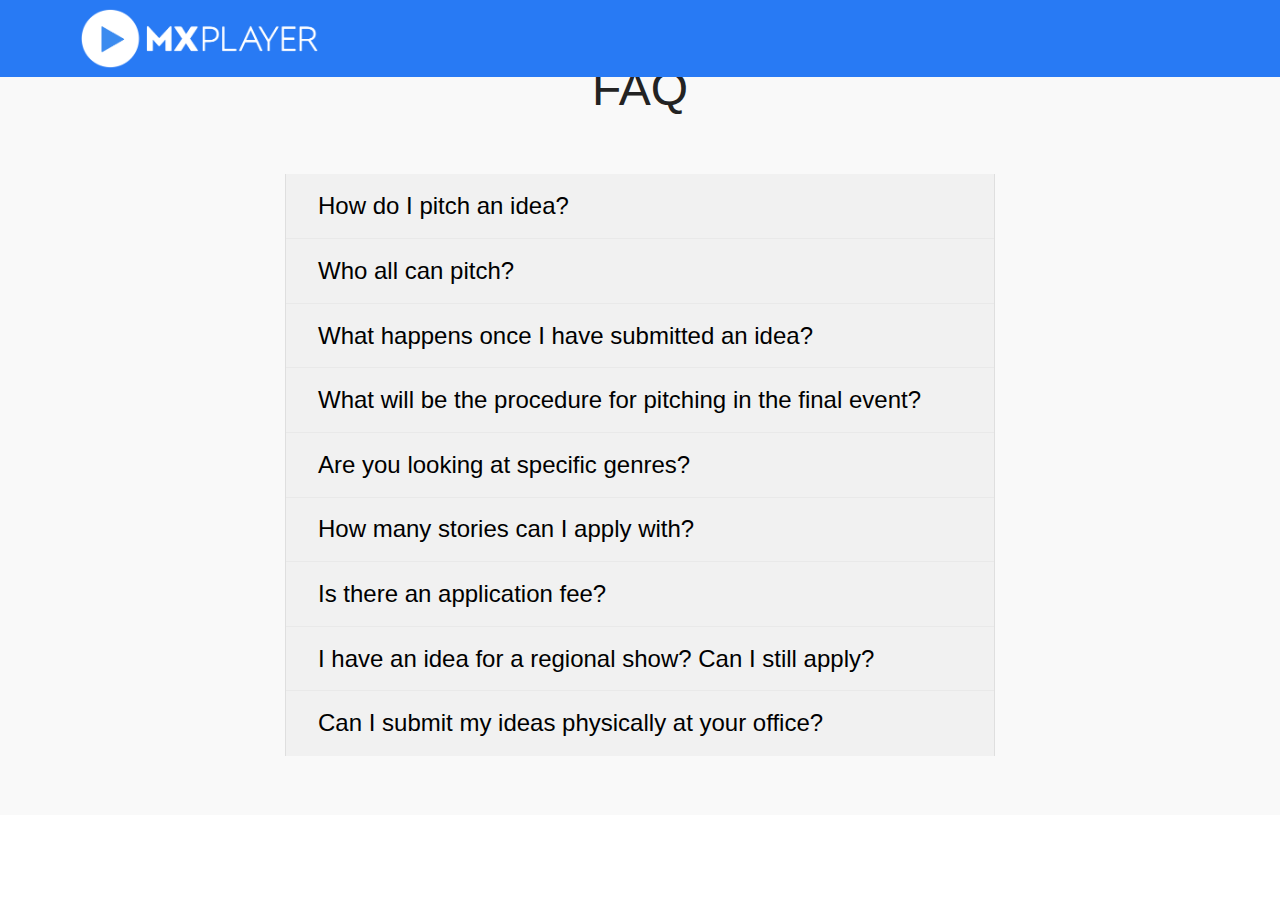
==== faq.html @ 54fdbb37 "First commit for penstrom site, url are hardcoded need to change it to config or something else" ====
<!DOCTYPE html>
<html  >
<head>
  
  <meta charset="UTF-8">
  <meta http-equiv="X-UA-Compatible" content="IE=edge">
  <meta name="generator" content="MXPlayer, mxplayer.in">
  <meta name="viewport" content="width=device-width, initial-scale=1, minimum-scale=1">
  <link rel="shortcut icon" href="assets/images/mxplayer-line-on-blue-rgb-522x133.png" type="image/x-icon">
  <meta name="description" content="Web Generator Description">
  
  <title>faq</title>
  <link rel="stylesheet" href="assets/web/assets/mobirise-icons/mobirise-icons.css">
  <link rel="stylesheet" href="assets/tether/tether.min.css">
  <link rel="stylesheet" href="assets/bootstrap/css/bootstrap.min.css">
  <link rel="stylesheet" href="assets/bootstrap/css/bootstrap-grid.min.css">
  <link rel="stylesheet" href="assets/bootstrap/css/bootstrap-reboot.min.css">
  <link rel="stylesheet" href="assets/dropdown/css/style.css">
  <link rel="stylesheet" href="assets/theme/css/style.css">
  <link rel="stylesheet" href="assets/mobirise/css/mbr-additional.css" type="text/css">
  
  
  
</head>
<body>
  <section class="menu cid-qTkzRZLJNu" once="menu" id="menu1-d">

    

    <nav class="navbar navbar-expand beta-menu navbar-dropdown align-items-center navbar-fixed-top navbar-toggleable-sm">
        <button class="navbar-toggler navbar-toggler-right" type="button" data-toggle="collapse" data-target="#navbarSupportedContent" aria-controls="navbarSupportedContent" aria-expanded="false" aria-label="Toggle navigation">
            <div class="hamburger">
                <span></span>
                <span></span>
                <span></span>
                <span></span>
            </div>
        </button>
        <div class="menu-logo">
            <div class="navbar-brand">
                <span class="navbar-logo">
                    <a href="index.html">
                         <img src="assets/images/mxplayer-line-on-blue-rgb-522x133.png" alt="MXPlayer" title="" style="height: 3.8rem;">
                    </a>
                </span>
                
            </div>
        </div>
        <!--<div class="collapse navbar-collapse" id="navbarSupportedContent">
            <ul class="navbar-nav nav-dropdown nav-right" data-app-modern-menu="true"><li class="nav-item">
                    <a class="nav-link link text-white display-4" href="https://mxplayer.in"><span class="mbri-question mbr-iconfont mbr-iconfont-btn"></span>
                        
                        Faq</a>
                </li>
                <li class="nav-item">
                    <a class="nav-link link text-white display-4" href="https://mxplayer.in"><span class="mbri-info mbr-iconfont mbr-iconfont-btn"></span>
                        
                        About Us
                    </a>
                </li></ul>
            
        </div>-->
    </nav>
</section>

<section class="engine"><a href="https://mxplayer.in">free responsive website templates</a></section><section class="accordion1 cid-rmzsfuFFrS" id="accordion1-m">

    

    
    <div class="container">
        <div class="media-container-row">
            <div class="col-12 col-md-8">
                <div class="section-head text-center space30">
                    <h2 class="mbr-section-title pb-5 mbr-fonts-style display-2">FAQ
                    </h2>
                </div>
                <div class="clearfix"></div>
                <div id="bootstrap-accordion_9" class="panel-group accordionStyles accordion" role="tablist" aria-multiselectable="true">
                    <div class="card">
                        <div class="card-header" role="tab" id="headingOne">
                            <a role="button" class="panel-title collapsed text-black" data-toggle="collapse" data-core="" href="#collapse1_9" aria-expanded="false" aria-controls="collapse1">
                                <h4 class="mbr-fonts-style display-5">How do I pitch an idea?</h4>
                            </a>
                        </div>
                        <div id="collapse1_9" class="panel-collapse noScroll collapse " role="tabpanel" aria-labelledby="headingOne" data-parent="#bootstrap-accordion_9">
                            <div class="panel-body p-4">
                                <p class="mbr-fonts-style panel-text display-7">
                                   Click  the ‘Start Pitching’ button, fill out your contact information and describe your idea in not more than 250 words</p>
                            </div>
                        </div>
                    </div>
                    <div class="card">
                        <div class="card-header" role="tab" id="headingTwo">
                            <a role="button" class="collapsed panel-title text-black" data-toggle="collapse" data-core="" href="#collapse2_9" aria-expanded="false" aria-controls="collapse2">
                                <h4 class="mbr-fonts-style display-5">Who all can pitch?</h4>
                            </a>
                            
                        </div>
                        <div id="collapse2_9" class="panel-collapse noScroll collapse" role="tabpanel" aria-labelledby="headingTwo" data-parent="#bootstrap-accordion_9">
                            <div class="panel-body p-4">
                                <p class="mbr-fonts-style panel-text display-7">
                                   If you have a unique story to tell, we have the inclination to hear! Independent writers, film makers, Production Houses, content creators with or without prior experience can pitch their ideas.</p>
                            </div>
                        </div>
                    </div>
                    <div class="card">
                        <div class="card-header" role="tab" id="headingThree">
                            <a role="button" class="collapsed text-black panel-title" data-toggle="collapse" data-core="" href="#collapse3_9" aria-expanded="false" aria-controls="collapse3">
                                <h4 class="mbr-fonts-style display-5">What happens once I have submitted an idea?</h4>
                            </a>
                        </div>
                        <div id="collapse3_9" class="panel-collapse noScroll collapse" role="tabpanel" aria-labelledby="headingThree" data-parent="#bootstrap-accordion_9">
                            <div class="panel-body p-4">
                                <p class="mbr-fonts-style panel-text display-7">After you have submitted your idea, it will go undergo an internal shortlisting process conducted by an experienced panel at MX Player. Once shortlisted, you will be sent an email confirming your invite for the final event.</p>
                            </div>
                        </div>
                    </div>
                    <div class="card">
                        <div class="card-header" role="tab" id="headingFour">
                            <a role="button" class="collapsed panel-title text-black" data-toggle="collapse" data-core="" href="#collapse4_9" aria-expanded="false" aria-controls="collapse4">
                                <h4 class="mbr-fonts-style display-5">What will be the procedure for pitching in the final event?</h4>
                            </a> 
                        </div>
                        <div id="collapse4_9" class="panel-collapse noScroll collapse" role="tabpanel" aria-labelledby="headingFour" data-parent="#bootstrap-accordion_9">
                            <div class="panel-body p-4">
                                <p class="mbr-fonts-style panel-text display-7">
                                   Once you receive an email confirmation that you have been shortlisted, you will be allocated a pitch ID along with a time slot for pitching. You will have a total of 20 minutes to pitch your idea to an experienced jury. A laptop will be provided incase you want to pitch your idea through a Powerpoint presentation, pdf, AV, etc.</p>
                            </div>
                        </div>
                    </div>
                    <div class="card">
                        <div class="card-header" role="tab" id="headingFive">
                            <a role="button" class="collapsed panel-title text-black" data-toggle="collapse" data-core="" href="#collapse5_9" aria-expanded="false" aria-controls="collapse5">
                                <h4 class="mbr-fonts-style display-5">Are you looking at specific genres?</h4>
                            </a>
                        </div>
                        <div id="collapse5_9" class="panel-collapse noScroll collapse" role="tabpanel" aria-labelledby="headingFive" data-parent="#bootstrap-accordion_9">
                            <div class="panel-body p-4">
                                <p class="mbr-fonts-style panel-text display-7">We are looking for great stories and are not restricted to any genres<br></p>
                            </div>
                        </div>
                    </div>
                    <div class="card">
                        <div class="card-header" role="tab" id="headingSix">
                            <a role="button" class="collapsed panel-title text-black" data-toggle="collapse" data-core="" href="#collapse6_9" aria-expanded="false" aria-controls="collapse6">
                                <h4 class="mbr-fonts-style display-5">How many stories can I apply with?</h4>
                            </a>
                        </div>
                        <div id="collapse6_9" class="panel-collapse noScroll collapse" role="tabpanel" aria-labelledby="headingSix" data-parent="#bootstrap-accordion_9">
                            <div class="panel-body p-4">
                                <p class="mbr-fonts-style panel-text display-7">
                                   You may submit any number of ideas. However, each idea should have a separate submission. For example, if you have 3 ideas, you will have to fill the pitch form thrice with the individual ideas.</p>
                            </div>
                        </div>
                    </div>
                    <div class="card">
                        <div class="card-header" role="tab" id="headingSix">
                            <a role="button" class="collapsed panel-title text-black" data-toggle="collapse" data-core="" href="#collapse7_9" aria-expanded="false" aria-controls="collapse7">
                                <h4 class="mbr-fonts-style display-5">Is there an application fee?</h4>
                            </a>
                        </div>
                        <div id="collapse7_9" class="panel-collapse noScroll collapse" role="tabpanel" aria-labelledby="headingSix" data-parent="#bootstrap-accordion_9">
                            <div class="panel-body p-4">
                                <p class="mbr-fonts-style panel-text display-7">
                                    No. It’s free!
                                </p>
                            </div>
                        </div>
                    </div>
                    <div class="card">
                        <div class="card-header" role="tab" id="headingSix">
                            <a role="button" class="collapsed panel-title text-black" data-toggle="collapse" data-core="" href="#collapse8_9" aria-expanded="false" aria-controls="collapse8">
                                <h4 class="mbr-fonts-style display-5">I have an idea for a regional show? Can I still apply?</h4>
                            </a>
                        </div>
                        <div id="collapse8_9" class="panel-collapse noScroll collapse" role="tabpanel" aria-labelledby="headingSix" data-parent="#bootstrap-accordion_9">
                            <div class="panel-body p-4">
                                <p class="mbr-fonts-style panel-text display-7">
                                    Yes we would love to hear your regional ideas. However, the idea synopsis should be entered in English in the pitch form
                                </p>
                            </div>
                        </div>
                    </div>
                    <div class="card">
                        <div class="card-header" role="tab" id="headingSix">
                            <a role="button" class="collapsed panel-title text-black" data-toggle="collapse" data-core="" href="#collapse9_9" aria-expanded="false" aria-controls="collapse9">
                                <h4 class="mbr-fonts-style display-5">Can I submit my ideas physically at your office?
                                </h4>
                            </a>
                        </div>
                        <div id="collapse9_9" class="panel-collapse noScroll collapse" role="tabpanel" aria-labelledby="headingSix" data-parent="#bootstrap-accordion_9">
                            <div class="panel-body p-4">
                                <p class="mbr-fonts-style panel-text display-7">
                                    No. All idea submissions have to be done online through the website. No physical submissions will be entertained
                                </p>
                            </div>
                        </div>
                    </div>
                </div>
            </div>
        </div>
    </div>
</section>


  <script src="assets/web/assets/jquery/jquery.min.js"></script>
  <script src="assets/popper/popper.min.js"></script>
  <script src="assets/tether/tether.min.js"></script>
  <script src="assets/bootstrap/js/bootstrap.min.js"></script>
  <script src="assets/smoothscroll/smooth-scroll.js"></script>
  <script src="assets/dropdown/js/script.min.js"></script>
  <script src="assets/touchswipe/jquery.touch-swipe.min.js"></script>
  <script src="assets/mbr-switch-arrow/mbr-switch-arrow.js"></script>
  <script src="assets/theme/js/script.js"></script>
  
  
</body>
</html>
---- assets/web/assets/mobirise-icons/mobirise-icons.css ----
@font-face {
  font-family: 'MobiriseIcons';
  src:  url('mobirise-icons.eot?spat4u');
  src:  url('mobirise-icons.eot?spat4u#iefix') format('embedded-opentype'),
    url('mobirise-icons.ttf?spat4u') format('truetype'),
    url('mobirise-icons.woff?spat4u') format('woff'),
    url('mobirise-icons.svg?spat4u#MobiriseIcons') format('svg');
  font-weight: normal;
  font-style: normal;
}

[class^="mbri-"], [class*=" mbri-"] {
  /* use !important to prevent issues with browser extensions that change fonts */
  font-family: MobiriseIcons !important;
  speak: none;
  font-style: normal;
  font-weight: normal;
  font-variant: normal;
  text-transform: none;
  line-height: 1;

  /* Better Font Rendering =========== */
  -webkit-font-smoothing: antialiased;
  -moz-osx-font-smoothing: grayscale;
}

.mbri-add-submenu:before {
  content: "\e900";
}
.mbri-alert:before {
  content: "\e901";
}
.mbri-align-center:before {
  content: "\e902";
}
.mbri-align-justify:before {
  content: "\e903";
}
.mbri-align-left:before {
  content: "\e904";
}
.mbri-align-right:before {
  content: "\e905";
}
.mbri-android:before {
  content: "\e906";
}
.mbri-apple:before {
  content: "\e907";
}
.mbri-arrow-down:before {
  content: "\e908";
}
.mbri-arrow-next:before {
  content: "\e909";
}
.mbri-arrow-prev:before {
  content: "\e90a";
}
.mbri-arrow-up:before {
  content: "\e90b";
}
.mbri-bold:before {
  content: "\e90c";
}
.mbri-bookmark:before {
  content: "\e90d";
}
.mbri-bootstrap:before {
  content: "\e90e";
}
.mbri-briefcase:before {
  content: "\e90f";
}
.mbri-browse:before {
  content: "\e910";
}
.mbri-bulleted-list:before {
  content: "\e911";
}
.mbri-calendar:before {
  content: "\e912";
}
.mbri-camera:before {
  content: "\e913";
}
.mbri-cart-add:before {
  content: "\e914";
}
.mbri-cart-full:before {
  content: "\e915";
}
.mbri-cash:before {
  content: "\e916";
}
.mbri-change-style:before {
  content: "\e917";
}
.mbri-chat:before {
  content: "\e918";
}
.mbri-clock:before {
  content: "\e919";
}
.mbri-close:before {
  content: "\e91a";
}
.mbri-cloud:before {
  content: "\e91b";
}
.mbri-code:before {
  content: "\e91c";
}
.mbri-contact-form:before {
  content: "\e91d";
}
.mbri-credit-card:before {
  content: "\e91e";
}
.mbri-cursor-click:before {
  content: "\e91f";
}
.mbri-cust-feedback:before {
  content: "\e920";
}
.mbri-database:before {
  content: "\e921";
}
.mbri-delivery:before {
  content: "\e922";
}
.mbri-desktop:before {
  content: "\e923";
}
.mbri-devices:before {
  content: "\e924";
}
.mbri-down:before {
  content: "\e925";
}
.mbri-download:before {
  content: "\e989";
}
.mbri-drag-n-drop:before {
  content: "\e927";
}
.mbri-drag-n-drop2:before {
  content: "\e928";
}
.mbri-edit:before {
  content: "\e929";
}
.mbri-edit2:before {
  content: "\e92a";
}
.mbri-error:before {
  content: "\e92b";
}
.mbri-extension:before {
  content: "\e92c";
}
.mbri-features:before {
  content: "\e92d";
}
.mbri-file:before {
  content: "\e92e";
}
.mbri-flag:before {
  content: "\e92f";
}
.mbri-folder:before {
  content: "\e930";
}
.mbri-gift:before {
  content: "\e931";
}
.mbri-github:before {
  content: "\e932";
}
.mbri-globe:before {
  content: "\e933";
}
.mbri-globe-2:before {
  content: "\e934";
}
.mbri-growing-chart:before {
  content: "\e935";
}
.mbri-hearth:before {
  content: "\e936";
}
.mbri-help:before {
  content: "\e937";
}
.mbri-home:before {
  content: "\e938";
}
.mbri-hot-cup:before {
  content: "\e939";
}
.mbri-idea:before {
  content: "\e93a";
}
.mbri-image-gallery:before {
  content: "\e93b";
}
.mbri-image-slider:before {
  content: "\e93c";
}
.mbri-info:before {
  content: "\e93d";
}
.mbri-italic:before {
  content: "\e93e";
}
.mbri-key:before {
  content: "\e93f";
}
.mbri-laptop:before {
  content: "\e940";
}
.mbri-layers:before {
  content: "\e941";
}
.mbri-left-right:before {
  content: "\e942";
}
.mbri-left:before {
  content: "\e943";
}
.mbri-letter:before {
  content: "\e944";
}
.mbri-like:before {
  content: "\e945";
}
.mbri-link:before {
  content: "\e946";
}
.mbri-lock:before {
  content: "\e947";
}
.mbri-login:before {
  content: "\e948";
}
.mbri-logout:before {
  content: "\e949";
}
.mbri-magic-stick:before {
  content: "\e94a";
}
.mbri-map-pin:before {
  content: "\e94b";
}
.mbri-menu:before {
  content: "\e94c";
}
.mbri-mobile:before {
  content: "\e94d";
}
.mbri-mobile2:before {
  content: "\e94e";
}
.mbri-mobirise:before {
  content: "\e94f";
}
.mbri-more-horizontal:before {
  content: "\e950";
}
.mbri-more-vertical:before {
  content: "\e951";
}
.mbri-music:before {
  content: "\e952";
}
.mbri-new-file:before {
  content: "\e953";
}
.mbri-numbered-list:before {
  content: "\e954";
}
.mbri-opened-folder:before {
  content: "\e955";
}
.mbri-pages:before {
  content: "\e956";
}
.mbri-paper-plane:before {
  content: "\e957";
}
.mbri-paperclip:before {
  content: "\e958";
}
.mbri-photo:before {
  content: "\e959";
}
.mbri-photos:before {
  content: "\e95a";
}
.mbri-pin:before {
  content: "\e95b";
}
.mbri-play:before {
  content: "\e95c";
}
.mbri-plus:before {
  content: "\e95d";
}
.mbri-preview:before {
  content: "\e95e";
}
.mbri-print:before {
  content: "\e95f";
}
.mbri-protect:before {
  content: "\e960";
}
.mbri-question:before {
  content: "\e961";
}
.mbri-quote-left:before {
  content: "\e962";
}
.mbri-quote-right:before {
  content: "\e963";
}
.mbri-refresh:before {
  content: "\e964";
}
.mbri-responsive:before {
  content: "\e965";
}
.mbri-right:before {
  content: "\e966";
}
.mbri-rocket:before {
  content: "\e967";
}
.mbri-sad-face:before {
  content: "\e968";
}
.mbri-sale:before {
  content: "\e969";
}
.mbri-save:before {
  content: "\e96a";
}
.mbri-search:before {
  content: "\e96b";
}
.mbri-setting:before {
  content: "\e96c";
}
.mbri-setting2:before {
  content: "\e96d";
}
.mbri-setting3:before {
  content: "\e96e";
}
.mbri-share:before {
  content: "\e96f";
}
.mbri-shopping-bag:before {
  content: "\e970";
}
.mbri-shopping-basket:before {
  content: "\e971";
}
.mbri-shopping-cart:before {
  content: "\e972";
}
.mbri-sites:before {
  content: "\e973";
}
.mbri-smile-face:before {
  content: "\e974";
}
.mbri-speed:before {
  content: "\e975";
}
.mbri-star:before {
  content: "\e976";
}
.mbri-success:before {
  content: "\e977";
}
.mbri-sun:before {
  content: "\e978";
}
.mbri-sun2:before {
  content: "\e979";
}
.mbri-tablet:before {
  content: "\e97a";
}
.mbri-tablet-vertical:before {
  content: "\e97b";
}
.mbri-target:before {
  content: "\e97c";
}
.mbri-timer:before {
  content: "\e97d";
}
.mbri-to-ftp:before {
  content: "\e97e";
}
.mbri-to-local-drive:before {
  content: "\e97f";
}
.mbri-touch-swipe:before {
  content: "\e980";
}
.mbri-touch:before {
  content: "\e981";
}
.mbri-trash:before {
  content: "\e982";
}
.mbri-underline:before {
  content: "\e983";
}
.mbri-unlink:before {
  content: "\e984";
}
.mbri-unlock:before {
  content: "\e985";
}
.mbri-up-down:before {
  content: "\e986";
}
.mbri-up:before {
  content: "\e987";
}
.mbri-update:before {
  content: "\e988";
}
.mbri-upload:before {
 content: "\e926"; 
}
.mbri-user:before {
  content: "\e98a";
}
.mbri-user2:before {
  content: "\e98b";
}
.mbri-users:before {
  content: "\e98c";
}
.mbri-video:before {
  content: "\e98d";
}
.mbri-video-play:before {
  content: "\e98e";
}
.mbri-watch:before {
  content: "\e98f";
}
.mbri-website-theme:before {
  content: "\e990";
}
.mbri-wifi:before {
  content: "\e991";
}
.mbri-windows:before {
  content: "\e992";
}
.mbri-zoom-out:before {
  content: "\e993";
}
.mbri-redo:before {
  content: "\e994";
}
.mbri-undo:before {
  content: "\e995";
}
---- assets/dropdown/css/style.css ----
.navbar-dropdown {
  left: 0;
  padding: 0;
  position: absolute;
  right: 0;
  top: 0;
  transition: all 0.45s ease;
  z-index: 1030;
  background: #282828; }
  .navbar-dropdown .navbar-logo {
    margin-right: 0.8rem;
    transition: margin 0.3s ease-in-out;
    vertical-align: middle; }
    .navbar-dropdown .navbar-logo img {
      height: 3.125rem;
      transition: all 0.3s ease-in-out; }
    .navbar-dropdown .navbar-logo.mbr-iconfont {
      font-size: 3.125rem;
      line-height: 3.125rem; }
  .navbar-dropdown .navbar-caption {
    font-weight: 700;
    white-space: normal;
    vertical-align: -4px;
    line-height: 3.125rem !important; }
    .navbar-dropdown .navbar-caption, .navbar-dropdown .navbar-caption:hover {
      color: inherit;
      text-decoration: none; }
  .navbar-dropdown .mbr-iconfont + .navbar-caption {
    vertical-align: -1px; }
  .navbar-dropdown.navbar-fixed-top {
    position: fixed; }
  .navbar-dropdown .navbar-brand span {
    vertical-align: -4px; }
  .navbar-dropdown.bg-color.transparent {
    background: none; }
  .navbar-dropdown.navbar-short .navbar-brand {
    padding: 0.625rem 0; }
    .navbar-dropdown.navbar-short .navbar-brand span {
      vertical-align: -1px; }
  .navbar-dropdown.navbar-short .navbar-caption {
    line-height: 2.375rem !important;
    vertical-align: -2px; }
  .navbar-dropdown.navbar-short .navbar-logo {
    margin-right: 0.5rem; }
    .navbar-dropdown.navbar-short .navbar-logo img {
      height: 2.375rem; }
    .navbar-dropdown.navbar-short .navbar-logo.mbr-iconfont {
      font-size: 2.375rem;
      line-height: 2.375rem; }
  .navbar-dropdown.navbar-short .mbr-table-cell {
    height: 3.625rem; }
  .navbar-dropdown .navbar-close {
    left: 0.6875rem;
    position: fixed;
    top: 0.75rem;
    z-index: 1000; }
  .navbar-dropdown .hamburger-icon {
    content: "";
    display: inline-block;
    vertical-align: middle;
    width: 16px;
    -webkit-box-shadow: 0 -6px 0 1px #282828,0 0 0 1px #282828,0 6px 0 1px #282828;
    -moz-box-shadow: 0 -6px 0 1px #282828,0 0 0 1px #282828,0 6px 0 1px #282828;
    box-shadow: 0 -6px 0 1px #282828,0 0 0 1px #282828,0 6px 0 1px #282828; }

.dropdown-menu .dropdown-toggle[data-toggle="dropdown-submenu"]::after {
  border-bottom: 0.35em solid transparent;
  border-left: 0.35em solid;
  border-right: 0;
  border-top: 0.35em solid transparent;
  margin-left: 0.3rem; }

.dropdown-menu .dropdown-item:focus {
  outline: 0; }

.nav-dropdown {
  font-size: 0.75rem;
  font-weight: 500;
  height: auto !important; }
  .nav-dropdown .nav-btn {
    padding-left: 1rem; }
  .nav-dropdown .link {
    margin: .667em 1.667em;
    font-weight: 500;
    padding: 0;
    transition: color .2s ease-in-out; }
    .nav-dropdown .link.dropdown-toggle {
      margin-right: 2.583em; }
      .nav-dropdown .link.dropdown-toggle::after {
        margin-left: .25rem;
        border-top: 0.35em solid;
        border-right: 0.35em solid transparent;
        border-left: 0.35em solid transparent;
        border-bottom: 0; }
      .nav-dropdown .link.dropdown-toggle[aria-expanded="true"] {
        margin: 0;
        padding: 0.667em 3.263em  0.667em 1.667em; }
  .nav-dropdown .link::after,
  .nav-dropdown .dropdown-item::after {
    color: inherit; }
  .nav-dropdown .btn {
    font-size: 0.75rem;
    font-weight: 700;
    letter-spacing: 0;
    margin-bottom: 0;
    padding-left: 1.25rem;
    padding-right: 1.25rem; }
  .nav-dropdown .dropdown-menu {
    border-radius: 0;
    border: 0;
    left: 0;
    margin: 0;
    padding-bottom: 1.25rem;
    padding-top: 1.25rem;
    position: relative; }
  .nav-dropdown .dropdown-submenu {
    margin-left: 0.125rem;
    top: 0; }
  .nav-dropdown .dropdown-item {
    font-weight: 500;
    line-height: 2;
    padding: 0.3846em 4.615em 0.3846em 1.5385em;
    position: relative;
    transition: color .2s ease-in-out, background-color .2s ease-in-out; }
    .nav-dropdown .dropdown-item::after {
      margin-top: -0.3077em;
      position: absolute;
      right: 1.1538em;
      top: 50%; }
    .nav-dropdown .dropdown-item:focus, .nav-dropdown .dropdown-item:hover {
      background: none; }

@media (max-width: 767px) {
  .nav-dropdown.navbar-toggleable-sm {
    bottom: 0;
    display: none;
    left: 0;
    overflow-x: hidden;
    position: fixed;
    top: 0;
    transform: translateX(-100%);
    -ms-transform: translateX(-100%);
    -webkit-transform: translateX(-100%);
    width: 18.75rem;
    z-index: 999; } }
.nav-dropdown.navbar-toggleable-xl {
  bottom: 0;
  display: none;
  left: 0;
  overflow-x: hidden;
  position: fixed;
  top: 0;
  transform: translateX(-100%);
  -ms-transform: translateX(-100%);
  -webkit-transform: translateX(-100%);
  width: 18.75rem;
  z-index: 999; }

.nav-dropdown-sm {
  display: block !important;
  overflow-x: hidden;
  overflow: auto;
  padding-top: 3.875rem; }
  .nav-dropdown-sm::after {
    content: "";
    display: block;
    height: 3rem;
    width: 100%; }
  .nav-dropdown-sm.collapse.in ~ .navbar-close {
    display: block !important; }
  .nav-dropdown-sm.collapsing, .nav-dropdown-sm.collapse.in {
    transform: translateX(0);
    -ms-transform: translateX(0);
    -webkit-transform: translateX(0);
    transition: all 0.25s ease-out;
    -webkit-transition: all 0.25s ease-out;
    background: #282828; }
  .nav-dropdown-sm.collapsing[aria-expanded="false"] {
    transform: translateX(-100%);
    -ms-transform: translateX(-100%);
    -webkit-transform: translateX(-100%); }
  .nav-dropdown-sm .nav-item {
    display: block;
    margin-left: 0 !important;
    padding-left: 0; }
  .nav-dropdown-sm .link,
  .nav-dropdown-sm .dropdown-item {
    border-top: 1px dotted rgba(255, 255, 255, 0.1);
    font-size: 0.8125rem;
    line-height: 1.6;
    margin: 0 !important;
    padding: 0.875rem 2.4rem 0.875rem 1.5625rem !important;
    position: relative;
    white-space: normal; }
    .nav-dropdown-sm .link:focus, .nav-dropdown-sm .link:hover,
    .nav-dropdown-sm .dropdown-item:focus,
    .nav-dropdown-sm .dropdown-item:hover {
      background: rgba(0, 0, 0, 0.2) !important;
      color: #c0a375; }
  .nav-dropdown-sm .nav-btn {
    position: relative;
    padding: 1.5625rem 1.5625rem 0 1.5625rem; }
    .nav-dropdown-sm .nav-btn::before {
      border-top: 1px dotted rgba(255, 255, 255, 0.1);
      content: "";
      left: 0;
      position: absolute;
      top: 0;
      width: 100%; }
    .nav-dropdown-sm .nav-btn + .nav-btn {
      padding-top: 0.625rem; }
      .nav-dropdown-sm .nav-btn + .nav-btn::before {
        display: none; }
  .nav-dropdown-sm .btn {
    padding: 0.625rem 0; }
  .nav-dropdown-sm .dropdown-toggle[data-toggle="dropdown-submenu"]::after {
    margin-left: .25rem;
    border-top: 0.35em solid;
    border-right: 0.35em solid transparent;
    border-left: 0.35em solid transparent;
    border-bottom: 0; }
  .nav-dropdown-sm .dropdown-toggle[data-toggle="dropdown-submenu"][aria-expanded="true"]::after {
    border-top: 0;
    border-right: 0.35em solid transparent;
    border-left: 0.35em solid transparent;
    border-bottom: 0.35em solid; }
  .nav-dropdown-sm .dropdown-menu {
    margin: 0;
    padding: 0;
    position: relative;
    top: 0;
    left: 0;
    width: 100%;
    border: 0;
    float: none;
    border-radius: 0;
    background: none; }
  .nav-dropdown-sm .dropdown-submenu {
    left: 100%;
    margin-left: 0.125rem;
    margin-top: -1.25rem;
    top: 0; }

.navbar-toggleable-sm .nav-dropdown .dropdown-menu {
  position: absolute; }

.navbar-toggleable-sm .nav-dropdown .dropdown-submenu {
  left: 100%;
  margin-left: 0.125rem;
  margin-top: -1.25rem;
  top: 0; }

.navbar-toggleable-sm.opened .nav-dropdown .dropdown-menu {
  position: relative; }

.navbar-toggleable-sm.opened .nav-dropdown .dropdown-submenu {
  left: 0;
  margin-left: 00rem;
  margin-top: 0rem;
  top: 0; }

.is-builder .nav-dropdown.collapsing {
  transition: none !important; }

/*# sourceMappingURL=style.css.map */
---- assets/theme/css/style.css ----
/*!
 * Mobirise v4 theme (https://mobirise.com/)
 * Copyright 2017 Mobirise
 */
section {
  background-color: #eeeeee; }

section,
.container,
.container-fluid {
  position: relative;
  word-wrap: break-word; }

a.mbr-iconfont:hover {
  text-decoration: none; }

.article .lead p, .article .lead ul, .article .lead ol, .article .lead pre, .article .lead blockquote {
  margin-bottom: 0; }

a {
  font-style: normal;
  font-weight: 400;
  cursor: pointer; }
  a, a:hover {
    text-decoration: none; }

figure {
  margin-bottom: 0; }

body {
  color: #232323; }

h1, h2, h3, h4, h5, h6,
.h1, .h2, .h3, .h4, .h5, .h6,
.display-1, .display-2, .display-3, .display-4 {
  line-height: 1;
  word-break: break-word;
  word-wrap: break-word; }

b, strong {
  font-weight: bold; }

blockquote {
  padding: 10px 0 10px 20px;
  position: relative;
  border-left: 2px solid;
  border-color: #ff3366; }

input:-webkit-autofill, input:-webkit-autofill:hover, input:-webkit-autofill:focus, input:-webkit-autofill:active {
  transition-delay: 9999s;
  transition-property: background-color, color; }

textarea[type="hidden"] {
  display: none; }

body {
  position: relative; }

section {
  background-position: 50% 50%;
  background-repeat: no-repeat;
  background-size: cover; }
  section .mbr-background-video,
  section .mbr-background-video-preview {
    position: absolute;
    bottom: 0;
    left: 0;
    right: 0;
    top: 0; }

.hidden {
  visibility: hidden; }

.mbr-z-index20 {
  z-index: 20; }

/*! Base colors */
.mbr-white {
  color: #ffffff; }

.mbr-black {
  color: #000000; }

.mbr-bg-white {
  background-color: #ffffff; }

.mbr-bg-black {
  background-color: #000000; }

/*! Text-aligns */
.align-left {
  text-align: left; }

.align-center {
  text-align: center; }

.align-right {
  text-align: right; }

@media (max-width: 767px) {
  .align-left, .align-center, .align-right, .mbr-section-btn, .mbr-section-title {
    text-align: center; } }
/*! Font-weight  */
.mbr-light {
  font-weight: 300; }

.mbr-regular {
  font-weight: 400; }

.mbr-semibold {
  font-weight: 500; }

.mbr-bold {
  font-weight: 700; }

/*! Media  */
.media-size-item {
  -webkit-flex: 1 1 auto;
  -moz-flex: 1 1 auto;
  -ms-flex: 1 1 auto;
  -o-flex: 1 1 auto;
  flex: 1 1 auto; }

.media-content {
  -webkit-flex-basis: 100%;
  flex-basis: 100%; }

.media-container-row {
  display: -ms-flexbox;
  display: -webkit-flex;
  display: flex;
  -webkit-flex-direction: row;
  -ms-flex-direction: row;
  flex-direction: row;
  -webkit-flex-wrap: wrap;
  -ms-flex-wrap: wrap;
  flex-wrap: wrap;
  -webkit-justify-content: center;
  -ms-flex-pack: center;
  justify-content: center;
  -webkit-align-content: center;
  -ms-flex-line-pack: center;
  align-content: center;
  -webkit-align-items: start;
  -ms-flex-align: start;
  align-items: start; }
  .media-container-row .media-size-item {
    width: 400px; }

.media-container-column {
  display: -ms-flexbox;
  display: -webkit-flex;
  display: flex;
  -webkit-flex-direction: column;
  -ms-flex-direction: column;
  flex-direction: column;
  -webkit-flex-wrap: wrap;
  -ms-flex-wrap: wrap;
  flex-wrap: wrap;
  -webkit-justify-content: center;
  -ms-flex-pack: center;
  justify-content: center;
  -webkit-align-content: center;
  -ms-flex-line-pack: center;
  align-content: center;
  -webkit-align-items: stretch;
  -ms-flex-align: stretch;
  align-items: stretch; }
  .media-container-column > * {
    width: 100%; }

@media (min-width: 992px) {
  .media-container-row {
    -webkit-flex-wrap: nowrap;
    -ms-flex-wrap: nowrap;
    flex-wrap: nowrap; } }
figure {
  overflow: hidden; }

figure[mbr-media-size] {
  transition: width 0.1s; }

.mbr-figure img, .mbr-figure iframe {
  display: block;
  width: 100%; }

.card {
  background-color: transparent;
  border: none; }

.card-img {
  text-align: center;
  flex-shrink: 0;
  -webkit-flex-shrink: 0; }

.media {
  max-width: 100%;
  margin: 0 auto; }

.mbr-figure {
  -ms-flex-item-align: center;
  -ms-grid-row-align: center;
  -webkit-align-self: center;
  align-self: center; }

.media-container > div {
  max-width: 100%; }

.mbr-figure img, .card-img img {
  width: 100%; }

@media (max-width: 991px) {
  .media-size-item {
    width: auto !important; }

  .media {
    width: auto; }

  .mbr-figure {
    width: 100% !important; } }
/*! Buttons */
.mbr-section-btn {
  margin-left: -.25rem;
  margin-right: -.25rem;
  font-size: 0; }

nav .mbr-section-btn {
  margin-left: 0rem;
  margin-right: 0rem; }

/*! Btn icon margin */
.btn .mbr-iconfont, .btn.btn-sm .mbr-iconfont {
  cursor: pointer;
  margin-right: 0.5rem; }

.btn.btn-md .mbr-iconfont, .btn.btn-md .mbr-iconfont {
  margin-right: 0.8rem; }

.mbr-regular {
  font-weight: 400; }

.mbr-semibold {
  font-weight: 500; }

.mbr-bold {
  font-weight: 700; }

[type="submit"] {
  -webkit-appearance: none; }

/*! Full-screen */
.mbr-fullscreen .mbr-overlay {
  min-height: 100vh; }

.mbr-fullscreen {
  display: flex;
  display: -webkit-flex;
  display: -moz-flex;
  display: -ms-flex;
  display: -o-flex;
  align-items: center;
  -webkit-align-items: center;
  min-height: 100vh;
  padding-top: 3rem;
  padding-bottom: 3rem; }

/*! Map */
.map {
  height: 25rem;
  position: relative; }
  .map iframe {
    width: 100%;
    height: 100%; }

/* Form */
.form-asterisk {
  font-family: initial;
  position: absolute;
  top: -2px;
  font-weight: normal; }

/*! Scroll to top arrow */
.mbr-arrow-up {
  bottom: 25px;
  right: 90px;
  position: fixed;
  text-align: right;
  z-index: 5000;
  color: #ffffff;
  font-size: 32px;
  transform: rotate(180deg);
  -webkit-transform: rotate(180deg); }

.mbr-arrow-up a {
  background: rgba(0, 0, 0, 0.2);
  border-radius: 3px;
  color: #fff;
  display: inline-block;
  height: 60px;
  width: 60px;
  outline-style: none !important;
  position: relative;
  text-decoration: none;
  transition: all .3s ease-in-out;
  cursor: pointer;
  text-align: center; }
  .mbr-arrow-up a:hover {
    background-color: rgba(0, 0, 0, 0.4); }
  .mbr-arrow-up a i {
    line-height: 60px; }

.mbr-arrow-up-icon {
  display: block;
  color: #fff; }

.mbr-arrow-up-icon::before {
  content: "\203a";
  display: inline-block;
  font-family: serif;
  font-size: 32px;
  line-height: 1;
  font-style: normal;
  position: relative;
  top: 6px;
  left: -4px;
  -webkit-transform: rotate(-90deg);
  transform: rotate(-90deg); }

/*! Arrow Down */
.mbr-arrow {
  position: absolute;
  bottom: 45px;
  left: 50%;
  width: 60px;
  height: 60px;
  cursor: pointer;
  background-color: rgba(80, 80, 80, 0.5);
  border-radius: 50%;
  -webkit-transform: translateX(-50%);
  transform: translateX(-50%); }
  .mbr-arrow > a {
    display: inline-block;
    text-decoration: none;
    outline-style: none;
    -webkit-animation: arrowdown 1.7s ease-in-out infinite;
    animation: arrowdown 1.7s ease-in-out infinite; }
    .mbr-arrow > a > i {
      position: absolute;
      top: -2px;
      left: 15px;
      font-size: 2rem; }

@keyframes arrowdown {
  0% {
    transform: translateY(0px);
    -webkit-transform: translateY(0px); }
  50% {
    transform: translateY(-5px);
    -webkit-transform: translateY(-5px); }
  100% {
    transform: translateY(0px);
    -webkit-transform: translateY(0px); } }
@-webkit-keyframes arrowdown {
  0% {
    transform: translateY(0px);
    -webkit-transform: translateY(0px); }
  50% {
    transform: translateY(-5px);
    -webkit-transform: translateY(-5px); }
  100% {
    transform: translateY(0px);
    -webkit-transform: translateY(0px); } }
@media (max-width: 500px) {
  .mbr-arrow-up {
    left: 50%;
    right: auto;
    transform: translateX(-50%) rotate(180deg);
    -webkit-transform: translateX(-50%) rotate(180deg); } }
/*Gradients animation*/
@keyframes gradient-animation {
  from {
    background-position: 0% 100%;
    animation-timing-function: ease-in-out; }
  to {
    background-position: 100% 0%;
    animation-timing-function: ease-in-out; } }
@-webkit-keyframes gradient-animation {
  from {
    background-position: 0% 100%;
    animation-timing-function: ease-in-out; }
  to {
    background-position: 100% 0%;
    animation-timing-function: ease-in-out; } }
.bg-gradient {
  background-size: 200% 200%;
  animation: gradient-animation 5s infinite alternate;
  -webkit-animation: gradient-animation 5s infinite alternate; }

.menu .navbar-brand {
  display: -webkit-flex; }
  .menu .navbar-brand span {
    display: flex;
    display: -webkit-flex; }
  .menu .navbar-brand .navbar-caption-wrap {
    display: -webkit-flex; }
  .menu .navbar-brand .navbar-logo img {
    display: -webkit-flex; }
@media (min-width: 768px) and (max-width: 991px) {
  .menu .navbar-toggleable-sm .navbar-nav {
    display: -webkit-box;
    display: -webkit-flex;
    display: -ms-flexbox; } }
@media (min-width: 992px) {
  .menu .navbar-nav.nav-dropdown {
    display: -webkit-flex; }
  .menu .navbar-toggleable-sm .navbar-collapse {
    display: -webkit-flex !important; } }
@media (max-width: 767px) {
  .menu .navbar-collapse {
    max-height: 80vh; }
  .menu .dropdown-menu {
    max-height: 60vh; } }

.navbar {
  display: -webkit-flex;
  -webkit-flex-wrap: wrap;
  -webkit-align-items: center;
  -webkit-justify-content: space-between; }

.navbar-collapse {
  -webkit-flex-basis: 100%;
  -webkit-flex-grow: 1;
  -webkit-align-items: center;
  max-height: 93.5vh; }
  .navbar-collapse.show {
    overflow: auto; }

.nav-dropdown .link {
  padding: .667em 1.667em !important;
  margin: 0 !important; }

.nav {
  display: -webkit-flex;
  -webkit-flex-wrap: wrap; }

.row {
  display: -webkit-flex;
  -webkit-flex-wrap: wrap; }

.justify-content-center {
  -webkit-justify-content: center; }

.form-inline {
  display: -webkit-flex;
  -webkit-flex-flow: row wrap;
  -webkit-align-items: center; }

.card-wrapper {
  -webkit-flex: 1; }

.carousel-control {
  z-index: 10;
  display: -webkit-flex;
  -webkit-align-items: center;
  -webkit-justify-content: center; }

.carousel-controls {
  display: -webkit-flex; }

.media {
  display: -webkit-flex; }

.jq-selectbox__select {
  padding: 1.07em .5em;
  position: absolute;
  top: 0;
  left: 0;
  width: 100%; }

.jq-selectbox__dropdown {
  position: absolute;
  top: 100% !important;
  left: 0 !important;
  width: 100% !important; }

.jq-selectbox__trigger-arrow {
  transform: translateY(-50%); }

.jq-selectbox li {
  padding: 1.07em .5em; }

/*# sourceMappingURL=style.css.map */
.engine {
	position: absolute;
	text-indent: -2400px;
	text-align: center;
	padding: 0;
	top: 0;
	left: -2400px;
}
---- assets/mobirise/css/mbr-additional.css ----
@import url(https://fonts.googleapis.com/css?family=Rubik:300,300i,400,400i,500,500i,700,700i,900,900i);





body {
  font-style: normal;
  line-height: 1.5;
}
.mbr-section-title {
  font-style: normal;
  line-height: 1.2;
}
.mbr-section-subtitle {
  line-height: 1.3;
}
.mbr-text {
  font-style: normal;
  line-height: 1.6;
}
.display-1 {
  font-family: 'Roboto', sans-serif;
  font-size: 4.25rem;
}
.display-1 > .mbr-iconfont {
  font-size: 6.8rem;
}
.display-2 {
  font-family: 'Roboto', sans-serif;
  font-size: 3rem;
}
.display-2 > .mbr-iconfont {
  font-size: 4.8rem;
}
.display-4 {
  font-family: 'Roboto', sans-serif;
  font-size: 1rem;
}
.display-4 > .mbr-iconfont {
  font-size: 1.6rem;
}
.display-5 {
  font-family: 'Roboto', sans-serif;
  font-size: 1.5rem;
}
.display-5 > .mbr-iconfont {
  font-size: 2.4rem;
}
.display-7 {
  font-family: 'Roboto', sans-serif;
  font-size: 1rem;
}
.display-7 > .mbr-iconfont {
  font-size: 1.6rem;
}
/* ---- Fluid typography for mobile devices ---- */
/* 1.4 - font scale ratio ( bootstrap == 1.42857 ) */
/* 100vw - current viewport width */
/* (48 - 20)  48 == 48rem == 768px, 20 == 20rem == 320px(minimal supported viewport) */
/* 0.65 - min scale variable, may vary */
@media (max-width: 768px) {
  .display-1 {
    font-size: 3.4rem;
    font-size: calc( 2.1374999999999997rem + (4.25 - 2.1374999999999997) * ((100vw - 20rem) / (48 - 20)));
    line-height: calc( 1.4 * (2.1374999999999997rem + (4.25 - 2.1374999999999997) * ((100vw - 20rem) / (48 - 20))));
  }
  .display-2 {
    font-size: 2.4rem;
    font-size: calc( 1.7rem + (3 - 1.7) * ((100vw - 20rem) / (48 - 20)));
    line-height: calc( 1.4 * (1.7rem + (3 - 1.7) * ((100vw - 20rem) / (48 - 20))));
  }
  .display-4 {
    font-size: 0.8rem;
    font-size: calc( 1rem + (1 - 1) * ((100vw - 20rem) / (48 - 20)));
    line-height: calc( 1.4 * (1rem + (1 - 1) * ((100vw - 20rem) / (48 - 20))));
  }
  .display-5 {
    font-size: 1.2rem;
    font-size: calc( 1.175rem + (1.5 - 1.175) * ((100vw - 20rem) / (48 - 20)));
    line-height: calc( 1.4 * (1.175rem + (1.5 - 1.175) * ((100vw - 20rem) / (48 - 20))));
  }
}
/* Buttons */
.btn {
  font-weight: 500;
  border-width: 2px;
  font-style: normal;
  letter-spacing: 1px;
  margin: .4rem .8rem;
  white-space: normal;
  -webkit-transition: all 0.3s ease-in-out;
  -moz-transition: all 0.3s ease-in-out;
  transition: all 0.3s ease-in-out;
  display: inline-flex;
  align-items: center;
  justify-content: center;
  word-break: break-word;
  -webkit-align-items: center;
  -webkit-justify-content: center;
  display: -webkit-inline-flex;
  padding: 1rem 3rem;
  border-radius: 3px;
}
.btn-sm {
  font-weight: 500;
  letter-spacing: 1px;
  -webkit-transition: all 0.3s ease-in-out;
  -moz-transition: all 0.3s ease-in-out;
  transition: all 0.3s ease-in-out;
  padding: 0.6rem 1.5rem;
  border-radius: 3px;
}
.btn-md {
  font-weight: 500;
  letter-spacing: 1px;
  margin: .4rem .8rem !important;
  -webkit-transition: all 0.3s ease-in-out;
  -moz-transition: all 0.3s ease-in-out;
  transition: all 0.3s ease-in-out;
  padding: 1rem 3rem;
  border-radius: 3px;
}
.btn-lg {
  font-weight: 500;
  letter-spacing: 1px;
  margin: .4rem .8rem !important;
  -webkit-transition: all 0.3s ease-in-out;
  -moz-transition: all 0.3s ease-in-out;
  transition: all 0.3s ease-in-out;
  padding: 1.2rem 3.2rem;
  border-radius: 3px;
}
.bg-primary {
  background-color: #149dcc !important;
}
.bg-success {
  background-color: #f7ed4a !important;
}
.bg-info {
  background-color: #82786e !important;
}
.bg-warning {
  background-color: #879a9f !important;
}
.bg-danger {
  background-color: #b1a374 !important;
}
.btn-primary,
.btn-primary:active {
  background-color: #149dcc !important;
  border-color: #149dcc !important;
  color: #ffffff !important;
}
.btn-primary:hover,
.btn-primary:focus,
.btn-primary.focus,
.btn-primary.active {
  color: #ffffff !important;
  background-color: #0d6786 !important;
  border-color: #0d6786 !important;
}
.btn-primary.disabled,
.btn-primary:disabled {
  color: #ffffff !important;
  background-color: #0d6786 !important;
  border-color: #0d6786 !important;
}
.btn-secondary,
.btn-secondary:active {
  background-color: #ff3366 !important;
  border-color: #ff3366 !important;
  color: #ffffff !important;
}
.btn-secondary:hover,
.btn-secondary:focus,
.btn-secondary.focus,
.btn-secondary.active {
  color: #ffffff !important;
  background-color: #e50039 !important;
  border-color: #e50039 !important;
}
.btn-secondary.disabled,
.btn-secondary:disabled {
  color: #ffffff !important;
  background-color: #e50039 !important;
  border-color: #e50039 !important;
}
.btn-info,
.btn-info:active {
  background-color: #82786e !important;
  border-color: #82786e !important;
  color: #ffffff !important;
}
.btn-info:hover,
.btn-info:focus,
.btn-info.focus,
.btn-info.active {
  color: #ffffff !important;
  background-color: #59524b !important;
  border-color: #59524b !important;
}
.btn-info.disabled,
.btn-info:disabled {
  color: #ffffff !important;
  background-color: #59524b !important;
  border-color: #59524b !important;
}
.btn-success,
.btn-success:active {
  background-color: #f7ed4a !important;
  border-color: #f7ed4a !important;
  color: #3f3c03 !important;
}
.btn-success:hover,
.btn-success:focus,
.btn-success.focus,
.btn-success.active {
  color: #3f3c03 !important;
  background-color: #eadd0a !important;
  border-color: #eadd0a !important;
}
.btn-success.disabled,
.btn-success:disabled {
  color: #3f3c03 !important;
  background-color: #eadd0a !important;
  border-color: #eadd0a !important;
}
.btn-warning,
.btn-warning:active {
  background-color: #879a9f !important;
  border-color: #879a9f !important;
  color: #ffffff !important;
}
.btn-warning:hover,
.btn-warning:focus,
.btn-warning.focus,
.btn-warning.active {
  color: #ffffff !important;
  background-color: #617479 !important;
  border-color: #617479 !important;
}
.btn-warning.disabled,
.btn-warning:disabled {
  color: #ffffff !important;
  background-color: #617479 !important;
  border-color: #617479 !important;
}
.btn-danger,
.btn-danger:active {
  background-color: #b1a374 !important;
  border-color: #b1a374 !important;
  color: #ffffff !important;
}
.btn-danger:hover,
.btn-danger:focus,
.btn-danger.focus,
.btn-danger.active {
  color: #ffffff !important;
  background-color: #8b7d4e !important;
  border-color: #8b7d4e !important;
}
.btn-danger.disabled,
.btn-danger:disabled {
  color: #ffffff !important;
  background-color: #8b7d4e !important;
  border-color: #8b7d4e !important;
}
.btn-white {
  color: #333333 !important;
}
.btn-white,
.btn-white:active {
  background-color: #ffffff !important;
  border-color: #ffffff !important;
  color: #808080 !important;
}
.btn-white:hover,
.btn-white:focus,
.btn-white.focus,
.btn-white.active {
  color: #808080 !important;
  background-color: #d9d9d9 !important;
  border-color: #d9d9d9 !important;
}
.btn-white.disabled,
.btn-white:disabled {
  color: #808080 !important;
  background-color: #d9d9d9 !important;
  border-color: #d9d9d9 !important;
}
.btn-black,
.btn-black:active {
  background-color: #333333 !important;
  border-color: #333333 !important;
  color: #ffffff !important;
}
.btn-black:hover,
.btn-black:focus,
.btn-black.focus,
.btn-black.active {
  color: #ffffff !important;
  background-color: #0d0d0d !important;
  border-color: #0d0d0d !important;
}
.btn-black.disabled,
.btn-black:disabled {
  color: #ffffff !important;
  background-color: #0d0d0d !important;
  border-color: #0d0d0d !important;
}
.btn-primary-outline,
.btn-primary-outline:active {
  background: none;
  border-color: #0b566f;
  color: #0b566f;
}
.btn-primary-outline:hover,
.btn-primary-outline:focus,
.btn-primary-outline.focus,
.btn-primary-outline.active {
  color: #ffffff;
  background-color: #149dcc;
  border-color: #149dcc;
}
.btn-primary-outline.disabled,
.btn-primary-outline:disabled {
  color: #ffffff !important;
  background-color: #149dcc !important;
  border-color: #149dcc !important;
}
.btn-secondary-outline,
.btn-secondary-outline:active {
  background: none;
  border-color: #cc0033;
  color: #cc0033;
}
.btn-secondary-outline:hover,
.btn-secondary-outline:focus,
.btn-secondary-outline.focus,
.btn-secondary-outline.active {
  color: #ffffff;
  background-color: #ff3366;
  border-color: #ff3366;
}
.btn-secondary-outline.disabled,
.btn-secondary-outline:disabled {
  color: #ffffff !important;
  background-color: #ff3366 !important;
  border-color: #ff3366 !important;
}
.btn-info-outline,
.btn-info-outline:active {
  background: none;
  border-color: #4b453f;
  color: #4b453f;
}
.btn-info-outline:hover,
.btn-info-outline:focus,
.btn-info-outline.focus,
.btn-info-outline.active {
  color: #ffffff;
  background-color: #82786e;
  border-color: #82786e;
}
.btn-info-outline.disabled,
.btn-info-outline:disabled {
  color: #ffffff !important;
  background-color: #82786e !important;
  border-color: #82786e !important;
}
.btn-success-outline,
.btn-success-outline:active {
  background: none;
  border-color: #d2c609;
  color: #d2c609;
}
.btn-success-outline:hover,
.btn-success-outline:focus,
.btn-success-outline.focus,
.btn-success-outline.active {
  color: #3f3c03;
  background-color: #f7ed4a;
  border-color: #f7ed4a;
}
.btn-success-outline.disabled,
.btn-success-outline:disabled {
  color: #3f3c03 !important;
  background-color: #f7ed4a !important;
  border-color: #f7ed4a !important;
}
.btn-warning-outline,
.btn-warning-outline:active {
  background: none;
  border-color: #55666b;
  color: #55666b;
}
.btn-warning-outline:hover,
.btn-warning-outline:focus,
.btn-warning-outline.focus,
.btn-warning-outline.active {
  color: #ffffff;
  background-color: #879a9f;
  border-color: #879a9f;
}
.btn-warning-outline.disabled,
.btn-warning-outline:disabled {
  color: #ffffff !important;
  background-color: #879a9f !important;
  border-color: #879a9f !important;
}
.btn-danger-outline,
.btn-danger-outline:active {
  background: none;
  border-color: #7a6e45;
  color: #7a6e45;
}
.btn-danger-outline:hover,
.btn-danger-outline:focus,
.btn-danger-outline.focus,
.btn-danger-outline.active {
  color: #ffffff;
  background-color: #b1a374;
  border-color: #b1a374;
}
.btn-danger-outline.disabled,
.btn-danger-outline:disabled {
  color: #ffffff !important;
  background-color: #b1a374 !important;
  border-color: #b1a374 !important;
}
.btn-black-outline,
.btn-black-outline:active {
  background: none;
  border-color: #000000;
  color: #000000;
}
.btn-black-outline:hover,
.btn-black-outline:focus,
.btn-black-outline.focus,
.btn-black-outline.active {
  color: #ffffff;
  background-color: #333333;
  border-color: #333333;
}
.btn-black-outline.disabled,
.btn-black-outline:disabled {
  color: #ffffff !important;
  background-color: #333333 !important;
  border-color: #333333 !important;
}
.btn-white-outline,
.btn-white-outline:active,
.btn-white-outline.active {
  background: none;
  border-color: #ffffff;
  color: #ffffff;
}
.btn-white-outline:hover,
.btn-white-outline:focus,
.btn-white-outline.focus {
  color: #333333;
  background-color: #ffffff;
  border-color: #ffffff;
}
.text-primary {
  color: #149dcc !important;
}
.text-secondary {
  color: #ff3366 !important;
}
.text-success {
  color: #f7ed4a !important;
}
.text-info {
  color: #82786e !important;
}
.text-warning {
  color: #879a9f !important;
}
.text-danger {
  color: #b1a374 !important;
}
.text-white {
  color: #ffffff !important;
}
.text-black {
  color: #000000 !important;
}
a.text-primary:hover,
a.text-primary:focus {
  color: #0b566f !important;
}
a.text-secondary:hover,
a.text-secondary:focus {
  color: #cc0033 !important;
}
a.text-success:hover,
a.text-success:focus {
  color: #d2c609 !important;
}
a.text-info:hover,
a.text-info:focus {
  color: #4b453f !important;
}
a.text-warning:hover,
a.text-warning:focus {
  color: #55666b !important;
}
a.text-danger:hover,
a.text-danger:focus {
  color: #7a6e45 !important;
}
a.text-white:hover,
a.text-white:focus {
  color: #b3b3b3 !important;
}
a.text-black:hover,
a.text-black:focus {
  color: #4d4d4d !important;
}
.alert-success {
  background-color: #70c770;
}
.alert-info {
  background-color: #82786e;
}
.alert-warning {
  background-color: #879a9f;
}
.alert-danger {
  background-color: #b1a374;
}
.mbr-section-btn a.btn:not(.btn-form) {
  border-radius: 100px;
}
.mbr-section-btn a.btn:not(.btn-form):hover,
.mbr-section-btn a.btn:not(.btn-form):focus {
  box-shadow: none !important;
}
.mbr-section-btn a.btn:not(.btn-form):hover,
.mbr-section-btn a.btn:not(.btn-form):focus {
  box-shadow: 0 10px 40px 0 rgba(0, 0, 0, 0.2) !important;
  -webkit-box-shadow: 0 10px 40px 0 rgba(0, 0, 0, 0.2) !important;
}
.mbr-gallery-filter li a {
  border-radius: 100px !important;
}
.mbr-gallery-filter li.active .btn {
  background-color: #149dcc;
  border-color: #149dcc;
  color: #ffffff;
}
.mbr-gallery-filter li.active .btn:focus {
  box-shadow: none;
}
.nav-tabs .nav-link {
  border-radius: 100px !important;
}
.btn-form {
  border-radius: 0;
}
.btn-form:hover {
  cursor: pointer;
}
a,
a:hover {
  color: #149dcc;
}
.mbr-plan-header.bg-primary .mbr-plan-subtitle,
.mbr-plan-header.bg-primary .mbr-plan-price-desc {
  color: #b4e6f8;
}
.mbr-plan-header.bg-success .mbr-plan-subtitle,
.mbr-plan-header.bg-success .mbr-plan-price-desc {
  color: #ffffff;
}
.mbr-plan-header.bg-info .mbr-plan-subtitle,
.mbr-plan-header.bg-info .mbr-plan-price-desc {
  color: #beb8b2;
}
.mbr-plan-header.bg-warning .mbr-plan-subtitle,
.mbr-plan-header.bg-warning .mbr-plan-price-desc {
  color: #ced6d8;
}
.mbr-plan-header.bg-danger .mbr-plan-subtitle,
.mbr-plan-header.bg-danger .mbr-plan-price-desc {
  color: #dfd9c6;
}
/* Scroll to top button*/
.scrollToTop_wraper {
  display: none;
}
#scrollToTop a i:before {
  content: '';
  position: absolute;
  height: 40%;
  top: 25%;
  background: #fff;
  width: 2px;
  left: calc(50% - 1px);
}
#scrollToTop a i:after {
  content: '';
  position: absolute;
  display: block;
  border-top: 2px solid #fff;
  border-right: 2px solid #fff;
  width: 40%;
  height: 40%;
  left: 30%;
  bottom: 30%;
  transform: rotate(135deg);
  -webkit-transform: rotate(135deg);
}
/* Others*/
.note-check a[data-value=Rubik] {
  font-style: normal;
}
.mbr-arrow a {
  color: #ffffff;
}
@media (max-width: 767px) {
  .mbr-arrow {
    display: none;
  }
}
.form-control-label {
  position: relative;
  cursor: pointer;
  margin-bottom: .357em;
  padding: 0;
}
.alert {
  color: #ffffff;
  border-radius: 0;
  border: 0;
  font-size: .875rem;
  line-height: 1.5;
  margin-bottom: 1.875rem;
  padding: 1.25rem;
  position: relative;
}
.alert.alert-form::after {
  background-color: inherit;
  bottom: -7px;
  content: "";
  display: block;
  height: 14px;
  left: 50%;
  margin-left: -7px;
  position: absolute;
  transform: rotate(45deg);
  width: 14px;
  -webkit-transform: rotate(45deg);
}
.form-control {
  background-color: #f5f5f5;
  box-shadow: none;
  color: #565656;
  font-family: 'Rubik', sans-serif;
  font-size: 1rem;
  line-height: 1.43;
  min-height: 3.5em;
  padding: 1.07em .5em;
}
.form-control > .mbr-iconfont {
  font-size: 1.6rem;
}
.form-control,
.form-control:focus {
  border: 1px solid #e8e8e8;
}
.form-active .form-control:invalid {
  border-color: red;
}
.mbr-overlay {
  background-color: #000;
  bottom: 0;
  left: 0;
  opacity: .5;
  position: absolute;
  right: 0;
  top: 0;
  z-index: 0;
  pointer-events: none;
}
blockquote {
  font-style: italic;
  padding: 10px 0 10px 20px;
  font-size: 1.09rem;
  position: relative;
  border-color: #149dcc;
  border-width: 3px;
}
ul,
ol,
pre,
blockquote {
  margin-bottom: 2.3125rem;
}
pre {
  background: #f4f4f4;
  padding: 10px 24px;
  white-space: pre-wrap;
}
.inactive {
  -webkit-user-select: none;
  -moz-user-select: none;
  -ms-user-select: none;
  user-select: none;
  pointer-events: none;
  -webkit-user-drag: none;
  user-drag: none;
}
.mbr-section__comments .row {
  justify-content: center;
  -webkit-justify-content: center;
}
/* Forms */
.mbr-form .btn {
  margin: .4rem 0;
}
.mbr-form .input-group-btn a.btn {
  border-radius: 100px !important;
}
.mbr-form .input-group-btn a.btn:hover {
  box-shadow: 0 10px 40px 0 rgba(0, 0, 0, 0.2);
}
.mbr-form .input-group-btn button[type="submit"] {
  border-radius: 100px !important;
  padding: 1rem 3rem;
}
.mbr-form .input-group-btn button[type="submit"]:hover {
  box-shadow: 0 10px 40px 0 rgba(0, 0, 0, 0.2);
}
.form2 .form-control {
  border-top-left-radius: 100px;
  border-bottom-left-radius: 100px;
}
.form2 .input-group-btn a.btn {
  border-top-left-radius: 0 !important;
  border-bottom-left-radius: 0 !important;
}
.form2 .input-group-btn button[type="submit"] {
  border-top-left-radius: 0 !important;
  border-bottom-left-radius: 0 !important;
}
.form3 input[type="email"] {
  border-radius: 100px !important;
}
@media (max-width: 349px) {
  .form2 input[type="email"] {
    border-radius: 100px !important;
  }
  .form2 .input-group-btn a.btn {
    border-radius: 100px !important;
  }
  .form2 .input-group-btn button[type="submit"] {
    border-radius: 100px !important;
  }
}
@media (max-width: 767px) {
  .btn {
    font-size: .75rem !important;
  }
  .btn .mbr-iconfont {
    font-size: 1rem !important;
  }
}
/* Social block */
.btn-social {
  font-size: 20px;
  border-radius: 50%;
  padding: 0;
  width: 44px;
  height: 44px;
  line-height: 44px;
  text-align: center;
  position: relative;
  border: 2px solid #c0a375;
  border-color: #149dcc;
  color: #232323;
  cursor: pointer;
}
.btn-social i {
  top: 0;
  line-height: 44px;
  width: 44px;
}
.btn-social:hover {
  color: #fff;
  background: #149dcc;
}
.btn-social + .btn {
  margin-left: .1rem;
}
/* Footer */
.mbr-footer-content li::before,
.mbr-footer .mbr-contacts li::before {
  background: #149dcc;
}
.mbr-footer-content li a:hover,
.mbr-footer .mbr-contacts li a:hover {
  color: #149dcc;
}
.footer3 input[type="email"],
.footer4 input[type="email"] {
  border-radius: 100px !important;
}
.footer3 .input-group-btn a.btn,
.footer4 .input-group-btn a.btn {
  border-radius: 100px !important;
}
.footer3 .input-group-btn button[type="submit"],
.footer4 .input-group-btn button[type="submit"] {
  border-radius: 100px !important;
}
/* Headers*/
.header13 .form-inline input[type="email"],
.header14 .form-inline input[type="email"] {
  border-radius: 100px;
}
.header13 .form-inline input[type="text"],
.header14 .form-inline input[type="text"] {
  border-radius: 100px;
}
.header13 .form-inline input[type="tel"],
.header14 .form-inline input[type="tel"] {
  border-radius: 100px;
}
.header13 .form-inline a.btn,
.header14 .form-inline a.btn {
  border-radius: 100px;
}
.header13 .form-inline button,
.header14 .form-inline button {
  border-radius: 100px !important;
}
.offset-1 {
  margin-left: 8.33333%;
}
.offset-2 {
  margin-left: 16.66667%;
}
.offset-3 {
  margin-left: 25%;
}
.offset-4 {
  margin-left: 33.33333%;
}
.offset-5 {
  margin-left: 41.66667%;
}
.offset-6 {
  margin-left: 50%;
}
.offset-7 {
  margin-left: 58.33333%;
}
.offset-8 {
  margin-left: 66.66667%;
}
.offset-9 {
  margin-left: 75%;
}
.offset-10 {
  margin-left: 83.33333%;
}
.offset-11 {
  margin-left: 91.66667%;
}
@media (min-width: 576px) {
  .offset-sm-0 {
    margin-left: 0%;
  }
  .offset-sm-1 {
    margin-left: 8.33333%;
  }
  .offset-sm-2 {
    margin-left: 16.66667%;
  }
  .offset-sm-3 {
    margin-left: 25%;
  }
  .offset-sm-4 {
    margin-left: 33.33333%;
  }
  .offset-sm-5 {
    margin-left: 41.66667%;
  }
  .offset-sm-6 {
    margin-left: 50%;
  }
  .offset-sm-7 {
    margin-left: 58.33333%;
  }
  .offset-sm-8 {
    margin-left: 66.66667%;
  }
  .offset-sm-9 {
    margin-left: 75%;
  }
  .offset-sm-10 {
    margin-left: 83.33333%;
  }
  .offset-sm-11 {
    margin-left: 91.66667%;
  }
}
@media (min-width: 768px) {
  .offset-md-0 {
    margin-left: 0%;
  }
  .offset-md-1 {
    margin-left: 8.33333%;
  }
  .offset-md-2 {
    margin-left: 16.66667%;
  }
  .offset-md-3 {
    margin-left: 25%;
  }
  .offset-md-4 {
    margin-left: 33.33333%;
  }
  .offset-md-5 {
    margin-left: 41.66667%;
  }
  .offset-md-6 {
    margin-left: 50%;
  }
  .offset-md-7 {
    margin-left: 58.33333%;
  }
  .offset-md-8 {
    margin-left: 66.66667%;
  }
  .offset-md-9 {
    margin-left: 75%;
  }
  .offset-md-10 {
    margin-left: 83.33333%;
  }
  .offset-md-11 {
    margin-left: 91.66667%;
  }
}
@media (min-width: 992px) {
  .offset-lg-0 {
    margin-left: 0%;
  }
  .offset-lg-1 {
    margin-left: 8.33333%;
  }
  .offset-lg-2 {
    margin-left: 16.66667%;
  }
  .offset-lg-3 {
    margin-left: 25%;
  }
  .offset-lg-4 {
    margin-left: 33.33333%;
  }
  .offset-lg-5 {
    margin-left: 41.66667%;
  }
  .offset-lg-6 {
    margin-left: 50%;
  }
  .offset-lg-7 {
    margin-left: 58.33333%;
  }
  .offset-lg-8 {
    margin-left: 66.66667%;
  }
  .offset-lg-9 {
    margin-left: 75%;
  }
  .offset-lg-10 {
    margin-left: 83.33333%;
  }
  .offset-lg-11 {
    margin-left: 91.66667%;
  }
}
@media (min-width: 1200px) {
  .offset-xl-0 {
    margin-left: 0%;
  }
  .offset-xl-1 {
    margin-left: 8.33333%;
  }
  .offset-xl-2 {
    margin-left: 16.66667%;
  }
  .offset-xl-3 {
    margin-left: 25%;
  }
  .offset-xl-4 {
    margin-left: 33.33333%;
  }
  .offset-xl-5 {
    margin-left: 41.66667%;
  }
  .offset-xl-6 {
    margin-left: 50%;
  }
  .offset-xl-7 {
    margin-left: 58.33333%;
  }
  .offset-xl-8 {
    margin-left: 66.66667%;
  }
  .offset-xl-9 {
    margin-left: 75%;
  }
  .offset-xl-10 {
    margin-left: 83.33333%;
  }
  .offset-xl-11 {
    margin-left: 91.66667%;
  }
}
.navbar-toggler {
  -webkit-align-self: flex-start;
  -ms-flex-item-align: start;
  align-self: flex-start;
  padding: 0.25rem 0.75rem;
  font-size: 1.25rem;
  line-height: 1;
  background: transparent;
  border: 1px solid transparent;
  -webkit-border-radius: 0.25rem;
  border-radius: 0.25rem;
}
.navbar-toggler:focus,
.navbar-toggler:hover {
  text-decoration: none;
}
.navbar-toggler-icon {
  display: inline-block;
  width: 1.5em;
  height: 1.5em;
  vertical-align: middle;
  content: "";
  background: no-repeat center center;
  -webkit-background-size: 100% 100%;
  -o-background-size: 100% 100%;
  background-size: 100% 100%;
}
.navbar-toggler-left {
  position: absolute;
  left: 1rem;
}
.navbar-toggler-right {
  position: absolute;
  right: 1rem;
}
@media (max-width: 575px) {
  .navbar-toggleable .navbar-nav .dropdown-menu {
    position: static;
    float: none;
  }
  .navbar-toggleable > .container {
    padding-right: 0;
    padding-left: 0;
  }
}
@media (min-width: 576px) {
  .navbar-toggleable {
    -webkit-box-orient: horizontal;
    -webkit-box-direction: normal;
    -webkit-flex-direction: row;
    -ms-flex-direction: row;
    flex-direction: row;
    -webkit-flex-wrap: nowrap;
    -ms-flex-wrap: nowrap;
    flex-wrap: nowrap;
    -webkit-box-align: center;
    -webkit-align-items: center;
    -ms-flex-align: center;
    align-items: center;
  }
  .navbar-toggleable .navbar-nav {
    -webkit-box-orient: horizontal;
    -webkit-box-direction: normal;
    -webkit-flex-direction: row;
    -ms-flex-direction: row;
    flex-direction: row;
  }
  .navbar-toggleable .navbar-nav .nav-link {
    padding-right: .5rem;
    padding-left: .5rem;
  }
  .navbar-toggleable > .container {
    display: -webkit-box;
    display: -webkit-flex;
    display: -ms-flexbox;
    display: flex;
    -webkit-flex-wrap: nowrap;
    -ms-flex-wrap: nowrap;
    flex-wrap: nowrap;
    -webkit-box-align: center;
    -webkit-align-items: center;
    -ms-flex-align: center;
    align-items: center;
  }
  .navbar-toggleable .navbar-collapse {
    display: -webkit-box !important;
    display: -webkit-flex !important;
    display: -ms-flexbox !important;
    display: flex !important;
    width: 100%;
  }
  .navbar-toggleable .navbar-toggler {
    display: none;
  }
}
@media (max-width: 767px) {
  .navbar-toggleable-sm .navbar-nav .dropdown-menu {
    position: static;
    float: none;
  }
  .navbar-toggleable-sm > .container {
    padding-right: 0;
    padding-left: 0;
  }
}
@media (min-width: 768px) {
  .navbar-toggleable-sm {
    -webkit-box-orient: horizontal;
    -webkit-box-direction: normal;
    -webkit-flex-direction: row;
    -ms-flex-direction: row;
    flex-direction: row;
    -webkit-flex-wrap: nowrap;
    -ms-flex-wrap: nowrap;
    flex-wrap: nowrap;
    -webkit-box-align: center;
    -webkit-align-items: center;
    -ms-flex-align: center;
    align-items: center;
  }
  .navbar-toggleable-sm .navbar-nav {
    -webkit-box-orient: horizontal;
    -webkit-box-direction: normal;
    -webkit-flex-direction: row;
    -ms-flex-direction: row;
    flex-direction: row;
  }
  .navbar-toggleable-sm .navbar-nav .nav-link {
    padding-right: .5rem;
    padding-left: .5rem;
  }
  .navbar-toggleable-sm > .container {
    display: -webkit-box;
    display: -webkit-flex;
    display: -ms-flexbox;
    display: flex;
    -webkit-flex-wrap: nowrap;
    -ms-flex-wrap: nowrap;
    flex-wrap: nowrap;
    -webkit-box-align: center;
    -webkit-align-items: center;
    -ms-flex-align: center;
    align-items: center;
  }
  .navbar-toggleable-sm .navbar-collapse {
    display: none;
    width: 100%;
  }
  .navbar-toggleable-sm .navbar-toggler {
    display: none;
  }
}
@media (max-width: 991px) {
  .navbar-toggleable-md .navbar-nav .dropdown-menu {
    position: static;
    float: none;
  }
  .navbar-toggleable-md > .container {
    padding-right: 0;
    padding-left: 0;
  }
}
@media (min-width: 992px) {
  .navbar-toggleable-md {
    -webkit-box-orient: horizontal;
    -webkit-box-direction: normal;
    -webkit-flex-direction: row;
    -ms-flex-direction: row;
    flex-direction: row;
    -webkit-flex-wrap: nowrap;
    -ms-flex-wrap: nowrap;
    flex-wrap: nowrap;
    -webkit-box-align: center;
    -webkit-align-items: center;
    -ms-flex-align: center;
    align-items: center;
  }
  .navbar-toggleable-md .navbar-nav {
    -webkit-box-orient: horizontal;
    -webkit-box-direction: normal;
    -webkit-flex-direction: row;
    -ms-flex-direction: row;
    flex-direction: row;
  }
  .navbar-toggleable-md .navbar-nav .nav-link {
    padding-right: .5rem;
    padding-left: .5rem;
  }
  .navbar-toggleable-md > .container {
    display: -webkit-box;
    display: -webkit-flex;
    display: -ms-flexbox;
    display: flex;
    -webkit-flex-wrap: nowrap;
    -ms-flex-wrap: nowrap;
    flex-wrap: nowrap;
    -webkit-box-align: center;
    -webkit-align-items: center;
    -ms-flex-align: center;
    align-items: center;
  }
  .navbar-toggleable-md .navbar-collapse {
    display: -webkit-box !important;
    display: -webkit-flex !important;
    display: -ms-flexbox !important;
    display: flex !important;
    width: 100%;
  }
  .navbar-toggleable-md .navbar-toggler {
    display: none;
  }
}
@media (max-width: 1199px) {
  .navbar-toggleable-lg .navbar-nav .dropdown-menu {
    position: static;
    float: none;
  }
  .navbar-toggleable-lg > .container {
    padding-right: 0;
    padding-left: 0;
  }
}
@media (min-width: 1200px) {
  .navbar-toggleable-lg {
    -webkit-box-orient: horizontal;
    -webkit-box-direction: normal;
    -webkit-flex-direction: row;
    -ms-flex-direction: row;
    flex-direction: row;
    -webkit-flex-wrap: nowrap;
    -ms-flex-wrap: nowrap;
    flex-wrap: nowrap;
    -webkit-box-align: center;
    -webkit-align-items: center;
    -ms-flex-align: center;
    align-items: center;
  }
  .navbar-toggleable-lg .navbar-nav {
    -webkit-box-orient: horizontal;
    -webkit-box-direction: normal;
    -webkit-flex-direction: row;
    -ms-flex-direction: row;
    flex-direction: row;
  }
  .navbar-toggleable-lg .navbar-nav .nav-link {
    padding-right: .5rem;
    padding-left: .5rem;
  }
  .navbar-toggleable-lg > .container {
    display: -webkit-box;
    display: -webkit-flex;
    display: -ms-flexbox;
    display: flex;
    -webkit-flex-wrap: nowrap;
    -ms-flex-wrap: nowrap;
    flex-wrap: nowrap;
    -webkit-box-align: center;
    -webkit-align-items: center;
    -ms-flex-align: center;
    align-items: center;
  }
  .navbar-toggleable-lg .navbar-collapse {
    display: -webkit-box !important;
    display: -webkit-flex !important;
    display: -ms-flexbox !important;
    display: flex !important;
    width: 100%;
  }
  .navbar-toggleable-lg .navbar-toggler {
    display: none;
  }
}
.navbar-toggleable-xl {
  -webkit-box-orient: horizontal;
  -webkit-box-direction: normal;
  -webkit-flex-direction: row;
  -ms-flex-direction: row;
  flex-direction: row;
  -webkit-flex-wrap: nowrap;
  -ms-flex-wrap: nowrap;
  flex-wrap: nowrap;
  -webkit-box-align: center;
  -webkit-align-items: center;
  -ms-flex-align: center;
  align-items: center;
}
.navbar-toggleable-xl .navbar-nav .dropdown-menu {
  position: static;
  float: none;
}
.navbar-toggleable-xl > .container {
  padding-right: 0;
  padding-left: 0;
}
.navbar-toggleable-xl .navbar-nav {
  -webkit-box-orient: horizontal;
  -webkit-box-direction: normal;
  -webkit-flex-direction: row;
  -ms-flex-direction: row;
  flex-direction: row;
}
.navbar-toggleable-xl .navbar-nav .nav-link {
  padding-right: .5rem;
  padding-left: .5rem;
}
.navbar-toggleable-xl > .container {
  display: -webkit-box;
  display: -webkit-flex;
  display: -ms-flexbox;
  display: flex;
  -webkit-flex-wrap: nowrap;
  -ms-flex-wrap: nowrap;
  flex-wrap: nowrap;
  -webkit-box-align: center;
  -webkit-align-items: center;
  -ms-flex-align: center;
  align-items: center;
}
.navbar-toggleable-xl .navbar-collapse {
  display: -webkit-box !important;
  display: -webkit-flex !important;
  display: -ms-flexbox !important;
  display: flex !important;
  width: 100%;
}
.navbar-toggleable-xl .navbar-toggler {
  display: none;
}
.card-img {
  width: auto;
}
.menu .navbar.collapsed:not(.beta-menu) {
  flex-direction: column;
  -webkit-flex-direction: column;
}
.carousel-item.active,
.carousel-item-next,
.carousel-item-prev {
  display: -webkit-box;
  display: -webkit-flex;
  display: -ms-flexbox;
  display: flex;
}
.note-air-layout .dropup .dropdown-menu,
.note-air-layout .navbar-fixed-bottom .dropdown .dropdown-menu {
  bottom: initial !important;
}
html,
body {
  height: auto;
  min-height: 100vh;
}
.dropup .dropdown-toggle::after {
  display: none;
}
@media screen and (-ms-high-contrast: active), (-ms-high-contrast: none) {
  .card-wrapper {
    flex: auto!important;
  }
}
.jq-selectbox li:hover,
.jq-selectbox li.selected {
  background-color: #149dcc;
  color: #ffffff;
}
.jq-selectbox .jq-selectbox__trigger-arrow {
  border-top-color: contrast(currentColor, #000000, #ffffff, 30%);
}
.jq-selectbox:hover .jq-selectbox__trigger-arrow {
  border-top-color: #149dcc;
}
.cid-rmmKMZo8oQ .modal-body .close {
  background: #1b1b1b;
}
.cid-rmmKMZo8oQ .modal-body .close span {
  font-style: normal;
}
.cid-rmmKMZo8oQ .carousel-inner > .active,
.cid-rmmKMZo8oQ .carousel-inner > .next,
.cid-rmmKMZo8oQ .carousel-inner > .prev {
  display: table;
}
.cid-rmmKMZo8oQ .carousel-control .icon-next,
.cid-rmmKMZo8oQ .carousel-control .icon-prev {
  margin-top: -18px;
  font-size: 40px;
  line-height: 27px;
}
.cid-rmmKMZo8oQ .carousel-control:hover {
  background: #1b1b1b;
  color: #fff;
  opacity: 1;
}
@media (max-width: 767px) {
  .cid-rmmKMZo8oQ .container .carousel-control {
    margin-bottom: 0;
  }
}
.cid-rmmKMZo8oQ .boxed-slider {
  position: relative;
  padding: 93px 0;
}
.cid-rmmKMZo8oQ .boxed-slider > div {
  position: relative;
}
.cid-rmmKMZo8oQ .container img {
  width: 100%;
}
.cid-rmmKMZo8oQ .container img + .row {
  position: absolute;
  top: 50%;
  left: 0;
  right: 0;
  -webkit-transform: translateY(-50%);
  -moz-transform: translateY(-50%);
  transform: translateY(-50%);
  z-index: 2;
}
.cid-rmmKMZo8oQ .mbr-section {
  padding: 0;
  background-attachment: scroll;
}
.cid-rmmKMZo8oQ .mbr-table-cell {
  padding: 0;
}
.cid-rmmKMZo8oQ .container .carousel-indicators {
  margin-bottom: 3px;
}
.cid-rmmKMZo8oQ .carousel-caption {
  top: 50%;
  right: 0;
  bottom: auto;
  left: 0;
  display: -webkit-flex;
  align-items: center;
  -webkit-transform: translateY(-50%);
  transform: translateY(-50%);
  -webkit-align-items: center;
}
.cid-rmmKMZo8oQ .mbr-overlay {
  z-index: 1;
}
.cid-rmmKMZo8oQ .container-slide.container {
  min-width: 100%;
  min-height: 100vh;
  padding: 0;
}
.cid-rmmKMZo8oQ .carousel-item {
  background-position: 50% 50%;
  background-repeat: no-repeat;
  background-size: cover;
  -o-transition: -o-transform 0.6s ease-in-out;
  -webkit-transition: -webkit-transform 0.6s ease-in-out;
  transition: transform 0.6s ease-in-out, -webkit-transform 0.6s ease-in-out, -o-transform 0.6s ease-in-out;
  -webkit-backface-visibility: hidden;
  backface-visibility: hidden;
  -webkit-perspective: 1000px;
  perspective: 1000px;
}
@media (max-width: 576px) {
  .cid-rmmKMZo8oQ .carousel-item .container {
    width: 100%;
  }
}
.cid-rmmKMZo8oQ .carousel-item-next.carousel-item-left,
.cid-rmmKMZo8oQ .carousel-item-prev.carousel-item-right {
  -webkit-transform: translate3d(0, 0, 0);
  transform: translate3d(0, 0, 0);
}
.cid-rmmKMZo8oQ .active.carousel-item-right,
.cid-rmmKMZo8oQ .carousel-item-next {
  -webkit-transform: translate3d(100%, 0, 0);
  transform: translate3d(100%, 0, 0);
}
.cid-rmmKMZo8oQ .active.carousel-item-left,
.cid-rmmKMZo8oQ .carousel-item-prev {
  -webkit-transform: translate3d(-100%, 0, 0);
  transform: translate3d(-100%, 0, 0);
}
.cid-rmmKMZo8oQ .mbr-slider .carousel-control {
  top: 50%;
  width: 70px;
  height: 70px;
  margin-top: -1.5rem;
  font-size: 35px;
  background-color: rgba(0, 0, 0, 0.5);
  border: 2px solid #fff;
  border-radius: 50%;
  transition: all .3s;
}
.cid-rmmKMZo8oQ .mbr-slider .carousel-control.carousel-control-prev {
  left: 0;
  margin-left: 2.5rem;
}
.cid-rmmKMZo8oQ .mbr-slider .carousel-control.carousel-control-next {
  right: 0;
  margin-right: 2.5rem;
}
.cid-rmmKMZo8oQ .mbr-slider .carousel-control .mbr-iconfont {
  font-size: 2rem;
}
@media (max-width: 767px) {
  .cid-rmmKMZo8oQ .mbr-slider .carousel-control {
    top: auto;
    bottom: 1rem;
  }
}
.cid-rmmKMZo8oQ .mbr-slider .carousel-indicators {
  position: absolute;
  bottom: 0;
  margin-bottom: 1.5rem !important;
}
.cid-rmmKMZo8oQ .mbr-slider .carousel-indicators li {
  max-width: 20px;
  width: 20px;
  height: 20px;
  max-height: 20px;
  margin: 3px;
  background-color: rgba(0, 0, 0, 0.5);
  border: 2px solid #fff;
  border-radius: 50%;
  opacity: .5;
  transition: all .3s;
}
.cid-rmmKMZo8oQ .mbr-slider .carousel-indicators li.active,
.cid-rmmKMZo8oQ .mbr-slider .carousel-indicators li:hover {
  opacity: .9;
}
.cid-rmmKMZo8oQ .mbr-slider .carousel-indicators li::after,
.cid-rmmKMZo8oQ .mbr-slider .carousel-indicators li::before {
  content: none;
}
.cid-rmmKMZo8oQ .mbr-slider .carousel-indicators.ie-fix {
  left: 50%;
  display: block;
  width: 60%;
  margin-left: -30%;
  text-align: center;
}
@media (max-width: 576px) {
  .cid-rmmKMZo8oQ .mbr-slider .carousel-indicators {
    display: none !important;
  }
}
.cid-rmmKMZo8oQ .mbr-slider > .container img {
  width: 100%;
}
.cid-rmmKMZo8oQ .mbr-slider > .container img + .row {
  position: absolute;
  top: 50%;
  right: 0;
  left: 0;
  z-index: 2;
  -moz-transform: translateY(-50%);
  -webkit-transform: translateY(-50%);
  transform: translateY(-50%);
}
.cid-rmmKMZo8oQ .mbr-slider > .container .carousel-indicators {
  margin-bottom: 3px;
}
@media (max-width: 576px) {
  .cid-rmmKMZo8oQ .mbr-slider > .container .carousel-control {
    margin-bottom: 0;
  }
}
.cid-rmmKMZo8oQ .mbr-slider .mbr-section {
  padding: 0;
  background-attachment: scroll;
}
.cid-rmmKMZo8oQ .mbr-slider .mbr-table-cell {
  padding: 0;
}
.cid-rmmKMZo8oQ .carousel-item .container.container-slide {
  position: initial;
  width: auto;
  min-height: 0;
}
.cid-rmmKMZo8oQ .full-screen .slider-fullscreen-image {
  min-height: 100vh;
  background-repeat: no-repeat;
  background-position: 50% 50%;
  background-size: cover;
}
.cid-rmmKMZo8oQ .full-screen .slider-fullscreen-image.active {
  display: -o-flex;
}
.cid-rmmKMZo8oQ .full-screen .container {
  width: auto;
  padding-right: 0;
  padding-left: 0;
}
.cid-rmmKMZo8oQ .full-screen .carousel-item .container.container-slide {
  width: 100%;
  min-height: 100vh;
  padding: 0;
}
.cid-rmmKMZo8oQ .full-screen .carousel-item .container.container-slide img {
  display: none;
}
.cid-rmmKMZo8oQ .mbr-background-video-preview {
  position: absolute;
  top: 0;
  right: 0;
  bottom: 0;
  left: 0;
}
.cid-rmmKMZo8oQ .mbr-overlay ~ .container-slide {
  z-index: auto;
}
.cid-rmzmhMvlun {
  padding-top: 90px;
  padding-bottom: 90px;
  background-color: #ffffff;
}
.cid-rmzmhMvlun H2 {
  color: #232323;
}
.cid-rmzmhMvlun .mbr-text,
.cid-rmzmhMvlun .mbr-section-btn {
  color: #232323;
}
.cid-rmzOUzyCI7 {
  padding-top: 90px;
  padding-bottom: 90px;
  background-color: #287af4;
}
.cid-rmzOUzyCI7 P {
  color: #767676;
}
.cid-rmzOUzyCI7 H1 {
  color: #ffffff;
}
.cid-rmzOUzyCI7 .mbr-text,
.cid-rmzOUzyCI7 .mbr-section-btn {
  color: #ffffff;
}
.cid-rmzrFZdP0k {
  padding-top: 45px;
  padding-bottom: 45px;
  background-color: #ffffff;
}
.cid-rmzrFZdP0k div.b {
  padding-top: 2rem;
}
.cid-rmzrFZdP0k .mbr-text {
  color: #767676;
  margin: 0;
  padding-top: 1.5rem;
}
.cid-rmzrFZdP0k a:not([href]):not([tabindex]) {
  color: #fff;
  border-radius: 3px;
}
.cid-rmzrFZdP0k .google-map {
  height: 24rem;
  position: relative;
}
.cid-rmzrFZdP0k .google-map iframe {
  height: 100%;
  width: 100%;
}
.cid-rmzrFZdP0k .google-map [data-state-details] {
  color: #6b6763;
  font-family: Montserrat;
  height: 1.5em;
  margin-top: -0.75em;
  padding-left: 1.25rem;
  padding-right: 1.25rem;
  position: absolute;
  text-align: center;
  top: 50%;
  width: 100%;
}
.cid-rmzrFZdP0k .google-map[data-state] {
  background: #e9e5dc;
}
.cid-rmzrFZdP0k .google-map[data-state="loading"] [data-state-details] {
  display: none;
}
.cid-rmzrFZdP0k div.left-block.wrapper {
  height: 100%;
  display: flex;
  flex-direction: column;
  justify-content: flex-start;
}
@media (max-width: 767px) {
  .cid-rmzrFZdP0k div.left-block.wrapper {
    padding-bottom: 3rem;
  }
}
.cid-rmmOGY5G8a {
  padding-top: 60px;
  padding-bottom: 60px;
  background-color: #287af4;
}
@media (max-width: 767px) {
  .cid-rmmOGY5G8a .content {
    text-align: center;
  }
  .cid-rmmOGY5G8a .content > div:not(:last-child) {
    margin-bottom: 2rem;
  }
}
@media (max-width: 767px) {
  .cid-rmmOGY5G8a .media-wrap {
    margin-bottom: 1rem;
  }
}
.cid-rmmOGY5G8a .media-wrap .mbr-iconfont-logo {
  font-size: 7.5rem;
  color: #f36;
}
.cid-rmmOGY5G8a .media-wrap img {
  height: 6rem;
}
@media (max-width: 767px) {
  .cid-rmmOGY5G8a .footer-lower .copyright {
    margin-bottom: 1rem;
    text-align: center;
  }
}
.cid-rmmOGY5G8a .footer-lower hr {
  margin: 1rem 0;
  border-color: #fff;
  opacity: .05;
}
.cid-rmmOGY5G8a .footer-lower .social-list {
  padding-left: 0;
  margin-bottom: 0;
  list-style: none;
  display: flex;
  -webkit-flex-wrap: wrap;
  flex-wrap: wrap;
  -webkit-justify-content: flex-end;
  justify-content: flex-end;
}
.cid-rmmOGY5G8a .footer-lower .social-list .mbr-iconfont-social {
  font-size: 1.3rem;
  color: #fff;
}
.cid-rmmOGY5G8a .footer-lower .social-list .soc-item {
  margin: 0 .5rem;
}
.cid-rmmOGY5G8a .footer-lower .social-list a {
  margin: 0;
  opacity: .5;
  -webkit-transition: .2s linear;
  transition: .2s linear;
}
.cid-rmmOGY5G8a .footer-lower .social-list a:hover {
  opacity: 1;
}
@media (max-width: 767px) {
  .cid-rmmOGY5G8a .footer-lower .social-list {
    -webkit-justify-content: center;
    justify-content: center;
  }
}
.cid-rmKBxPnmuR .navbar {
  padding: .5rem 0;
  background: #287af4;
  transition: none;
  min-height: 77px;
}
.cid-rmKBxPnmuR .navbar-dropdown.bg-color.transparent.opened {
  background: #287af4;
}
.cid-rmKBxPnmuR a {
  font-style: normal;
}
.cid-rmKBxPnmuR .nav-item span {
  padding-right: 0.4em;
  line-height: 0.5em;
  vertical-align: text-bottom;
  position: relative;
  text-decoration: none;
}
.cid-rmKBxPnmuR .nav-item a {
  display: -webkit-flex;
  align-items: center;
  justify-content: center;
  padding: 0.7rem 0 !important;
  margin: 0rem .65rem !important;
  -webkit-align-items: center;
  -webkit-justify-content: center;
}
.cid-rmKBxPnmuR .nav-item:focus,
.cid-rmKBxPnmuR .nav-link:focus {
  outline: none;
}
.cid-rmKBxPnmuR .btn {
  padding: 0.4rem 1.5rem;
  display: -webkit-inline-flex;
  align-items: center;
  -webkit-align-items: center;
}
.cid-rmKBxPnmuR .btn .mbr-iconfont {
  font-size: 1.6rem;
}
.cid-rmKBxPnmuR .menu-logo {
  margin-right: auto;
}
.cid-rmKBxPnmuR .menu-logo .navbar-brand {
  display: flex;
  margin-left: 5rem;
  padding: 0;
  transition: padding .2s;
  min-height: 3.8rem;
  -webkit-align-items: center;
  align-items: center;
}
.cid-rmKBxPnmuR .menu-logo .navbar-brand .navbar-caption-wrap {
  display: flex;
  -webkit-align-items: center;
  align-items: center;
  word-break: break-word;
  min-width: 7rem;
  margin: .3rem 0;
}
.cid-rmKBxPnmuR .menu-logo .navbar-brand .navbar-caption-wrap .navbar-caption {
  line-height: 1.2rem !important;
  padding-right: 2rem;
}
.cid-rmKBxPnmuR .menu-logo .navbar-brand .navbar-logo {
  font-size: 4rem;
  transition: font-size 0.25s;
}
.cid-rmKBxPnmuR .menu-logo .navbar-brand .navbar-logo img {
  display: flex;
}
.cid-rmKBxPnmuR .menu-logo .navbar-brand .navbar-logo .mbr-iconfont {
  transition: font-size 0.25s;
}
.cid-rmKBxPnmuR .menu-logo .navbar-brand .navbar-logo a {
  display: inline-flex;
}
.cid-rmKBxPnmuR .navbar-toggleable-sm .navbar-collapse {
  justify-content: flex-end;
  -webkit-justify-content: flex-end;
  padding-right: 5rem;
  width: auto;
}
.cid-rmKBxPnmuR .navbar-toggleable-sm .navbar-collapse .navbar-nav {
  flex-wrap: wrap;
  -webkit-flex-wrap: wrap;
  padding-left: 0;
}
.cid-rmKBxPnmuR .navbar-toggleable-sm .navbar-collapse .navbar-nav .nav-item {
  -webkit-align-self: center;
  align-self: center;
}
.cid-rmKBxPnmuR .navbar-toggleable-sm .navbar-collapse .navbar-buttons {
  padding-left: 0;
  padding-bottom: 0;
}
.cid-rmKBxPnmuR .dropdown .dropdown-menu {
  background: #287af4;
  display: none;
  position: absolute;
  min-width: 5rem;
  padding-top: 1.4rem;
  padding-bottom: 1.4rem;
  text-align: left;
}
.cid-rmKBxPnmuR .dropdown .dropdown-menu .dropdown-item {
  width: auto;
  padding: 0.235em 1.5385em 0.235em 1.5385em !important;
}
.cid-rmKBxPnmuR .dropdown .dropdown-menu .dropdown-item::after {
  right: 0.5rem;
}
.cid-rmKBxPnmuR .dropdown .dropdown-menu .dropdown-submenu {
  margin: 0;
}
.cid-rmKBxPnmuR .dropdown.open > .dropdown-menu {
  display: block;
}
.cid-rmKBxPnmuR .navbar-toggleable-sm.opened:after {
  position: absolute;
  width: 100vw;
  height: 100vh;
  content: '';
  background-color: rgba(0, 0, 0, 0.1);
  left: 0;
  bottom: 0;
  transform: translateY(100%);
  -webkit-transform: translateY(100%);
  z-index: 1000;
}
.cid-rmKBxPnmuR .navbar.navbar-short {
  min-height: 60px;
  transition: all .2s;
}
.cid-rmKBxPnmuR .navbar.navbar-short .navbar-toggler-right {
  top: 20px;
}
.cid-rmKBxPnmuR .navbar.navbar-short .navbar-logo a {
  font-size: 2.5rem !important;
  line-height: 2.5rem;
  transition: font-size 0.25s;
}
.cid-rmKBxPnmuR .navbar.navbar-short .navbar-logo a .mbr-iconfont {
  font-size: 2.5rem !important;
}
.cid-rmKBxPnmuR .navbar.navbar-short .navbar-logo a img {
  height: 3rem !important;
}
.cid-rmKBxPnmuR .navbar.navbar-short .navbar-brand {
  min-height: 3rem;
}
.cid-rmKBxPnmuR button.navbar-toggler {
  width: 31px;
  height: 18px;
  cursor: pointer;
  transition: all .2s;
  top: 1.5rem;
  right: 1rem;
}
.cid-rmKBxPnmuR button.navbar-toggler:focus {
  outline: none;
}
.cid-rmKBxPnmuR button.navbar-toggler .hamburger span {
  position: absolute;
  right: 0;
  width: 30px;
  height: 2px;
  border-right: 5px;
  background-color: #ffffff;
}
.cid-rmKBxPnmuR button.navbar-toggler .hamburger span:nth-child(1) {
  top: 0;
  transition: all .2s;
}
.cid-rmKBxPnmuR button.navbar-toggler .hamburger span:nth-child(2) {
  top: 8px;
  transition: all .15s;
}
.cid-rmKBxPnmuR button.navbar-toggler .hamburger span:nth-child(3) {
  top: 8px;
  transition: all .15s;
}
.cid-rmKBxPnmuR button.navbar-toggler .hamburger span:nth-child(4) {
  top: 16px;
  transition: all .2s;
}
.cid-rmKBxPnmuR nav.opened .hamburger span:nth-child(1) {
  top: 8px;
  width: 0;
  opacity: 0;
  right: 50%;
  transition: all .2s;
}
.cid-rmKBxPnmuR nav.opened .hamburger span:nth-child(2) {
  -webkit-transform: rotate(45deg);
  transform: rotate(45deg);
  transition: all .25s;
}
.cid-rmKBxPnmuR nav.opened .hamburger span:nth-child(3) {
  -webkit-transform: rotate(-45deg);
  transform: rotate(-45deg);
  transition: all .25s;
}
.cid-rmKBxPnmuR nav.opened .hamburger span:nth-child(4) {
  top: 8px;
  width: 0;
  opacity: 0;
  right: 50%;
  transition: all .2s;
}
.cid-rmKBxPnmuR .collapsed.navbar-expand {
  flex-direction: column;
  -webkit-flex-direction: column;
}
.cid-rmKBxPnmuR .collapsed .btn {
  display: -webkit-flex;
}
.cid-rmKBxPnmuR .collapsed .navbar-collapse {
  display: none !important;
  padding-right: 0 !important;
}
.cid-rmKBxPnmuR .collapsed .navbar-collapse.collapsing,
.cid-rmKBxPnmuR .collapsed .navbar-collapse.show {
  display: block !important;
}
.cid-rmKBxPnmuR .collapsed .navbar-collapse.collapsing .navbar-nav,
.cid-rmKBxPnmuR .collapsed .navbar-collapse.show .navbar-nav {
  display: block;
  text-align: center;
}
.cid-rmKBxPnmuR .collapsed .navbar-collapse.collapsing .navbar-nav .nav-item,
.cid-rmKBxPnmuR .collapsed .navbar-collapse.show .navbar-nav .nav-item {
  clear: both;
}
.cid-rmKBxPnmuR .collapsed .navbar-collapse.collapsing .navbar-nav .nav-item:last-child,
.cid-rmKBxPnmuR .collapsed .navbar-collapse.show .navbar-nav .nav-item:last-child {
  margin-bottom: 1rem;
}
.cid-rmKBxPnmuR .collapsed .navbar-collapse.collapsing .navbar-buttons,
.cid-rmKBxPnmuR .collapsed .navbar-collapse.show .navbar-buttons {
  text-align: center;
}
.cid-rmKBxPnmuR .collapsed .navbar-collapse.collapsing .navbar-buttons:last-child,
.cid-rmKBxPnmuR .collapsed .navbar-collapse.show .navbar-buttons:last-child {
  margin-bottom: 1rem;
}
@media (min-width: 992px) {
  .cid-rmKBxPnmuR .collapsed:not(.navbar-short) .navbar-collapse {
    max-height: calc(98.5vh - 3.8rem);
  }
}
.cid-rmKBxPnmuR .collapsed button.navbar-toggler {
  display: block;
}
.cid-rmKBxPnmuR .collapsed .navbar-brand {
  margin-left: 1rem !important;
}
.cid-rmKBxPnmuR .collapsed .navbar-toggleable-sm {
  flex-direction: column;
  -webkit-flex-direction: column;
}
.cid-rmKBxPnmuR .collapsed .dropdown .dropdown-menu {
  width: 100%;
  text-align: center;
  position: relative;
  opacity: 0;
  overflow: hidden;
  display: block;
  height: 0;
  visibility: hidden;
  padding: 0;
  transition-duration: .5s;
  transition-property: opacity,padding,height;
}
.cid-rmKBxPnmuR .collapsed .dropdown.open > .dropdown-menu {
  position: relative;
  opacity: 1;
  height: auto;
  padding: 1.4rem 0;
  visibility: visible;
}
.cid-rmKBxPnmuR .collapsed .dropdown .dropdown-submenu {
  left: 0;
  text-align: center;
  width: 100%;
}
.cid-rmKBxPnmuR .collapsed .dropdown .dropdown-toggle[data-toggle="dropdown-submenu"]::after {
  margin-top: 0;
  position: inherit;
  right: 0;
  top: 50%;
  display: inline-block;
  width: 0;
  height: 0;
  margin-left: .3em;
  vertical-align: middle;
  content: "";
  border-top: .30em solid;
  border-right: .30em solid transparent;
  border-left: .30em solid transparent;
}
@media (max-width: 991px) {
  .cid-rmKBxPnmuR .navbar-expand {
    flex-direction: column;
    -webkit-flex-direction: column;
  }
  .cid-rmKBxPnmuR img {
    height: 3.8rem !important;
  }
  .cid-rmKBxPnmuR .btn {
    display: -webkit-flex;
  }
  .cid-rmKBxPnmuR button.navbar-toggler {
    display: block;
  }
  .cid-rmKBxPnmuR .navbar-brand {
    margin-left: 1rem !important;
  }
  .cid-rmKBxPnmuR .navbar-toggleable-sm {
    flex-direction: column;
    -webkit-flex-direction: column;
  }
  .cid-rmKBxPnmuR .navbar-collapse {
    display: none !important;
    padding-right: 0 !important;
  }
  .cid-rmKBxPnmuR .navbar-collapse.collapsing,
  .cid-rmKBxPnmuR .navbar-collapse.show {
    display: block !important;
  }
  .cid-rmKBxPnmuR .navbar-collapse.collapsing .navbar-nav,
  .cid-rmKBxPnmuR .navbar-collapse.show .navbar-nav {
    display: block;
    text-align: center;
  }
  .cid-rmKBxPnmuR .navbar-collapse.collapsing .navbar-nav .nav-item,
  .cid-rmKBxPnmuR .navbar-collapse.show .navbar-nav .nav-item {
    clear: both;
  }
  .cid-rmKBxPnmuR .navbar-collapse.collapsing .navbar-nav .nav-item:last-child,
  .cid-rmKBxPnmuR .navbar-collapse.show .navbar-nav .nav-item:last-child {
    margin-bottom: 1rem;
  }
  .cid-rmKBxPnmuR .navbar-collapse.collapsing .navbar-buttons,
  .cid-rmKBxPnmuR .navbar-collapse.show .navbar-buttons {
    text-align: center;
  }
  .cid-rmKBxPnmuR .navbar-collapse.collapsing .navbar-buttons:last-child,
  .cid-rmKBxPnmuR .navbar-collapse.show .navbar-buttons:last-child {
    margin-bottom: 1rem;
  }
  .cid-rmKBxPnmuR .dropdown .dropdown-menu {
    width: 100%;
    text-align: center;
    position: relative;
    opacity: 0;
    overflow: hidden;
    display: block;
    height: 0;
    visibility: hidden;
    padding: 0;
    transition-duration: .5s;
    transition-property: opacity,padding,height;
  }
  .cid-rmKBxPnmuR .dropdown.open > .dropdown-menu {
    position: relative;
    opacity: 1;
    height: auto;
    padding: 1.4rem 0;
    visibility: visible;
  }
  .cid-rmKBxPnmuR .dropdown .dropdown-submenu {
    left: 0;
    text-align: center;
    width: 100%;
  }
  .cid-rmKBxPnmuR .dropdown .dropdown-toggle[data-toggle="dropdown-submenu"]::after {
    margin-top: 0;
    position: inherit;
    right: 0;
    top: 50%;
    display: inline-block;
    width: 0;
    height: 0;
    margin-left: .3em;
    vertical-align: middle;
    content: "";
    border-top: .30em solid;
    border-right: .30em solid transparent;
    border-left: .30em solid transparent;
  }
}
@media (min-width: 767px) {
  .cid-rmKBxPnmuR .menu-logo {
    flex-shrink: 0;
    -webkit-flex-shrink: 0;
  }
}
.cid-rmKBxPnmuR .navbar-collapse {
  flex-basis: auto;
  -webkit-flex-basis: auto;
}
.cid-rmKBxPnmuR .nav-link:hover,
.cid-rmKBxPnmuR .dropdown-item:hover {
  color: #c1c1c1 !important;
}
.cid-qTkzRZLJNu .navbar {
  padding: .5rem 0;
  background: #287af4;
  transition: none;
  min-height: 77px;
}
.cid-qTkzRZLJNu .navbar-dropdown.bg-color.transparent.opened {
  background: #287af4;
}
.cid-qTkzRZLJNu a {
  font-style: normal;
}
.cid-qTkzRZLJNu .nav-item span {
  padding-right: 0.4em;
  line-height: 0.5em;
  vertical-align: text-bottom;
  position: relative;
  text-decoration: none;
}
.cid-qTkzRZLJNu .nav-item a {
  display: flex;
  align-items: center;
  justify-content: center;
  padding: 0.7rem 0 !important;
  margin: 0rem .65rem !important;
}
.cid-qTkzRZLJNu .nav-item:focus,
.cid-qTkzRZLJNu .nav-link:focus {
  outline: none;
}
.cid-qTkzRZLJNu .btn {
  padding: 0.4rem 1.5rem;
  display: inline-flex;
  align-items: center;
}
.cid-qTkzRZLJNu .btn .mbr-iconfont {
  font-size: 1.6rem;
}
.cid-qTkzRZLJNu .menu-logo {
  margin-right: auto;
}
.cid-qTkzRZLJNu .menu-logo .navbar-brand {
  display: flex;
  margin-left: 5rem;
  padding: 0;
  transition: padding .2s;
  min-height: 3.8rem;
  align-items: center;
}
.cid-qTkzRZLJNu .menu-logo .navbar-brand .navbar-caption-wrap {
  display: -webkit-flex;
  -webkit-align-items: center;
  align-items: center;
  word-break: break-word;
  min-width: 7rem;
  margin: .3rem 0;
}
.cid-qTkzRZLJNu .menu-logo .navbar-brand .navbar-caption-wrap .navbar-caption {
  line-height: 1.2rem !important;
  padding-right: 2rem;
}
.cid-qTkzRZLJNu .menu-logo .navbar-brand .navbar-logo {
  font-size: 4rem;
  transition: font-size 0.25s;
}
.cid-qTkzRZLJNu .menu-logo .navbar-brand .navbar-logo img {
  display: flex;
}
.cid-qTkzRZLJNu .menu-logo .navbar-brand .navbar-logo .mbr-iconfont {
  transition: font-size 0.25s;
}
.cid-qTkzRZLJNu .navbar-toggleable-sm .navbar-collapse {
  justify-content: flex-end;
  -webkit-justify-content: flex-end;
  padding-right: 5rem;
  width: auto;
}
.cid-qTkzRZLJNu .navbar-toggleable-sm .navbar-collapse .navbar-nav {
  flex-wrap: wrap;
  -webkit-flex-wrap: wrap;
  padding-left: 0;
}
.cid-qTkzRZLJNu .navbar-toggleable-sm .navbar-collapse .navbar-nav .nav-item {
  -webkit-align-self: center;
  align-self: center;
}
.cid-qTkzRZLJNu .navbar-toggleable-sm .navbar-collapse .navbar-buttons {
  padding-left: 0;
  padding-bottom: 0;
}
.cid-qTkzRZLJNu .dropdown .dropdown-menu {
  background: #287af4;
  display: none;
  position: absolute;
  min-width: 5rem;
  padding-top: 1.4rem;
  padding-bottom: 1.4rem;
  text-align: left;
}
.cid-qTkzRZLJNu .dropdown .dropdown-menu .dropdown-item {
  width: auto;
  padding: 0.235em 1.5385em 0.235em 1.5385em !important;
}
.cid-qTkzRZLJNu .dropdown .dropdown-menu .dropdown-item::after {
  right: 0.5rem;
}
.cid-qTkzRZLJNu .dropdown .dropdown-menu .dropdown-submenu {
  margin: 0;
}
.cid-qTkzRZLJNu .dropdown.open > .dropdown-menu {
  display: block;
}
.cid-qTkzRZLJNu .navbar-toggleable-sm.opened:after {
  position: absolute;
  width: 100vw;
  height: 100vh;
  content: '';
  background-color: rgba(0, 0, 0, 0.1);
  left: 0;
  bottom: 0;
  transform: translateY(100%);
  -webkit-transform: translateY(100%);
  z-index: 1000;
}
.cid-qTkzRZLJNu .navbar.navbar-short {
  min-height: 60px;
  transition: all .2s;
}
.cid-qTkzRZLJNu .navbar.navbar-short .navbar-toggler-right {
  top: 20px;
}
.cid-qTkzRZLJNu .navbar.navbar-short .navbar-logo a {
  font-size: 2.5rem !important;
  line-height: 2.5rem;
  transition: font-size 0.25s;
}
.cid-qTkzRZLJNu .navbar.navbar-short .navbar-logo a .mbr-iconfont {
  font-size: 2.5rem !important;
}
.cid-qTkzRZLJNu .navbar.navbar-short .navbar-logo a img {
  height: 3rem !important;
}
.cid-qTkzRZLJNu .navbar.navbar-short .navbar-brand {
  min-height: 3rem;
}
.cid-qTkzRZLJNu button.navbar-toggler {
  width: 31px;
  height: 18px;
  cursor: pointer;
  transition: all .2s;
  top: 1.5rem;
  right: 1rem;
}
.cid-qTkzRZLJNu button.navbar-toggler:focus {
  outline: none;
}
.cid-qTkzRZLJNu button.navbar-toggler .hamburger span {
  position: absolute;
  right: 0;
  width: 30px;
  height: 2px;
  border-right: 5px;
  background-color: #ffffff;
}
.cid-qTkzRZLJNu button.navbar-toggler .hamburger span:nth-child(1) {
  top: 0;
  transition: all .2s;
}
.cid-qTkzRZLJNu button.navbar-toggler .hamburger span:nth-child(2) {
  top: 8px;
  transition: all .15s;
}
.cid-qTkzRZLJNu button.navbar-toggler .hamburger span:nth-child(3) {
  top: 8px;
  transition: all .15s;
}
.cid-qTkzRZLJNu button.navbar-toggler .hamburger span:nth-child(4) {
  top: 16px;
  transition: all .2s;
}
.cid-qTkzRZLJNu nav.opened .hamburger span:nth-child(1) {
  top: 8px;
  width: 0;
  opacity: 0;
  right: 50%;
  transition: all .2s;
}
.cid-qTkzRZLJNu nav.opened .hamburger span:nth-child(2) {
  -webkit-transform: rotate(45deg);
  transform: rotate(45deg);
  transition: all .25s;
}
.cid-qTkzRZLJNu nav.opened .hamburger span:nth-child(3) {
  -webkit-transform: rotate(-45deg);
  transform: rotate(-45deg);
  transition: all .25s;
}
.cid-qTkzRZLJNu nav.opened .hamburger span:nth-child(4) {
  top: 8px;
  width: 0;
  opacity: 0;
  right: 50%;
  transition: all .2s;
}
.cid-qTkzRZLJNu .collapsed.navbar-expand {
  flex-direction: column;
}
.cid-qTkzRZLJNu .collapsed .btn {
  display: flex;
}
.cid-qTkzRZLJNu .collapsed .navbar-collapse {
  display: none !important;
  padding-right: 0 !important;
}
.cid-qTkzRZLJNu .collapsed .navbar-collapse.collapsing,
.cid-qTkzRZLJNu .collapsed .navbar-collapse.show {
  display: block !important;
}
.cid-qTkzRZLJNu .collapsed .navbar-collapse.collapsing .navbar-nav,
.cid-qTkzRZLJNu .collapsed .navbar-collapse.show .navbar-nav {
  display: block;
  text-align: center;
}
.cid-qTkzRZLJNu .collapsed .navbar-collapse.collapsing .navbar-nav .nav-item,
.cid-qTkzRZLJNu .collapsed .navbar-collapse.show .navbar-nav .nav-item {
  clear: both;
}
.cid-qTkzRZLJNu .collapsed .navbar-collapse.collapsing .navbar-nav .nav-item:last-child,
.cid-qTkzRZLJNu .collapsed .navbar-collapse.show .navbar-nav .nav-item:last-child {
  margin-bottom: 1rem;
}
.cid-qTkzRZLJNu .collapsed .navbar-collapse.collapsing .navbar-buttons,
.cid-qTkzRZLJNu .collapsed .navbar-collapse.show .navbar-buttons {
  text-align: center;
}
.cid-qTkzRZLJNu .collapsed .navbar-collapse.collapsing .navbar-buttons:last-child,
.cid-qTkzRZLJNu .collapsed .navbar-collapse.show .navbar-buttons:last-child {
  margin-bottom: 1rem;
}
.cid-qTkzRZLJNu .collapsed button.navbar-toggler {
  display: block;
}
.cid-qTkzRZLJNu .collapsed .navbar-brand {
  margin-left: 1rem !important;
}
.cid-qTkzRZLJNu .collapsed .navbar-toggleable-sm {
  flex-direction: column;
  -webkit-flex-direction: column;
}
.cid-qTkzRZLJNu .collapsed .dropdown .dropdown-menu {
  width: 100%;
  text-align: center;
  position: relative;
  opacity: 0;
  display: block;
  height: 0;
  visibility: hidden;
  padding: 0;
  transition-duration: .5s;
  transition-property: opacity,padding,height;
}
.cid-qTkzRZLJNu .collapsed .dropdown.open > .dropdown-menu {
  position: relative;
  opacity: 1;
  height: auto;
  padding: 1.4rem 0;
  visibility: visible;
}
.cid-qTkzRZLJNu .collapsed .dropdown .dropdown-submenu {
  left: 0;
  text-align: center;
  width: 100%;
}
.cid-qTkzRZLJNu .collapsed .dropdown .dropdown-toggle[data-toggle="dropdown-submenu"]::after {
  margin-top: 0;
  position: inherit;
  right: 0;
  top: 50%;
  display: inline-block;
  width: 0;
  height: 0;
  margin-left: .3em;
  vertical-align: middle;
  content: "";
  border-top: .30em solid;
  border-right: .30em solid transparent;
  border-left: .30em solid transparent;
}
@media (max-width: 991px) {
  .cid-qTkzRZLJNu .navbar-expand {
    flex-direction: column;
  }
  .cid-qTkzRZLJNu img {
    height: 3.8rem !important;
  }
  .cid-qTkzRZLJNu .btn {
    display: flex;
  }
  .cid-qTkzRZLJNu button.navbar-toggler {
    display: block;
  }
  .cid-qTkzRZLJNu .navbar-brand {
    margin-left: 1rem !important;
  }
  .cid-qTkzRZLJNu .navbar-toggleable-sm {
    flex-direction: column;
    -webkit-flex-direction: column;
  }
  .cid-qTkzRZLJNu .navbar-collapse {
    display: none !important;
    padding-right: 0 !important;
  }
  .cid-qTkzRZLJNu .navbar-collapse.collapsing,
  .cid-qTkzRZLJNu .navbar-collapse.show {
    display: block !important;
  }
  .cid-qTkzRZLJNu .navbar-collapse.collapsing .navbar-nav,
  .cid-qTkzRZLJNu .navbar-collapse.show .navbar-nav {
    display: block;
    text-align: center;
  }
  .cid-qTkzRZLJNu .navbar-collapse.collapsing .navbar-nav .nav-item,
  .cid-qTkzRZLJNu .navbar-collapse.show .navbar-nav .nav-item {
    clear: both;
  }
  .cid-qTkzRZLJNu .navbar-collapse.collapsing .navbar-nav .nav-item:last-child,
  .cid-qTkzRZLJNu .navbar-collapse.show .navbar-nav .nav-item:last-child {
    margin-bottom: 1rem;
  }
  .cid-qTkzRZLJNu .navbar-collapse.collapsing .navbar-buttons,
  .cid-qTkzRZLJNu .navbar-collapse.show .navbar-buttons {
    text-align: center;
  }
  .cid-qTkzRZLJNu .navbar-collapse.collapsing .navbar-buttons:last-child,
  .cid-qTkzRZLJNu .navbar-collapse.show .navbar-buttons:last-child {
    margin-bottom: 1rem;
  }
  .cid-qTkzRZLJNu .dropdown .dropdown-menu {
    width: 100%;
    text-align: center;
    position: relative;
    opacity: 0;
    display: block;
    height: 0;
    visibility: hidden;
    padding: 0;
    transition-duration: .5s;
    transition-property: opacity,padding,height;
  }
  .cid-qTkzRZLJNu .dropdown.open > .dropdown-menu {
    position: relative;
    opacity: 1;
    height: auto;
    padding: 1.4rem 0;
    visibility: visible;
  }
  .cid-qTkzRZLJNu .dropdown .dropdown-submenu {
    left: 0;
    text-align: center;
    width: 100%;
  }
  .cid-qTkzRZLJNu .dropdown .dropdown-toggle[data-toggle="dropdown-submenu"]::after {
    margin-top: 0;
    position: inherit;
    right: 0;
    top: 50%;
    display: inline-block;
    width: 0;
    height: 0;
    margin-left: .3em;
    vertical-align: middle;
    content: "";
    border-top: .30em solid;
    border-right: .30em solid transparent;
    border-left: .30em solid transparent;
  }
}
@media (min-width: 767px) {
  .cid-qTkzRZLJNu .menu-logo {
    flex-shrink: 0;
  }
}
.cid-qTkzRZLJNu .navbar-collapse {
  flex-basis: auto;
}
.cid-qTkzRZLJNu .nav-link:hover,
.cid-qTkzRZLJNu .dropdown-item:hover {
  color: #c1c1c1 !important;
}
.cid-rmmL5494jv {
  padding-top: 90px;
  padding-bottom: 90px;
  background-color: #ffffff;
}
.cid-rmmL5494jv .mbr-iconfont {
  font-size: 48px;
  padding-right: 1rem;
}
.cid-rmmL5494jv .icon-block {
  margin-bottom: 10px;
}
.cid-rmmL5494jv .icon-block .icon-block__icon {
  display: inline-block;
  vertical-align: middle;
}
.cid-rmmL5494jv .icon-block .icon-block__title {
  display: inline-block;
  vertical-align: middle;
  margin-bottom: 0;
  line-height: 1;
  font-style: italic;
}
.cid-rmmL5494jv .mbr-text {
  color: #767676;
}
.cid-rmmL5494jv textarea.form-control {
  min-height: 100px;
}
.cid-rmmL5494jv a:not([href]):not([tabindex]) {
  color: #fff;
  border-radius: 3px;
}
.cid-rmmL5494jv .google-map {
  height: 31rem;
  position: relative;
}
.cid-rmmL5494jv .google-map iframe {
  height: 100%;
  width: 100%;
}
.cid-rmmL5494jv .google-map [data-state-details] {
  color: #6b6763;
  font-family: Montserrat;
  height: 1.5em;
  margin-top: -0.75em;
  padding-left: 1.25rem;
  padding-right: 1.25rem;
  position: absolute;
  text-align: center;
  top: 50%;
  width: 100%;
}
.cid-rmmL5494jv .google-map[data-state] {
  background: #e9e5dc;
}
.cid-rmmL5494jv .google-map[data-state="loading"] [data-state-details] {
  display: none;
}
@media (max-width: 767px) {
  .cid-rmmL5494jv h2 {
    padding-top: 2rem;
  }
}
@media (min-width: 768px) {
  .cid-rmmL5494jv .container > .row > .col-md-6:first-child {
    padding-right: 30px;
  }
  .cid-rmmL5494jv .container > .row > .col-md-6:last-child {
    padding-left: 30px;
  }
}
.cid-qTkzRZLJNu .navbar {
  padding: .5rem 0;
  background: #287af4;
  transition: none;
  min-height: 77px;
}
.cid-qTkzRZLJNu .navbar-dropdown.bg-color.transparent.opened {
  background: #287af4;
}
.cid-qTkzRZLJNu a {
  font-style: normal;
}
.cid-qTkzRZLJNu .nav-item span {
  padding-right: 0.4em;
  line-height: 0.5em;
  vertical-align: text-bottom;
  position: relative;
  text-decoration: none;
}
.cid-qTkzRZLJNu .nav-item a {
  display: flex;
  align-items: center;
  justify-content: center;
  padding: 0.7rem 0 !important;
  margin: 0rem .65rem !important;
}
.cid-qTkzRZLJNu .nav-item:focus,
.cid-qTkzRZLJNu .nav-link:focus {
  outline: none;
}
.cid-qTkzRZLJNu .btn {
  padding: 0.4rem 1.5rem;
  display: inline-flex;
  align-items: center;
}
.cid-qTkzRZLJNu .btn .mbr-iconfont {
  font-size: 1.6rem;
}
.cid-qTkzRZLJNu .menu-logo {
  margin-right: auto;
}
.cid-qTkzRZLJNu .menu-logo .navbar-brand {
  display: flex;
  margin-left: 5rem;
  padding: 0;
  transition: padding .2s;
  min-height: 3.8rem;
  align-items: center;
}
.cid-qTkzRZLJNu .menu-logo .navbar-brand .navbar-caption-wrap {
  display: -webkit-flex;
  -webkit-align-items: center;
  align-items: center;
  word-break: break-word;
  min-width: 7rem;
  margin: .3rem 0;
}
.cid-qTkzRZLJNu .menu-logo .navbar-brand .navbar-caption-wrap .navbar-caption {
  line-height: 1.2rem !important;
  padding-right: 2rem;
}
.cid-qTkzRZLJNu .menu-logo .navbar-brand .navbar-logo {
  font-size: 4rem;
  transition: font-size 0.25s;
}
.cid-qTkzRZLJNu .menu-logo .navbar-brand .navbar-logo img {
  display: flex;
}
.cid-qTkzRZLJNu .menu-logo .navbar-brand .navbar-logo .mbr-iconfont {
  transition: font-size 0.25s;
}
.cid-qTkzRZLJNu .navbar-toggleable-sm .navbar-collapse {
  justify-content: flex-end;
  -webkit-justify-content: flex-end;
  padding-right: 5rem;
  width: auto;
}
.cid-qTkzRZLJNu .navbar-toggleable-sm .navbar-collapse .navbar-nav {
  flex-wrap: wrap;
  -webkit-flex-wrap: wrap;
  padding-left: 0;
}
.cid-qTkzRZLJNu .navbar-toggleable-sm .navbar-collapse .navbar-nav .nav-item {
  -webkit-align-self: center;
  align-self: center;
}
.cid-qTkzRZLJNu .navbar-toggleable-sm .navbar-collapse .navbar-buttons {
  padding-left: 0;
  padding-bottom: 0;
}
.cid-qTkzRZLJNu .dropdown .dropdown-menu {
  background: #287af4;
  display: none;
  position: absolute;
  min-width: 5rem;
  padding-top: 1.4rem;
  padding-bottom: 1.4rem;
  text-align: left;
}
.cid-qTkzRZLJNu .dropdown .dropdown-menu .dropdown-item {
  width: auto;
  padding: 0.235em 1.5385em 0.235em 1.5385em !important;
}
.cid-qTkzRZLJNu .dropdown .dropdown-menu .dropdown-item::after {
  right: 0.5rem;
}
.cid-qTkzRZLJNu .dropdown .dropdown-menu .dropdown-submenu {
  margin: 0;
}
.cid-qTkzRZLJNu .dropdown.open > .dropdown-menu {
  display: block;
}
.cid-qTkzRZLJNu .navbar-toggleable-sm.opened:after {
  position: absolute;
  width: 100vw;
  height: 100vh;
  content: '';
  background-color: rgba(0, 0, 0, 0.1);
  left: 0;
  bottom: 0;
  transform: translateY(100%);
  -webkit-transform: translateY(100%);
  z-index: 1000;
}
.cid-qTkzRZLJNu .navbar.navbar-short {
  min-height: 60px;
  transition: all .2s;
}
.cid-qTkzRZLJNu .navbar.navbar-short .navbar-toggler-right {
  top: 20px;
}
.cid-qTkzRZLJNu .navbar.navbar-short .navbar-logo a {
  font-size: 2.5rem !important;
  line-height: 2.5rem;
  transition: font-size 0.25s;
}
.cid-qTkzRZLJNu .navbar.navbar-short .navbar-logo a .mbr-iconfont {
  font-size: 2.5rem !important;
}
.cid-qTkzRZLJNu .navbar.navbar-short .navbar-logo a img {
  height: 3rem !important;
}
.cid-qTkzRZLJNu .navbar.navbar-short .navbar-brand {
  min-height: 3rem;
}
.cid-qTkzRZLJNu button.navbar-toggler {
  width: 31px;
  height: 18px;
  cursor: pointer;
  transition: all .2s;
  top: 1.5rem;
  right: 1rem;
}
.cid-qTkzRZLJNu button.navbar-toggler:focus {
  outline: none;
}
.cid-qTkzRZLJNu button.navbar-toggler .hamburger span {
  position: absolute;
  right: 0;
  width: 30px;
  height: 2px;
  border-right: 5px;
  background-color: #ffffff;
}
.cid-qTkzRZLJNu button.navbar-toggler .hamburger span:nth-child(1) {
  top: 0;
  transition: all .2s;
}
.cid-qTkzRZLJNu button.navbar-toggler .hamburger span:nth-child(2) {
  top: 8px;
  transition: all .15s;
}
.cid-qTkzRZLJNu button.navbar-toggler .hamburger span:nth-child(3) {
  top: 8px;
  transition: all .15s;
}
.cid-qTkzRZLJNu button.navbar-toggler .hamburger span:nth-child(4) {
  top: 16px;
  transition: all .2s;
}
.cid-qTkzRZLJNu nav.opened .hamburger span:nth-child(1) {
  top: 8px;
  width: 0;
  opacity: 0;
  right: 50%;
  transition: all .2s;
}
.cid-qTkzRZLJNu nav.opened .hamburger span:nth-child(2) {
  -webkit-transform: rotate(45deg);
  transform: rotate(45deg);
  transition: all .25s;
}
.cid-qTkzRZLJNu nav.opened .hamburger span:nth-child(3) {
  -webkit-transform: rotate(-45deg);
  transform: rotate(-45deg);
  transition: all .25s;
}
.cid-qTkzRZLJNu nav.opened .hamburger span:nth-child(4) {
  top: 8px;
  width: 0;
  opacity: 0;
  right: 50%;
  transition: all .2s;
}
.cid-qTkzRZLJNu .collapsed.navbar-expand {
  flex-direction: column;
}
.cid-qTkzRZLJNu .collapsed .btn {
  display: flex;
}
.cid-qTkzRZLJNu .collapsed .navbar-collapse {
  display: none !important;
  padding-right: 0 !important;
}
.cid-qTkzRZLJNu .collapsed .navbar-collapse.collapsing,
.cid-qTkzRZLJNu .collapsed .navbar-collapse.show {
  display: block !important;
}
.cid-qTkzRZLJNu .collapsed .navbar-collapse.collapsing .navbar-nav,
.cid-qTkzRZLJNu .collapsed .navbar-collapse.show .navbar-nav {
  display: block;
  text-align: center;
}
.cid-qTkzRZLJNu .collapsed .navbar-collapse.collapsing .navbar-nav .nav-item,
.cid-qTkzRZLJNu .collapsed .navbar-collapse.show .navbar-nav .nav-item {
  clear: both;
}
.cid-qTkzRZLJNu .collapsed .navbar-collapse.collapsing .navbar-nav .nav-item:last-child,
.cid-qTkzRZLJNu .collapsed .navbar-collapse.show .navbar-nav .nav-item:last-child {
  margin-bottom: 1rem;
}
.cid-qTkzRZLJNu .collapsed .navbar-collapse.collapsing .navbar-buttons,
.cid-qTkzRZLJNu .collapsed .navbar-collapse.show .navbar-buttons {
  text-align: center;
}
.cid-qTkzRZLJNu .collapsed .navbar-collapse.collapsing .navbar-buttons:last-child,
.cid-qTkzRZLJNu .collapsed .navbar-collapse.show .navbar-buttons:last-child {
  margin-bottom: 1rem;
}
.cid-qTkzRZLJNu .collapsed button.navbar-toggler {
  display: block;
}
.cid-qTkzRZLJNu .collapsed .navbar-brand {
  margin-left: 1rem !important;
}
.cid-qTkzRZLJNu .collapsed .navbar-toggleable-sm {
  flex-direction: column;
  -webkit-flex-direction: column;
}
.cid-qTkzRZLJNu .collapsed .dropdown .dropdown-menu {
  width: 100%;
  text-align: center;
  position: relative;
  opacity: 0;
  display: block;
  height: 0;
  visibility: hidden;
  padding: 0;
  transition-duration: .5s;
  transition-property: opacity,padding,height;
}
.cid-qTkzRZLJNu .collapsed .dropdown.open > .dropdown-menu {
  position: relative;
  opacity: 1;
  height: auto;
  padding: 1.4rem 0;
  visibility: visible;
}
.cid-qTkzRZLJNu .collapsed .dropdown .dropdown-submenu {
  left: 0;
  text-align: center;
  width: 100%;
}
.cid-qTkzRZLJNu .collapsed .dropdown .dropdown-toggle[data-toggle="dropdown-submenu"]::after {
  margin-top: 0;
  position: inherit;
  right: 0;
  top: 50%;
  display: inline-block;
  width: 0;
  height: 0;
  margin-left: .3em;
  vertical-align: middle;
  content: "";
  border-top: .30em solid;
  border-right: .30em solid transparent;
  border-left: .30em solid transparent;
}
@media (max-width: 991px) {
  .cid-qTkzRZLJNu .navbar-expand {
    flex-direction: column;
  }
  .cid-qTkzRZLJNu img {
    height: 3.8rem !important;
  }
  .cid-qTkzRZLJNu .btn {
    display: flex;
  }
  .cid-qTkzRZLJNu button.navbar-toggler {
    display: block;
  }
  .cid-qTkzRZLJNu .navbar-brand {
    margin-left: 1rem !important;
  }
  .cid-qTkzRZLJNu .navbar-toggleable-sm {
    flex-direction: column;
    -webkit-flex-direction: column;
  }
  .cid-qTkzRZLJNu .navbar-collapse {
    display: none !important;
    padding-right: 0 !important;
  }
  .cid-qTkzRZLJNu .navbar-collapse.collapsing,
  .cid-qTkzRZLJNu .navbar-collapse.show {
    display: block !important;
  }
  .cid-qTkzRZLJNu .navbar-collapse.collapsing .navbar-nav,
  .cid-qTkzRZLJNu .navbar-collapse.show .navbar-nav {
    display: block;
    text-align: center;
  }
  .cid-qTkzRZLJNu .navbar-collapse.collapsing .navbar-nav .nav-item,
  .cid-qTkzRZLJNu .navbar-collapse.show .navbar-nav .nav-item {
    clear: both;
  }
  .cid-qTkzRZLJNu .navbar-collapse.collapsing .navbar-nav .nav-item:last-child,
  .cid-qTkzRZLJNu .navbar-collapse.show .navbar-nav .nav-item:last-child {
    margin-bottom: 1rem;
  }
  .cid-qTkzRZLJNu .navbar-collapse.collapsing .navbar-buttons,
  .cid-qTkzRZLJNu .navbar-collapse.show .navbar-buttons {
    text-align: center;
  }
  .cid-qTkzRZLJNu .navbar-collapse.collapsing .navbar-buttons:last-child,
  .cid-qTkzRZLJNu .navbar-collapse.show .navbar-buttons:last-child {
    margin-bottom: 1rem;
  }
  .cid-qTkzRZLJNu .dropdown .dropdown-menu {
    width: 100%;
    text-align: center;
    position: relative;
    opacity: 0;
    display: block;
    height: 0;
    visibility: hidden;
    padding: 0;
    transition-duration: .5s;
    transition-property: opacity,padding,height;
  }
  .cid-qTkzRZLJNu .dropdown.open > .dropdown-menu {
    position: relative;
    opacity: 1;
    height: auto;
    padding: 1.4rem 0;
    visibility: visible;
  }
  .cid-qTkzRZLJNu .dropdown .dropdown-submenu {
    left: 0;
    text-align: center;
    width: 100%;
  }
  .cid-qTkzRZLJNu .dropdown .dropdown-toggle[data-toggle="dropdown-submenu"]::after {
    margin-top: 0;
    position: inherit;
    right: 0;
    top: 50%;
    display: inline-block;
    width: 0;
    height: 0;
    margin-left: .3em;
    vertical-align: middle;
    content: "";
    border-top: .30em solid;
    border-right: .30em solid transparent;
    border-left: .30em solid transparent;
  }
}
@media (min-width: 767px) {
  .cid-qTkzRZLJNu .menu-logo {
    flex-shrink: 0;
  }
}
.cid-qTkzRZLJNu .navbar-collapse {
  flex-basis: auto;
}
.cid-qTkzRZLJNu .nav-link:hover,
.cid-qTkzRZLJNu .dropdown-item:hover {
  color: #c1c1c1 !important;
}
.cid-rmzsfuFFrS {
  padding-top: 60px;
  padding-bottom: 60px;
  position: relative;
  background-color: #f9f9f9;
}
.cid-rmzsfuFFrS .card {
  border-radius: 0px;
  margin-bottom: -1px;
}
.cid-rmzsfuFFrS .card .card-header {
  border-radius: 0px;
  border: 0px;
  padding: 0;
}
.cid-rmzsfuFFrS .card .card-header a.panel-title {
  margin-bottom: 0;
  font-style: normal;
  font-weight: 500;
  display: block;
  text-decoration: none !important;
  margin-top: -1px;
  line-height: normal;
}
.cid-rmzsfuFFrS .card .card-header a.panel-title:focus {
  text-decoration: none !important;
}
.cid-rmzsfuFFrS .card .card-header a.panel-title h4 {
  padding: 1.3rem 2rem;
  border: 1px solid #dfdfdf;
  margin-bottom: 0;
}
.cid-rmzsfuFFrS .card .card-header a.panel-title h4 .sign {
  padding-right: 1rem;
}
.cid-rmzsfuFFrS .card .panel-body {
  color: #767676;
}
.cid-rmzlvJZMhD .navbar {
  background: #287af4;
  transition: none;
  min-height: 77px;
  padding: .5rem 0;
}
.cid-rmzlvJZMhD .navbar-dropdown.bg-color.transparent.opened {
  background: #287af4;
}
.cid-rmzlvJZMhD a {
  font-style: normal;
}
.cid-rmzlvJZMhD .nav-item span {
  padding-right: 0.4em;
  line-height: 0.5em;
  vertical-align: text-bottom;
  position: relative;
  text-decoration: none;
}
.cid-rmzlvJZMhD .nav-item a {
  display: -webkit-flex;
  align-items: center;
  justify-content: center;
  padding: 0.7rem 0 !important;
  margin: 0rem .65rem !important;
  -webkit-align-items: center;
  -webkit-justify-content: center;
}
.cid-rmzlvJZMhD .nav-item:focus,
.cid-rmzlvJZMhD .nav-link:focus {
  outline: none;
}
.cid-rmzlvJZMhD .btn {
  padding: 0.4rem 1.5rem;
  display: -webkit-inline-flex;
  align-items: center;
  -webkit-align-items: center;
}
.cid-rmzlvJZMhD .btn .mbr-iconfont {
  font-size: 1.6rem;
}
.cid-rmzlvJZMhD .menu-logo {
  margin-right: auto;
}
.cid-rmzlvJZMhD .menu-logo .navbar-brand {
  display: flex;
  margin-left: 5rem;
  padding: 0;
  transition: padding .2s;
  min-height: 3.8rem;
  -webkit-align-items: center;
  align-items: center;
}
.cid-rmzlvJZMhD .menu-logo .navbar-brand .navbar-caption-wrap {
  display: flex;
  -webkit-align-items: center;
  align-items: center;
  word-break: break-word;
  min-width: 7rem;
  margin: .3rem 0;
}
.cid-rmzlvJZMhD .menu-logo .navbar-brand .navbar-caption-wrap .navbar-caption {
  line-height: 1.2rem !important;
  padding-right: 2rem;
}
.cid-rmzlvJZMhD .menu-logo .navbar-brand .navbar-logo {
  font-size: 4rem;
  transition: font-size 0.25s;
}
.cid-rmzlvJZMhD .menu-logo .navbar-brand .navbar-logo img {
  display: flex;
}
.cid-rmzlvJZMhD .menu-logo .navbar-brand .navbar-logo .mbr-iconfont {
  transition: font-size 0.25s;
}
.cid-rmzlvJZMhD .menu-logo .navbar-brand .navbar-logo a {
  display: inline-flex;
}
.cid-rmzlvJZMhD .navbar-toggleable-sm .navbar-collapse {
  justify-content: flex-end;
  -webkit-justify-content: flex-end;
  padding-right: 5rem;
  width: auto;
}
.cid-rmzlvJZMhD .navbar-toggleable-sm .navbar-collapse .navbar-nav {
  flex-wrap: wrap;
  -webkit-flex-wrap: wrap;
  padding-left: 0;
}
.cid-rmzlvJZMhD .navbar-toggleable-sm .navbar-collapse .navbar-nav .nav-item {
  -webkit-align-self: center;
  align-self: center;
}
.cid-rmzlvJZMhD .navbar-toggleable-sm .navbar-collapse .navbar-buttons {
  padding-left: 0;
  padding-bottom: 0;
}
.cid-rmzlvJZMhD .dropdown .dropdown-menu {
  background: #287af4;
  display: none;
  position: absolute;
  min-width: 5rem;
  padding-top: 1.4rem;
  padding-bottom: 1.4rem;
  text-align: left;
}
.cid-rmzlvJZMhD .dropdown .dropdown-menu .dropdown-item {
  width: auto;
  padding: 0.235em 1.5385em 0.235em 1.5385em !important;
}
.cid-rmzlvJZMhD .dropdown .dropdown-menu .dropdown-item::after {
  right: 0.5rem;
}
.cid-rmzlvJZMhD .dropdown .dropdown-menu .dropdown-submenu {
  margin: 0;
}
.cid-rmzlvJZMhD .dropdown.open > .dropdown-menu {
  display: block;
}
.cid-rmzlvJZMhD .navbar-toggleable-sm.opened:after {
  position: absolute;
  width: 100vw;
  height: 100vh;
  content: '';
  background-color: rgba(0, 0, 0, 0.1);
  left: 0;
  bottom: 0;
  transform: translateY(100%);
  -webkit-transform: translateY(100%);
  z-index: 1000;
}
.cid-rmzlvJZMhD .navbar.navbar-short {
  min-height: 60px;
  transition: all .2s;
}
.cid-rmzlvJZMhD .navbar.navbar-short .navbar-toggler-right {
  top: 20px;
}
.cid-rmzlvJZMhD .navbar.navbar-short .navbar-logo a {
  font-size: 2.5rem !important;
  line-height: 2.5rem;
  transition: font-size 0.25s;
}
.cid-rmzlvJZMhD .navbar.navbar-short .navbar-logo a .mbr-iconfont {
  font-size: 2.5rem !important;
}
.cid-rmzlvJZMhD .navbar.navbar-short .navbar-logo a img {
  height: 3rem !important;
}
.cid-rmzlvJZMhD .navbar.navbar-short .navbar-brand {
  min-height: 3rem;
}
.cid-rmzlvJZMhD button.navbar-toggler {
  width: 31px;
  height: 18px;
  cursor: pointer;
  transition: all .2s;
  top: 1.5rem;
  right: 1rem;
}
.cid-rmzlvJZMhD button.navbar-toggler:focus {
  outline: none;
}
.cid-rmzlvJZMhD button.navbar-toggler .hamburger span {
  position: absolute;
  right: 0;
  width: 30px;
  height: 2px;
  border-right: 5px;
  background-color: #ffffff;
}
.cid-rmzlvJZMhD button.navbar-toggler .hamburger span:nth-child(1) {
  top: 0;
  transition: all .2s;
}
.cid-rmzlvJZMhD button.navbar-toggler .hamburger span:nth-child(2) {
  top: 8px;
  transition: all .15s;
}
.cid-rmzlvJZMhD button.navbar-toggler .hamburger span:nth-child(3) {
  top: 8px;
  transition: all .15s;
}
.cid-rmzlvJZMhD button.navbar-toggler .hamburger span:nth-child(4) {
  top: 16px;
  transition: all .2s;
}
.cid-rmzlvJZMhD nav.opened .hamburger span:nth-child(1) {
  top: 8px;
  width: 0;
  opacity: 0;
  right: 50%;
  transition: all .2s;
}
.cid-rmzlvJZMhD nav.opened .hamburger span:nth-child(2) {
  -webkit-transform: rotate(45deg);
  transform: rotate(45deg);
  transition: all .25s;
}
.cid-rmzlvJZMhD nav.opened .hamburger span:nth-child(3) {
  -webkit-transform: rotate(-45deg);
  transform: rotate(-45deg);
  transition: all .25s;
}
.cid-rmzlvJZMhD nav.opened .hamburger span:nth-child(4) {
  top: 8px;
  width: 0;
  opacity: 0;
  right: 50%;
  transition: all .2s;
}
.cid-rmzlvJZMhD .collapsed.navbar-expand {
  flex-direction: column;
  -webkit-flex-direction: column;
}
.cid-rmzlvJZMhD .collapsed .btn {
  display: -webkit-flex;
}
.cid-rmzlvJZMhD .collapsed .navbar-collapse {
  display: none !important;
  padding-right: 0 !important;
}
.cid-rmzlvJZMhD .collapsed .navbar-collapse.collapsing,
.cid-rmzlvJZMhD .collapsed .navbar-collapse.show {
  display: block !important;
}
.cid-rmzlvJZMhD .collapsed .navbar-collapse.collapsing .navbar-nav,
.cid-rmzlvJZMhD .collapsed .navbar-collapse.show .navbar-nav {
  display: block;
  text-align: center;
}
.cid-rmzlvJZMhD .collapsed .navbar-collapse.collapsing .navbar-nav .nav-item,
.cid-rmzlvJZMhD .collapsed .navbar-collapse.show .navbar-nav .nav-item {
  clear: both;
}
.cid-rmzlvJZMhD .collapsed .navbar-collapse.collapsing .navbar-nav .nav-item:last-child,
.cid-rmzlvJZMhD .collapsed .navbar-collapse.show .navbar-nav .nav-item:last-child {
  margin-bottom: 1rem;
}
.cid-rmzlvJZMhD .collapsed .navbar-collapse.collapsing .navbar-buttons,
.cid-rmzlvJZMhD .collapsed .navbar-collapse.show .navbar-buttons {
  text-align: center;
}
.cid-rmzlvJZMhD .collapsed .navbar-collapse.collapsing .navbar-buttons:last-child,
.cid-rmzlvJZMhD .collapsed .navbar-collapse.show .navbar-buttons:last-child {
  margin-bottom: 1rem;
}
@media (min-width: 992px) {
  .cid-rmzlvJZMhD .collapsed:not(.navbar-short) .navbar-collapse {
    max-height: calc(98.5vh - 3.8rem);
  }
}
.cid-rmzlvJZMhD .collapsed button.navbar-toggler {
  display: block;
}
.cid-rmzlvJZMhD .collapsed .navbar-brand {
  margin-left: 1rem !important;
}
.cid-rmzlvJZMhD .collapsed .navbar-toggleable-sm {
  flex-direction: column;
  -webkit-flex-direction: column;
}
.cid-rmzlvJZMhD .collapsed .dropdown .dropdown-menu {
  width: 100%;
  text-align: center;
  position: relative;
  opacity: 0;
  overflow: hidden;
  display: block;
  height: 0;
  visibility: hidden;
  padding: 0;
  transition-duration: .5s;
  transition-property: opacity,padding,height;
}
.cid-rmzlvJZMhD .collapsed .dropdown.open > .dropdown-menu {
  position: relative;
  opacity: 1;
  height: auto;
  padding: 1.4rem 0;
  visibility: visible;
}
.cid-rmzlvJZMhD .collapsed .dropdown .dropdown-submenu {
  left: 0;
  text-align: center;
  width: 100%;
}
.cid-rmzlvJZMhD .collapsed .dropdown .dropdown-toggle[data-toggle="dropdown-submenu"]::after {
  margin-top: 0;
  position: inherit;
  right: 0;
  top: 50%;
  display: inline-block;
  width: 0;
  height: 0;
  margin-left: .3em;
  vertical-align: middle;
  content: "";
  border-top: .30em solid;
  border-right: .30em solid transparent;
  border-left: .30em solid transparent;
}
@media (max-width: 991px) {
  .cid-rmzlvJZMhD.navbar-expand {
    flex-direction: column;
    -webkit-flex-direction: column;
  }
  .cid-rmzlvJZMhD img {
    height: 3.8rem !important;
  }
  .cid-rmzlvJZMhD .btn {
    display: -webkit-flex;
  }
  .cid-rmzlvJZMhD button.navbar-toggler {
    display: block;
  }
  .cid-rmzlvJZMhD .navbar-brand {
    margin-left: 1rem !important;
  }
  .cid-rmzlvJZMhD .navbar-toggleable-sm {
    flex-direction: column;
    -webkit-flex-direction: column;
  }
  .cid-rmzlvJZMhD .navbar-collapse {
    display: none !important;
    padding-right: 0 !important;
  }
  .cid-rmzlvJZMhD .navbar-collapse.collapsing,
  .cid-rmzlvJZMhD .navbar-collapse.show {
    display: block !important;
  }
  .cid-rmzlvJZMhD .navbar-collapse.collapsing .navbar-nav,
  .cid-rmzlvJZMhD .navbar-collapse.show .navbar-nav {
    display: block;
    text-align: center;
  }
  .cid-rmzlvJZMhD .navbar-collapse.collapsing .navbar-nav .nav-item,
  .cid-rmzlvJZMhD .navbar-collapse.show .navbar-nav .nav-item {
    clear: both;
  }
  .cid-rmzlvJZMhD .navbar-collapse.collapsing .navbar-nav .nav-item:last-child,
  .cid-rmzlvJZMhD .navbar-collapse.show .navbar-nav .nav-item:last-child {
    margin-bottom: 1rem;
  }
  .cid-rmzlvJZMhD .navbar-collapse.collapsing .navbar-buttons,
  .cid-rmzlvJZMhD .navbar-collapse.show .navbar-buttons {
    text-align: center;
  }
  .cid-rmzlvJZMhD .navbar-collapse.collapsing .navbar-buttons:last-child,
  .cid-rmzlvJZMhD .navbar-collapse.show .navbar-buttons:last-child {
    margin-bottom: 1rem;
  }
  .cid-rmzlvJZMhD .dropdown .dropdown-menu {
    width: 100%;
    text-align: center;
    position: relative;
    opacity: 0;
    overflow: hidden;
    display: block;
    height: 0;
    visibility: hidden;
    padding: 0;
    transition-duration: .5s;
    transition-property: opacity,padding,height;
  }
  .cid-rmzlvJZMhD .dropdown.open > .dropdown-menu {
    position: relative;
    opacity: 1;
    height: auto;
    padding: 1.4rem 0;
    visibility: visible;
  }
  .cid-rmzlvJZMhD .dropdown .dropdown-submenu {
    left: 0;
    text-align: center;
    width: 100%;
  }
  .cid-rmzlvJZMhD .dropdown .dropdown-toggle[data-toggle="dropdown-submenu"]::after {
    margin-top: 0;
    position: inherit;
    right: 0;
    top: 50%;
    display: inline-block;
    width: 0;
    height: 0;
    margin-left: .3em;
    vertical-align: middle;
    content: "";
    border-top: .30em solid;
    border-right: .30em solid transparent;
    border-left: .30em solid transparent;
  }
}
@media (min-width: 767px) {
  .cid-rmzlvJZMhD .menu-logo {
    flex-shrink: 0;
    -webkit-flex-shrink: 0;
  }
}
.cid-rmzlvJZMhD .navbar-collapse {
  flex-basis: auto;
  -webkit-flex-basis: auto;
}
.cid-rmzlvJZMhD .nav-link:hover,
.cid-rmzlvJZMhD .dropdown-item:hover {
  color: #767676 !important;
}
.cid-rmzptoFDLJ {
  padding-top: 90px;
  padding-bottom: 90px;
  background-image: url("../../../assets/images/background4.jpg");
}
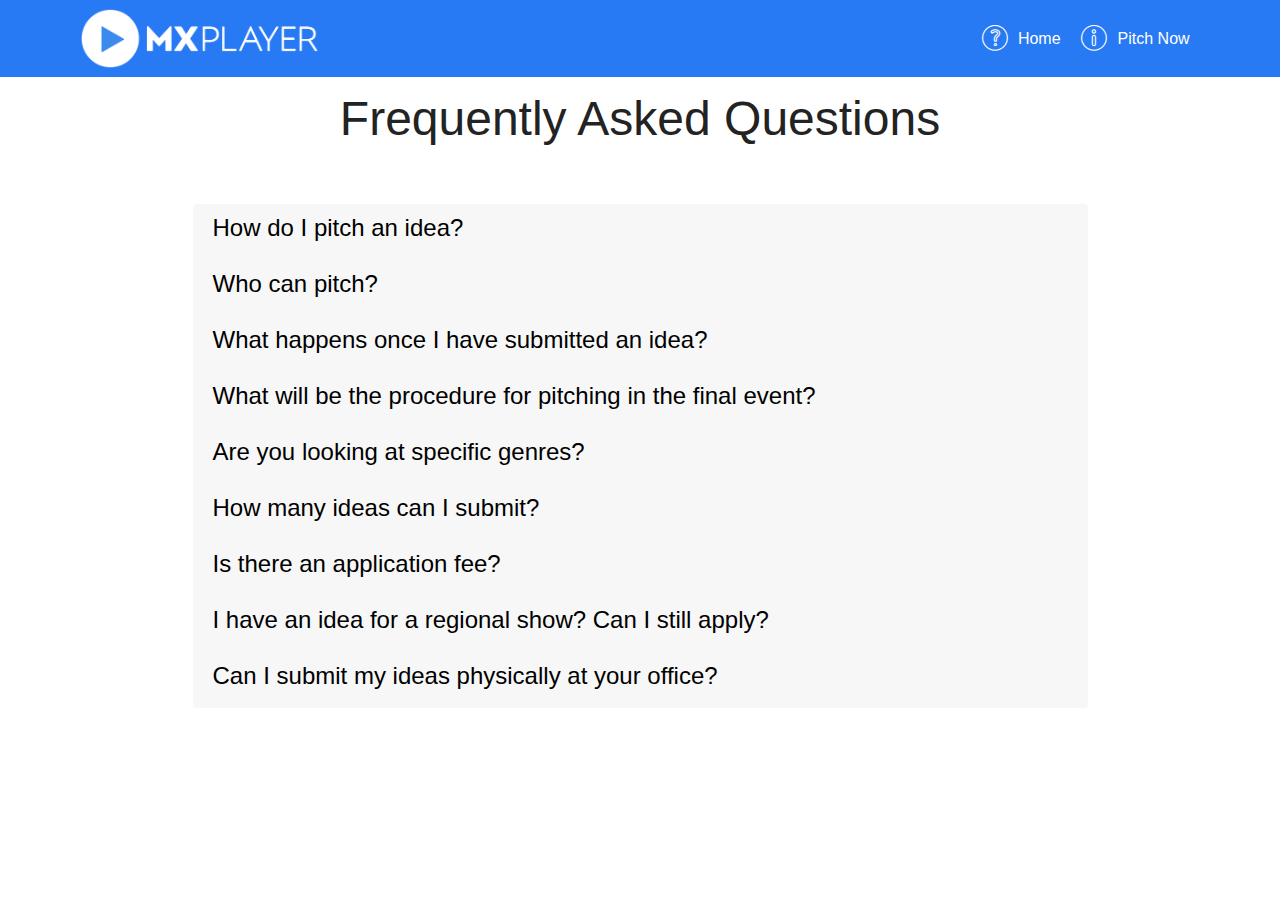
==== commit 3a37d3d0: "Added few new items in crousels" ====
--- a/faq.html
+++ b/faq.html
@@ -6,10 +6,10 @@
   <meta http-equiv="X-UA-Compatible" content="IE=edge">
   <meta name="generator" content="MXPlayer, mxplayer.in">
   <meta name="viewport" content="width=device-width, initial-scale=1, minimum-scale=1">
-  <link rel="shortcut icon" href="assets/images/mxplayer-line-on-blue-rgb-522x133.png" type="image/x-icon">
+  <link rel="shortcut icon" href="assets/images/mx-player-icon.png" type="image/x-icon">
   <meta name="description" content="Web Generator Description">
   
-  <title>faq</title>
+  <title>MXPenStorm</title>
   <link rel="stylesheet" href="assets/web/assets/mobirise-icons/mobirise-icons.css">
   <link rel="stylesheet" href="assets/tether/tether.min.css">
   <link rel="stylesheet" href="assets/bootstrap/css/bootstrap.min.css">
@@ -23,56 +23,51 @@
   
 </head>
 <body>
-  <section class="menu cid-qTkzRZLJNu" once="menu" id="menu1-d">
+    <section class="menu cid-rmKBxPnmuR" once="menu" id="menu1-q">
 
     
 
-    <nav class="navbar navbar-expand beta-menu navbar-dropdown align-items-center navbar-fixed-top navbar-toggleable-sm">
-        <button class="navbar-toggler navbar-toggler-right" type="button" data-toggle="collapse" data-target="#navbarSupportedContent" aria-controls="navbarSupportedContent" aria-expanded="false" aria-label="Toggle navigation">
-            <div class="hamburger">
-                <span></span>
-                <span></span>
-                <span></span>
-                <span></span>
+        <nav class="navbar navbar-expand beta-menu navbar-dropdown align-items-center navbar-fixed-top navbar-toggleable-sm">
+            <button class="navbar-toggler navbar-toggler-right" type="button" data-toggle="collapse" data-target="#navbarSupportedContent" aria-controls="navbarSupportedContent" aria-expanded="false" aria-label="Toggle navigation">
+                <div class="hamburger">
+                    <span></span>
+                    <span></span>
+                    <span></span>
+                    <span></span>
+                </div>
+            </button>
+            <div class="menu-logo">
+                <div class="navbar-brand">
+                    <span class="navbar-logo">
+                        <a href="index.html">
+                             <img src="assets/images/mxplayer-line-on-blue-rgb-522x133.png" alt="mxplayer" title="" style="height: 3.8rem;">
+                        </a>
+                    </span>
+                    
+                </div>
             </div>
-        </button>
-        <div class="menu-logo">
-            <div class="navbar-brand">
-                <span class="navbar-logo">
-                    <a href="index.html">
-                         <img src="assets/images/mxplayer-line-on-blue-rgb-522x133.png" alt="MXPlayer" title="" style="height: 3.8rem;">
-                    </a>
-                </span>
+            <div class="collapse navbar-collapse" id="navbarSupportedContent">
+                <ul class="navbar-nav nav-dropdown nav-right" data-app-modern-menu="true"><li class="nav-item">
+                        <a class="nav-link link text-white display-4" href="index.html"><span class="mbri-question mbr-iconfont mbr-iconfont-btn"></span>
+                            Home</a>
+                    </li>
+                    <li class="nav-item">
+                        <a class="nav-link link text-white display-4" href="stories.html"><span class="mbri-info mbr-iconfont mbr-iconfont-btn"></span>
+                            Pitch Now
+                        </a>
+                    </li></ul>
                 
             </div>
-        </div>
-        <!--<div class="collapse navbar-collapse" id="navbarSupportedContent">
-            <ul class="navbar-nav nav-dropdown nav-right" data-app-modern-menu="true"><li class="nav-item">
-                    <a class="nav-link link text-white display-4" href="https://mxplayer.in"><span class="mbri-question mbr-iconfont mbr-iconfont-btn"></span>
-                        
-                        Faq</a>
-                </li>
-                <li class="nav-item">
-                    <a class="nav-link link text-white display-4" href="https://mxplayer.in"><span class="mbri-info mbr-iconfont mbr-iconfont-btn"></span>
-                        
-                        About Us
-                    </a>
-                </li></ul>
-            
-        </div>-->
-    </nav>
-</section>
-
-<section class="engine"><a href="https://mxplayer.in">free responsive website templates</a></section><section class="accordion1 cid-rmzsfuFFrS" id="accordion1-m">
-
-    
-
-    
+        </nav>
+    </section>
+
+    <section class="engine"><a href="https://mxplayer.in">MXPlayer</a></section><section class="mbr-section form4 cid-rmmL5494jv" id="form4-5">
+
     <div class="container">
         <div class="media-container-row">
-            <div class="col-12 col-md-8">
-                <div class="section-head text-center space30">
-                    <h2 class="mbr-section-title pb-5 mbr-fonts-style display-2">FAQ
+            <div class="col-16 col-md-10">
+                <div class="section-head text-center space60">
+                    <h2 class="mbr-section-title pb-5 mbr-fonts-style display-2">Frequently Asked Questions
                     </h2>
                 </div>
                 <div class="clearfix"></div>
@@ -80,27 +75,28 @@
                     <div class="card">
                         <div class="card-header" role="tab" id="headingOne">
                             <a role="button" class="panel-title collapsed text-black" data-toggle="collapse" data-core="" href="#collapse1_9" aria-expanded="false" aria-controls="collapse1">
-                                <h4 class="mbr-fonts-style display-5">How do I pitch an idea?</h4>
+                                <h4 class="mbr-fonts-style display-5">How do I pitch an idea?
+                                </h4>
                             </a>
                         </div>
                         <div id="collapse1_9" class="panel-collapse noScroll collapse " role="tabpanel" aria-labelledby="headingOne" data-parent="#bootstrap-accordion_9">
                             <div class="panel-body p-4">
                                 <p class="mbr-fonts-style panel-text display-7">
-                                   Click  the ‘Start Pitching’ button, fill out your contact information and describe your idea in not more than 250 words</p>
+                                Click  the ‘Start Pitching’ button, fill out your contact information and describe your idea in not more than 250 words</p>
                             </div>
                         </div>
                     </div>
                     <div class="card">
                         <div class="card-header" role="tab" id="headingTwo">
                             <a role="button" class="collapsed panel-title text-black" data-toggle="collapse" data-core="" href="#collapse2_9" aria-expanded="false" aria-controls="collapse2">
-                                <h4 class="mbr-fonts-style display-5">Who all can pitch?</h4>
+                                <h4 class="mbr-fonts-style display-5">Who can pitch?</h4>
                             </a>
                             
                         </div>
                         <div id="collapse2_9" class="panel-collapse noScroll collapse" role="tabpanel" aria-labelledby="headingTwo" data-parent="#bootstrap-accordion_9">
                             <div class="panel-body p-4">
                                 <p class="mbr-fonts-style panel-text display-7">
-                                   If you have a unique story to tell, we have the inclination to hear! Independent writers, film makers, Production Houses, content creators with or without prior experience can pitch their ideas.</p>
+                                    If you have a unique story to tell, we have the inclination to hear! Independent writers, film makers, production houses and content creators with or without prior experience can pitch their ideas.</p>
                             </div>
                         </div>
                     </div>
@@ -112,7 +108,7 @@
                         </div>
                         <div id="collapse3_9" class="panel-collapse noScroll collapse" role="tabpanel" aria-labelledby="headingThree" data-parent="#bootstrap-accordion_9">
                             <div class="panel-body p-4">
-                                <p class="mbr-fonts-style panel-text display-7">After you have submitted your idea, it will go undergo an internal shortlisting process conducted by an experienced panel at MX Player. Once shortlisted, you will be sent an email confirming your invite for the final event.</p>
+                                <p class="mbr-fonts-style panel-text display-7">After you have submitted your idea, it will undergo an internal shortlisting process conducted by an experienced panel at MX Player. Once shortlisted, you will be sent an email confirming your invite to the final event.</p>
                             </div>
                         </div>
                     </div>
@@ -125,7 +121,8 @@
                         <div id="collapse4_9" class="panel-collapse noScroll collapse" role="tabpanel" aria-labelledby="headingFour" data-parent="#bootstrap-accordion_9">
                             <div class="panel-body p-4">
                                 <p class="mbr-fonts-style panel-text display-7">
-                                   Once you receive an email confirmation that you have been shortlisted, you will be allocated a pitch ID along with a time slot for pitching. You will have a total of 20 minutes to pitch your idea to an experienced jury. A laptop will be provided incase you want to pitch your idea through a Powerpoint presentation, pdf, AV, etc.</p>
+                                    Once you receive an email confirmation that you have been shortlisted, you will be allocated a pitch ID along with a time slot for pitching. You will have a total of 20 minutes to pitch your idea to an experienced jury. A laptop will be provided incase you want to pitch your idea through a presentation, PDF, AV, etc.
+                                </p>
                             </div>
                         </div>
                     </div>
@@ -137,20 +134,20 @@
                         </div>
                         <div id="collapse5_9" class="panel-collapse noScroll collapse" role="tabpanel" aria-labelledby="headingFive" data-parent="#bootstrap-accordion_9">
                             <div class="panel-body p-4">
-                                <p class="mbr-fonts-style panel-text display-7">We are looking for great stories and are not restricted to any genres<br></p>
+                                <p class="mbr-fonts-style panel-text display-7">No. We are looking for great stories and are not restricted to any genres.<br></p>
                             </div>
                         </div>
                     </div>
                     <div class="card">
                         <div class="card-header" role="tab" id="headingSix">
                             <a role="button" class="collapsed panel-title text-black" data-toggle="collapse" data-core="" href="#collapse6_9" aria-expanded="false" aria-controls="collapse6">
-                                <h4 class="mbr-fonts-style display-5">How many stories can I apply with?</h4>
+                                <h4 class="mbr-fonts-style display-5">How many ideas can I submit?</h4>
                             </a>
                         </div>
                         <div id="collapse6_9" class="panel-collapse noScroll collapse" role="tabpanel" aria-labelledby="headingSix" data-parent="#bootstrap-accordion_9">
                             <div class="panel-body p-4">
                                 <p class="mbr-fonts-style panel-text display-7">
-                                   You may submit any number of ideas. However, each idea should have a separate submission. For example, if you have 3 ideas, you will have to fill the pitch form thrice with the individual ideas.</p>
+                                    You may submit any number of ideas. However, each idea will require a separate submission. For example, if you have 3 ideas, you will have to fill the pitch form thrice with the individual ideas.</p>
                             </div>
                         </div>
                     </div>
@@ -163,7 +160,7 @@
                         <div id="collapse7_9" class="panel-collapse noScroll collapse" role="tabpanel" aria-labelledby="headingSix" data-parent="#bootstrap-accordion_9">
                             <div class="panel-body p-4">
                                 <p class="mbr-fonts-style panel-text display-7">
-                                    No. It’s free!
+                                    No. Your ideas are priceless and the application is free.
                                 </p>
                             </div>
                         </div>
@@ -177,7 +174,7 @@
                         <div id="collapse8_9" class="panel-collapse noScroll collapse" role="tabpanel" aria-labelledby="headingSix" data-parent="#bootstrap-accordion_9">
                             <div class="panel-body p-4">
                                 <p class="mbr-fonts-style panel-text display-7">
-                                    Yes we would love to hear your regional ideas. However, the idea synopsis should be entered in English in the pitch form
+                                    Yes. However, the idea synopsis should be entered in English in the pitch form.
                                 </p>
                             </div>
                         </div>
@@ -192,7 +189,7 @@
                         <div id="collapse9_9" class="panel-collapse noScroll collapse" role="tabpanel" aria-labelledby="headingSix" data-parent="#bootstrap-accordion_9">
                             <div class="panel-body p-4">
                                 <p class="mbr-fonts-style panel-text display-7">
-                                    No. All idea submissions have to be done online through the website. No physical submissions will be entertained
+                                    No. All idea submissions have to be done through the website. No physical submissions will be entertained.
                                 </p>
                             </div>
                         </div>
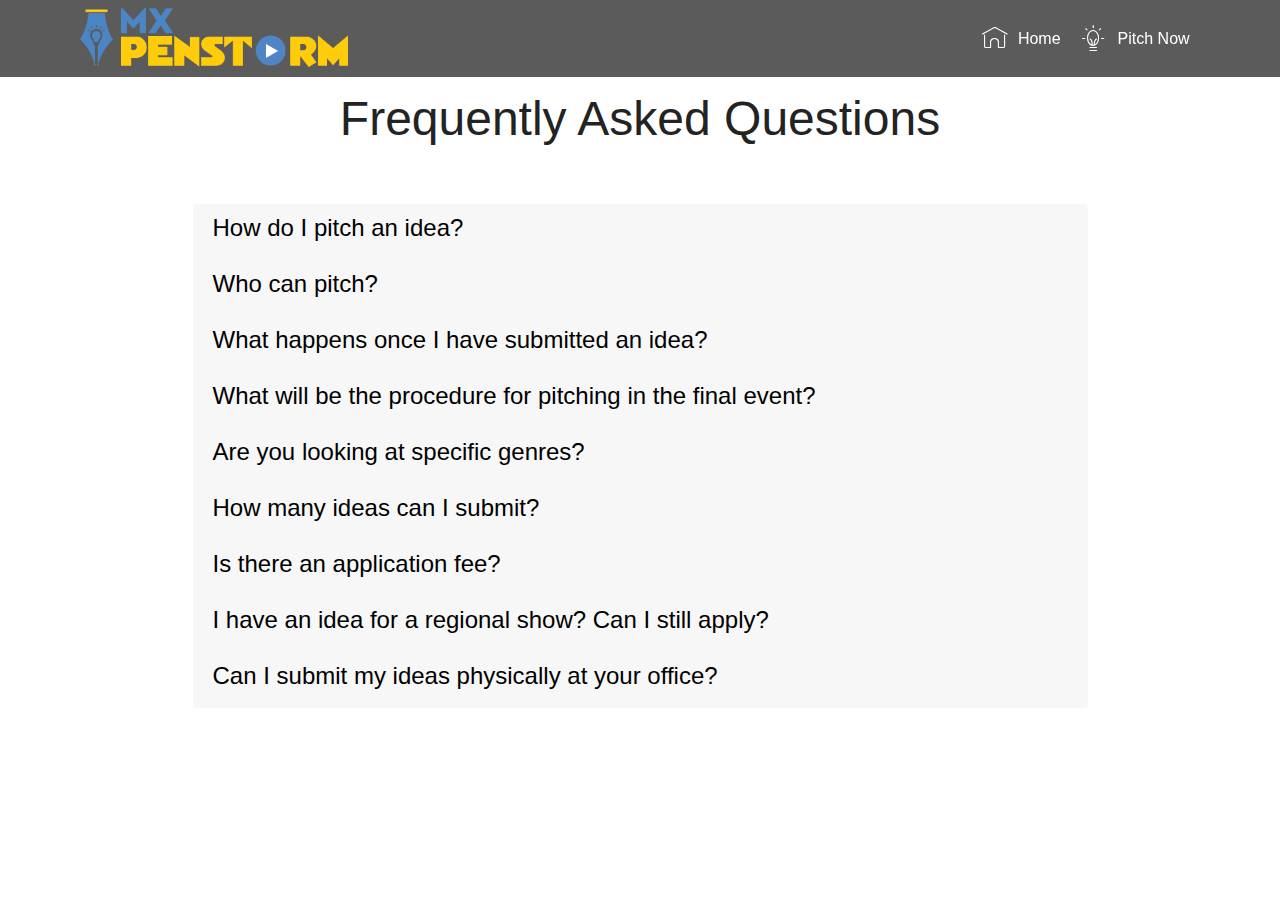
==== commit 4fbf57b2: "Typo and MX pnstorm logo fixd" ====
--- a/faq.html
+++ b/faq.html
@@ -40,7 +40,7 @@
                 <div class="navbar-brand">
                     <span class="navbar-logo">
                         <a href="index.html">
-                             <img src="assets/images/mxplayer-line-on-blue-rgb-522x133.png" alt="mxplayer" title="" style="height: 3.8rem;">
+                             <img src="assets/images/mxplayer-line-on-blue-rgb-788x201.png" alt="mxplayer" title="" style="height: 3.8rem;">
                         </a>
                     </span>
                     
@@ -48,11 +48,12 @@
             </div>
             <div class="collapse navbar-collapse" id="navbarSupportedContent">
                 <ul class="navbar-nav nav-dropdown nav-right" data-app-modern-menu="true"><li class="nav-item">
-                        <a class="nav-link link text-white display-4" href="index.html"><span class="mbri-question mbr-iconfont mbr-iconfont-btn"></span>
+                        <a class="nav-link link text-white display-4" href="index.html"><span class="mbri-home mbr-iconfont mbr-iconfont-btn"></span>
+                            
                             Home</a>
                     </li>
                     <li class="nav-item">
-                        <a class="nav-link link text-white display-4" href="stories.html"><span class="mbri-info mbr-iconfont mbr-iconfont-btn"></span>
+                        <a class="nav-link link text-white display-4" href="stories.html"><span class="mbri-idea mbr-iconfont mbr-iconfont-btn"></span>
                             Pitch Now
                         </a>
                     </li></ul>
--- a/assets/theme/css/style.css
+++ b/assets/theme/css/style.css
@@ -447,6 +447,9 @@
   display: -webkit-flex;
   -webkit-flex-wrap: wrap; }
 
+  .justify-content-bottom-center {
+    -webkit-justify-content: bottom; }
+
 .justify-content-center {
   -webkit-justify-content: center; }
 
@@ -497,4 +500,4 @@
 	padding: 0;
 	top: 0;
 	left: -2400px;
-}+}
--- a/assets/mobirise/css/mbr-additional.css
+++ b/assets/mobirise/css/mbr-additional.css
@@ -19,6 +19,15 @@
   font-style: normal;
   line-height: 1.6;
 }
+
+.display-0 {
+  font-family: 'Roboto', sans-serif;
+  font-size: 0.75rem;
+}
+.display-0 > .mbr-iconfont {
+  font-size: 0.75rem;
+}
+
 .display-1 {
   font-family: 'Roboto', sans-serif;
   font-size: 4.25rem;
@@ -168,8 +177,8 @@
 }
 .btn-secondary,
 .btn-secondary:active {
-  background-color: #ff3366 !important;
-  border-color: #ff3366 !important;
+  background-color: #FCCA31 !important;
+  border-color: #f7f7f7 !important;
   color: #ffffff !important;
 }
 .btn-secondary:hover,
@@ -177,8 +186,8 @@
 .btn-secondary.focus,
 .btn-secondary.active {
   color: #ffffff !important;
-  background-color: #e50039 !important;
-  border-color: #e50039 !important;
+  background-color: rgba(252, 201, 49, 0.801) !important;
+  border-color: #f7f7f7 !important;
 }
 .btn-secondary.disabled,
 .btn-secondary:disabled {
@@ -1451,7 +1460,7 @@
   margin-bottom: 3px;
 }
 .cid-rmmKMZo8oQ .carousel-caption {
-  top: 50%;
+  top: 80%;
   right: 0;
   bottom: auto;
   left: 0;
@@ -1715,7 +1724,7 @@
 .cid-rmmOGY5G8a {
   padding-top: 60px;
   padding-bottom: 60px;
-  background-color: #287af4;
+  background-color: rgba(46, 125, 240, 1);
 }
 @media (max-width: 767px) {
   .cid-rmmOGY5G8a .content {
@@ -1782,7 +1791,7 @@
 }
 .cid-rmKBxPnmuR .navbar {
   padding: .5rem 0;
-  background: #287af4;
+  background: #000000a4;
   transition: none;
   min-height: 77px;
 }
@@ -3487,3 +3496,13 @@
   padding-bottom: 90px;
   background-image: url("../../../assets/images/background4.jpg");
 }
+
+.container_tnc {
+  padding-top: 30px;
+  border: 1px solid lightgray;
+  border-radius: 5px;
+  box-shadow: 0px 1px 4px 0px rgba(0,0,0,0.2);
+  margin: 20px;
+  vertical-align: middle;
+  
+}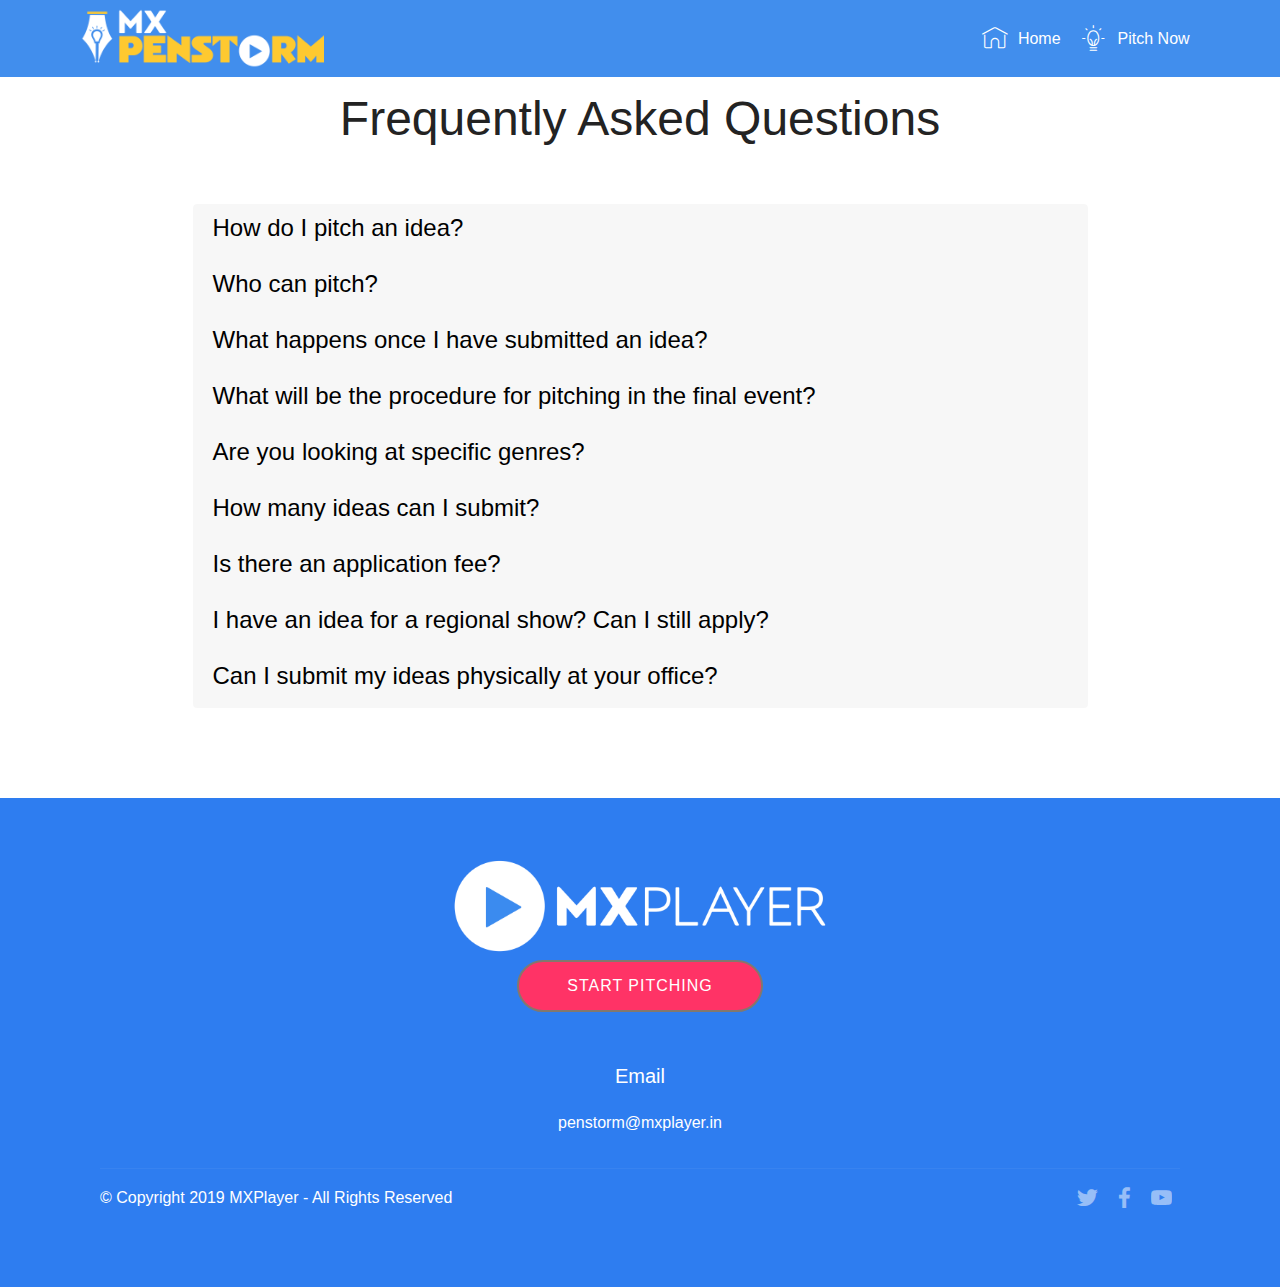
==== commit 9da1bb31: "Changes done as per marketing team suggestion" ====
--- a/faq.html
+++ b/faq.html
@@ -2,22 +2,23 @@
 <html  >
 <head>
   
-  <meta charset="UTF-8">
-  <meta http-equiv="X-UA-Compatible" content="IE=edge">
-  <meta name="generator" content="MXPlayer, mxplayer.in">
-  <meta name="viewport" content="width=device-width, initial-scale=1, minimum-scale=1">
-  <link rel="shortcut icon" href="assets/images/mx-player-icon.png" type="image/x-icon">
-  <meta name="description" content="Web Generator Description">
-  
-  <title>MXPenStorm</title>
-  <link rel="stylesheet" href="assets/web/assets/mobirise-icons/mobirise-icons.css">
-  <link rel="stylesheet" href="assets/tether/tether.min.css">
-  <link rel="stylesheet" href="assets/bootstrap/css/bootstrap.min.css">
-  <link rel="stylesheet" href="assets/bootstrap/css/bootstrap-grid.min.css">
-  <link rel="stylesheet" href="assets/bootstrap/css/bootstrap-reboot.min.css">
-  <link rel="stylesheet" href="assets/dropdown/css/style.css">
-  <link rel="stylesheet" href="assets/theme/css/style.css">
-  <link rel="stylesheet" href="assets/mobirise/css/mbr-additional.css" type="text/css">
+        <meta charset="UTF-8">
+        <meta http-equiv="X-UA-Compatible" content="IE=edge">
+        <meta name="generator" content="MXPlayer, mxplayer.in">
+        <meta name="viewport" content="width=device-width, initial-scale=1, minimum-scale=1">
+        <link rel="shortcut icon" href="assets/images/mx-player-icon.png" type="image/x-icon">
+        <meta name="description" content="">
+        
+        <title> MXPenStorm</title>
+        <link rel="stylesheet" href="assets/web/assets/mobirise-icons/mobirise-icons.css">
+        <link rel="stylesheet" href="assets/tether/tether.min.css">
+        <link rel="stylesheet" href="assets/bootstrap/css/bootstrap.min.css">
+        <link rel="stylesheet" href="assets/bootstrap/css/bootstrap-grid.min.css">
+        <link rel="stylesheet" href="assets/bootstrap/css/bootstrap-reboot.min.css">
+        <link rel="stylesheet" href="assets/socicon/css/styles.css">
+        <link rel="stylesheet" href="assets/dropdown/css/style.css">
+        <link rel="stylesheet" href="assets/theme/css/style.css">
+        <link rel="stylesheet" href="assets/mobirise/css/mbr-additional.css" type="text/css">
   
   
   
@@ -37,13 +38,14 @@
                 </div>
             </button>
             <div class="menu-logo">
-                <div class="navbar-brand">
-                    <span class="navbar-logo">
-                        <a href="index.html">
-                             <img src="assets/images/mxplayer-line-on-blue-rgb-788x201.png" alt="mxplayer" title="" style="height: 3.8rem;">
-                        </a>
-                    </span>
-                    
+                    <div class="navbar-brand">
+                        <span class="navbar-logo">
+                            <a href="index.html">
+                                 <img src="assets/images/penstorm-02-1-308x146.png" alt="Mobirise" title="" style="height: 3.8rem;">
+                            </a>
+                        </span>
+                        
+                    </div>
                 </div>
             </div>
             <div class="collapse navbar-collapse" id="navbarSupportedContent">
@@ -97,7 +99,7 @@
                         <div id="collapse2_9" class="panel-collapse noScroll collapse" role="tabpanel" aria-labelledby="headingTwo" data-parent="#bootstrap-accordion_9">
                             <div class="panel-body p-4">
                                 <p class="mbr-fonts-style panel-text display-7">
-                                    If you have a unique story to tell, we have the inclination to hear! Independent writers, film makers, production houses and content creators with or without prior experience can pitch their ideas.</p>
+                                    If you have a unique story to tell, we have the inclination to hear! Independent writers, filmmakers, production houses and content creators with or without prior experience can pitch their ideas.</p>
                             </div>
                         </div>
                     </div>
@@ -122,7 +124,7 @@
                         <div id="collapse4_9" class="panel-collapse noScroll collapse" role="tabpanel" aria-labelledby="headingFour" data-parent="#bootstrap-accordion_9">
                             <div class="panel-body p-4">
                                 <p class="mbr-fonts-style panel-text display-7">
-                                    Once you receive an email confirmation that you have been shortlisted, you will be allocated a pitch ID along with a time slot for pitching. You will have a total of 20 minutes to pitch your idea to an experienced jury. A laptop will be provided incase you want to pitch your idea through a presentation, PDF, AV, etc.
+                                    Once you receive an email confirmation that you have been shortlisted, you will be allocated a pitch ID along with a time slot for pitching. You will have a total of 20 minutes to pitch your idea to an experienced jury. A laptop will be provided in case you want to pitch your idea through a presentation, PDF, AV, etc.
                                 </p>
                             </div>
                         </div>
@@ -201,16 +203,83 @@
     </div>
 </section>
 
-
-  <script src="assets/web/assets/jquery/jquery.min.js"></script>
-  <script src="assets/popper/popper.min.js"></script>
-  <script src="assets/tether/tether.min.js"></script>
-  <script src="assets/bootstrap/js/bootstrap.min.js"></script>
-  <script src="assets/smoothscroll/smooth-scroll.js"></script>
-  <script src="assets/dropdown/js/script.min.js"></script>
-  <script src="assets/touchswipe/jquery.touch-swipe.min.js"></script>
-  <script src="assets/mbr-switch-arrow/mbr-switch-arrow.js"></script>
-  <script src="assets/theme/js/script.js"></script>
+<section class="cid-rmmOGY5G8a" id="footer1-a">
+        <div class="container">
+            <div class="media-container-row content text-white">
+                <div class="col-12 col-md-8 align-center">
+                    <div class="media-wrap">
+                        <a href="https://mxplayer.in/">
+                            <img src="assets/images/mxplayer-line-on-blue-rgb-522x133.png" alt="MXPlayer" title="">
+                        </a>
+                    </div>
+                    <div class="row justify-content-center mbr-section-btn " buttons="0">
+                            <a class="btn display-4 btn-secondary" href="stories.html">START PITCHING</a>  
+                         </div>
+                </div>
+            </div>
+        </br>
+    </br>
+            <div class="media-container-row content text-white ">
+                    
+                <div class="col-12 col-md-3 mbr-fonts-style display-5 align-center">
+                    <h5 class="pb-3">
+                        Email</h5>
+                    <a href="mailto:penstorm@mxplayer.in" target="_top"><p class="mbr-text mbr-white mbr-fonts-style display-7">penstorm@mxplayer.in</p></a>
+                </div>
+            </div>
+    
+            <div class="footer-lower">
+                <div class="media-container-row">
+                    <div class="col-sm-12">
+                        <hr>
+                    </div>
+                </div>
+                <div class="media-container-row mbr-white">
+                    <div class="col-sm-6 copyright">
+                        <p class="mbr-text mbr-fonts-style display-7">
+                            © Copyright 2019 MXPlayer - All Rights Reserved
+                        </p>
+                    </div>
+                    <div class="col-md-6">
+                        <div class="social-list align-right">
+                            <div class="soc-item">
+                                <a href="https://twitter.com/MXPlayer" target="_blank">
+                                    <span class="socicon-twitter socicon mbr-iconfont mbr-iconfont-social"></span>
+                                </a>
+                            </div>
+                            <div class="soc-item">
+                                <a href="https://www.facebook.com/MXPlayer/" target="_blank">
+                                    <span class="socicon-facebook socicon mbr-iconfont mbr-iconfont-social"></span>
+                                </a>
+                            </div>
+                            <div class="soc-item">
+                                <a href="https://www.youtube.com/channel/UC6q2O2pOJ-LiFKm4w2EW73w" target="_blank">
+                                    <span class="socicon-youtube socicon mbr-iconfont mbr-iconfont-social"></span>
+                                </a>
+                            </div>
+                            
+                            
+                            
+                        </div>
+                    </div>
+                </div>
+            </div>
+        </div>
+    </section>
+    
+
+    <script src="assets/web/assets/jquery/jquery.min.js"></script>
+    <script src="assets/popper/popper.min.js"></script>
+    <script src="assets/tether/tether.min.js"></script>
+    <script src="assets/bootstrap/js/bootstrap.min.js"></script>
+    <script src="assets/smoothscroll/smooth-scroll.js"></script>
+    <script src="assets/ytplayer/jquery.mb.ytplayer.min.js"></script>
+    <script src="assets/touchswipe/jquery.touch-swipe.min.js"></script>
+    <script src="assets/bootstrapcarouselswipe/bootstrap-carousel-swipe.js"></script>
+    <script src="assets/dropdown/js/script.min.js"></script>
+    <script src="assets/vimeoplayer/jquery.mb.vimeo_player.js"></script>
+    <script src="assets/theme/js/script.js"></script>
+    <script src="assets/slidervideo/script.js"></script>
   
   
 </body>
--- a/assets/socicon/css/styles.css
+++ b/assets/socicon/css/styles.css
@@ -0,0 +1,544 @@
+@charset "UTF-8";
+
+@font-face {
+  font-family: "socicon";
+  src:url("../fonts/socicon.eot");
+  src:url("../fonts/socicon.eot?#iefix") format("embedded-opentype"),
+    url("../fonts/socicon.woff") format("woff"),
+    url("../fonts/socicon.ttf") format("truetype"),
+    url("../fonts/socicon.svg#socicon") format("svg");
+  font-weight: normal;
+  font-style: normal;
+
+}
+
+[data-icon]:before {
+  font-family: "socicon" !important;
+  content: attr(data-icon);
+  font-style: normal !important;
+  font-weight: normal !important;
+  font-variant: normal !important;
+  text-transform: none !important;
+  speak: none;
+  line-height: 1;
+  -webkit-font-smoothing: antialiased;
+  -moz-osx-font-smoothing: grayscale;
+}
+
+[class^="socicon-"]:before,
+[class*=" socicon-"]:before {
+  font-family: "socicon" !important;
+  font-style: normal !important;
+  font-weight: normal !important;
+  font-variant: normal !important;
+  text-transform: none !important;
+  speak: none;
+  line-height: 1;
+  -webkit-font-smoothing: antialiased;
+  -moz-osx-font-smoothing: grayscale;
+}
+
+.socicon-modelmayhem:before {
+  content: "\e000";
+}
+.socicon-mixcloud:before {
+  content: "\e001";
+}
+.socicon-drupal:before {
+  content: "\e002";
+}
+.socicon-swarm:before {
+  content: "\e003";
+}
+.socicon-istock:before {
+  content: "\e004";
+}
+.socicon-yammer:before {
+  content: "\e005";
+}
+.socicon-ello:before {
+  content: "\e006";
+}
+.socicon-stackoverflow:before {
+  content: "\e007";
+}
+.socicon-persona:before {
+  content: "\e008";
+}
+.socicon-triplej:before {
+  content: "\e009";
+}
+.socicon-houzz:before {
+  content: "\e00a";
+}
+.socicon-rss:before {
+  content: "\e00b";
+}
+.socicon-paypal:before {
+  content: "\e00c";
+}
+.socicon-odnoklassniki:before {
+  content: "\e00d";
+}
+.socicon-airbnb:before {
+  content: "\e00e";
+}
+.socicon-periscope:before {
+  content: "\e00f";
+}
+.socicon-outlook:before {
+  content: "\e010";
+}
+.socicon-coderwall:before {
+  content: "\e011";
+}
+.socicon-tripadvisor:before {
+  content: "\e012";
+}
+.socicon-appnet:before {
+  content: "\e013";
+}
+.socicon-goodreads:before {
+  content: "\e014";
+}
+.socicon-tripit:before {
+  content: "\e015";
+}
+.socicon-lanyrd:before {
+  content: "\e016";
+}
+.socicon-slideshare:before {
+  content: "\e017";
+}
+.socicon-buffer:before {
+  content: "\e018";
+}
+.socicon-disqus:before {
+  content: "\e019";
+}
+.socicon-vkontakte:before {
+  content: "\e01a";
+}
+.socicon-whatsapp:before {
+  content: "\e01b";
+}
+.socicon-patreon:before {
+  content: "\e01c";
+}
+.socicon-storehouse:before {
+  content: "\e01d";
+}
+.socicon-pocket:before {
+  content: "\e01e";
+}
+.socicon-mail:before {
+  content: "\e01f";
+}
+.socicon-blogger:before {
+  content: "\e020";
+}
+.socicon-technorati:before {
+  content: "\e021";
+}
+.socicon-reddit:before {
+  content: "\e022";
+}
+.socicon-dribbble:before {
+  content: "\e023";
+}
+.socicon-stumbleupon:before {
+  content: "\e024";
+}
+.socicon-digg:before {
+  content: "\e025";
+}
+.socicon-envato:before {
+  content: "\e026";
+}
+.socicon-behance:before {
+  content: "\e027";
+}
+.socicon-delicious:before {
+  content: "\e028";
+}
+.socicon-deviantart:before {
+  content: "\e029";
+}
+.socicon-forrst:before {
+  content: "\e02a";
+}
+.socicon-play:before {
+  content: "\e02b";
+}
+.socicon-zerply:before {
+  content: "\e02c";
+}
+.socicon-wikipedia:before {
+  content: "\e02d";
+}
+.socicon-apple:before {
+  content: "\e02e";
+}
+.socicon-flattr:before {
+  content: "\e02f";
+}
+.socicon-github:before {
+  content: "\e030";
+}
+.socicon-renren:before {
+  content: "\e031";
+}
+.socicon-friendfeed:before {
+  content: "\e032";
+}
+.socicon-newsvine:before {
+  content: "\e033";
+}
+.socicon-identica:before {
+  content: "\e034";
+}
+.socicon-bebo:before {
+  content: "\e035";
+}
+.socicon-zynga:before {
+  content: "\e036";
+}
+.socicon-steam:before {
+  content: "\e037";
+}
+.socicon-xbox:before {
+  content: "\e038";
+}
+.socicon-windows:before {
+  content: "\e039";
+}
+.socicon-qq:before {
+  content: "\e03a";
+}
+.socicon-douban:before {
+  content: "\e03b";
+}
+.socicon-meetup:before {
+  content: "\e03c";
+}
+.socicon-playstation:before {
+  content: "\e03d";
+}
+.socicon-android:before {
+  content: "\e03e";
+}
+.socicon-snapchat:before {
+  content: "\e03f";
+}
+.socicon-twitter:before {
+  content: "\e040";
+}
+.socicon-facebook:before {
+  content: "\e041";
+}
+.socicon-googleplus:before {
+  content: "\e042";
+}
+.socicon-pinterest:before {
+  content: "\e043";
+}
+.socicon-foursquare:before {
+  content: "\e044";
+}
+.socicon-yahoo:before {
+  content: "\e045";
+}
+.socicon-skype:before {
+  content: "\e046";
+}
+.socicon-yelp:before {
+  content: "\e047";
+}
+.socicon-feedburner:before {
+  content: "\e048";
+}
+.socicon-linkedin:before {
+  content: "\e049";
+}
+.socicon-viadeo:before {
+  content: "\e04a";
+}
+.socicon-xing:before {
+  content: "\e04b";
+}
+.socicon-myspace:before {
+  content: "\e04c";
+}
+.socicon-soundcloud:before {
+  content: "\e04d";
+}
+.socicon-spotify:before {
+  content: "\e04e";
+}
+.socicon-grooveshark:before {
+  content: "\e04f";
+}
+.socicon-lastfm:before {
+  content: "\e050";
+}
+.socicon-youtube:before {
+  content: "\e051";
+}
+.socicon-vimeo:before {
+  content: "\e052";
+}
+.socicon-dailymotion:before {
+  content: "\e053";
+}
+.socicon-vine:before {
+  content: "\e054";
+}
+.socicon-flickr:before {
+  content: "\e055";
+}
+.socicon-500px:before {
+  content: "\e056";
+}
+.socicon-wordpress:before {
+  content: "\e058";
+}
+.socicon-tumblr:before {
+  content: "\e059";
+}
+.socicon-twitch:before {
+  content: "\e05a";
+}
+.socicon-8tracks:before {
+  content: "\e05b";
+}
+.socicon-amazon:before {
+  content: "\e05c";
+}
+.socicon-icq:before {
+  content: "\e05d";
+}
+.socicon-smugmug:before {
+  content: "\e05e";
+}
+.socicon-ravelry:before {
+  content: "\e05f";
+}
+.socicon-weibo:before {
+  content: "\e060";
+}
+.socicon-baidu:before {
+  content: "\e061";
+}
+.socicon-angellist:before {
+  content: "\e062";
+}
+.socicon-ebay:before {
+  content: "\e063";
+}
+.socicon-imdb:before {
+  content: "\e064";
+}
+.socicon-stayfriends:before {
+  content: "\e065";
+}
+.socicon-residentadvisor:before {
+  content: "\e066";
+}
+.socicon-google:before {
+  content: "\e067";
+}
+.socicon-yandex:before {
+  content: "\e068";
+}
+.socicon-sharethis:before {
+  content: "\e069";
+}
+.socicon-bandcamp:before {
+  content: "\e06a";
+}
+.socicon-itunes:before {
+  content: "\e06b";
+}
+.socicon-deezer:before {
+  content: "\e06c";
+}
+.socicon-telegram:before {
+  content: "\e06e";
+}
+.socicon-openid:before {
+  content: "\e06f";
+}
+.socicon-amplement:before {
+  content: "\e070";
+}
+.socicon-viber:before {
+  content: "\e071";
+}
+.socicon-zomato:before {
+  content: "\e072";
+}
+.socicon-draugiem:before {
+  content: "\e074";
+}
+.socicon-endomodo:before {
+  content: "\e075";
+}
+.socicon-filmweb:before {
+  content: "\e076";
+}
+.socicon-stackexchange:before {
+  content: "\e077";
+}
+.socicon-wykop:before {
+  content: "\e078";
+}
+.socicon-teamspeak:before {
+  content: "\e079";
+}
+.socicon-teamviewer:before {
+  content: "\e07a";
+}
+.socicon-ventrilo:before {
+  content: "\e07b";
+}
+.socicon-younow:before {
+  content: "\e07c";
+}
+.socicon-raidcall:before {
+  content: "\e07d";
+}
+.socicon-mumble:before {
+  content: "\e07e";
+}
+.socicon-medium:before {
+  content: "\e06d";
+}
+.socicon-bebee:before {
+  content: "\e07f";
+}
+.socicon-hitbox:before {
+  content: "\e080";
+}
+.socicon-reverbnation:before {
+  content: "\e081";
+}
+.socicon-formulr:before {
+  content: "\e082";
+}
+.socicon-instagram:before {
+  content: "\e057";
+}
+.socicon-battlenet:before {
+  content: "\e083";
+}
+.socicon-chrome:before {
+  content: "\e084";
+}
+.socicon-discord:before {
+  content: "\e086";
+}
+.socicon-issuu:before {
+  content: "\e087";
+}
+.socicon-macos:before {
+  content: "\e088";
+}
+.socicon-firefox:before {
+  content: "\e089";
+}
+.socicon-opera:before {
+  content: "\e08d";
+}
+.socicon-keybase:before {
+  content: "\e090";
+}
+.socicon-alliance:before {
+  content: "\e091";
+}
+.socicon-livejournal:before {
+  content: "\e092";
+}
+.socicon-googlephotos:before {
+  content: "\e093";
+}
+.socicon-horde:before {
+  content: "\e094";
+}
+.socicon-etsy:before {
+  content: "\e095";
+}
+.socicon-zapier:before {
+  content: "\e096";
+}
+.socicon-google-scholar:before {
+  content: "\e097";
+}
+.socicon-researchgate:before {
+  content: "\e098";
+}
+.socicon-wechat:before {
+  content: "\e099";
+}
+.socicon-strava:before {
+  content: "\e09a";
+}
+.socicon-line:before {
+  content: "\e09b";
+}
+.socicon-lyft:before {
+  content: "\e09c";
+}
+.socicon-uber:before {
+  content: "\e09d";
+}
+.socicon-songkick:before {
+  content: "\e09e";
+}
+.socicon-viewbug:before {
+  content: "\e09f";
+}
+.socicon-googlegroups:before {
+  content: "\e0a0";
+}
+.socicon-quora:before {
+  content: "\e073";
+}
+.socicon-diablo:before {
+  content: "\e085";
+}
+.socicon-blizzard:before {
+  content: "\e0a1";
+}
+.socicon-hearthstone:before {
+  content: "\e08b";
+}
+.socicon-heroes:before {
+  content: "\e08a";
+}
+.socicon-overwatch:before {
+  content: "\e08c";
+}
+.socicon-warcraft:before {
+  content: "\e08e";
+}
+.socicon-starcraft:before {
+  content: "\e08f";
+}
+.socicon-beam:before {
+  content: "\e0a2";
+}
+.socicon-curse:before {
+  content: "\e0a3";
+}
+.socicon-player:before {
+  content: "\e0a4";
+}
+.socicon-streamjar:before {
+  content: "\e0a5";
+}
+.socicon-nintendo:before {
+  content: "\e0a6";
+}
+.socicon-hellocoton:before {
+  content: "\e0a7";
+}
--- a/assets/theme/css/style.css
+++ b/assets/theme/css/style.css
@@ -75,6 +75,9 @@
   z-index: 20; }
 
 /*! Base colors */
+.mbr-gray {
+  color: rgb(65, 142, 237); }
+
 .mbr-white {
   color: #ffffff; }
 
--- a/assets/mobirise/css/mbr-additional.css
+++ b/assets/mobirise/css/mbr-additional.css
@@ -63,6 +63,15 @@
 .display-7 > .mbr-iconfont {
   font-size: 1.6rem;
 }
+
+.display-8 {
+  font-family: 'Roboto', sans-serif;
+  font-size: 2.3rem;
+}
+.display-8 > .mbr-iconfont {
+  font-size: 2.3rem;
+}
+
 /* ---- Fluid typography for mobile devices ---- */
 /* 1.4 - font scale ratio ( bootstrap == 1.42857 ) */
 /* 100vw - current viewport width */
@@ -177,8 +186,8 @@
 }
 .btn-secondary,
 .btn-secondary:active {
-  background-color: #FCCA31 !important;
-  border-color: #f7f7f7 !important;
+  background-color: #ff3366 !important;
+  border-color: #82786e !important;
   color: #ffffff !important;
 }
 .btn-secondary:hover,
@@ -186,7 +195,7 @@
 .btn-secondary.focus,
 .btn-secondary.active {
   color: #ffffff !important;
-  background-color: rgba(252, 201, 49, 0.801) !important;
+  background-color: #ff3366 !important;
   border-color: #f7f7f7 !important;
 }
 .btn-secondary.disabled,
@@ -1460,7 +1469,7 @@
   margin-bottom: 3px;
 }
 .cid-rmmKMZo8oQ .carousel-caption {
-  top: 80%;
+  top: 60%;
   right: 0;
   bottom: auto;
   left: 0;
@@ -1652,6 +1661,13 @@
 .cid-rmzmhMvlun .mbr-section-btn {
   color: #232323;
 }
+
+.cid-rmzOUzyCI8 {
+  padding-top: 90px;
+  padding-bottom: 90px;
+  background-color: #ffffff;
+}
+
 .cid-rmzOUzyCI7 {
   padding-top: 90px;
   padding-bottom: 90px;
@@ -1791,7 +1807,7 @@
 }
 .cid-rmKBxPnmuR .navbar {
   padding: .5rem 0;
-  background: #000000a4;
+  background: rgba(65, 142, 237, 1);
   transition: none;
   min-height: 77px;
 }
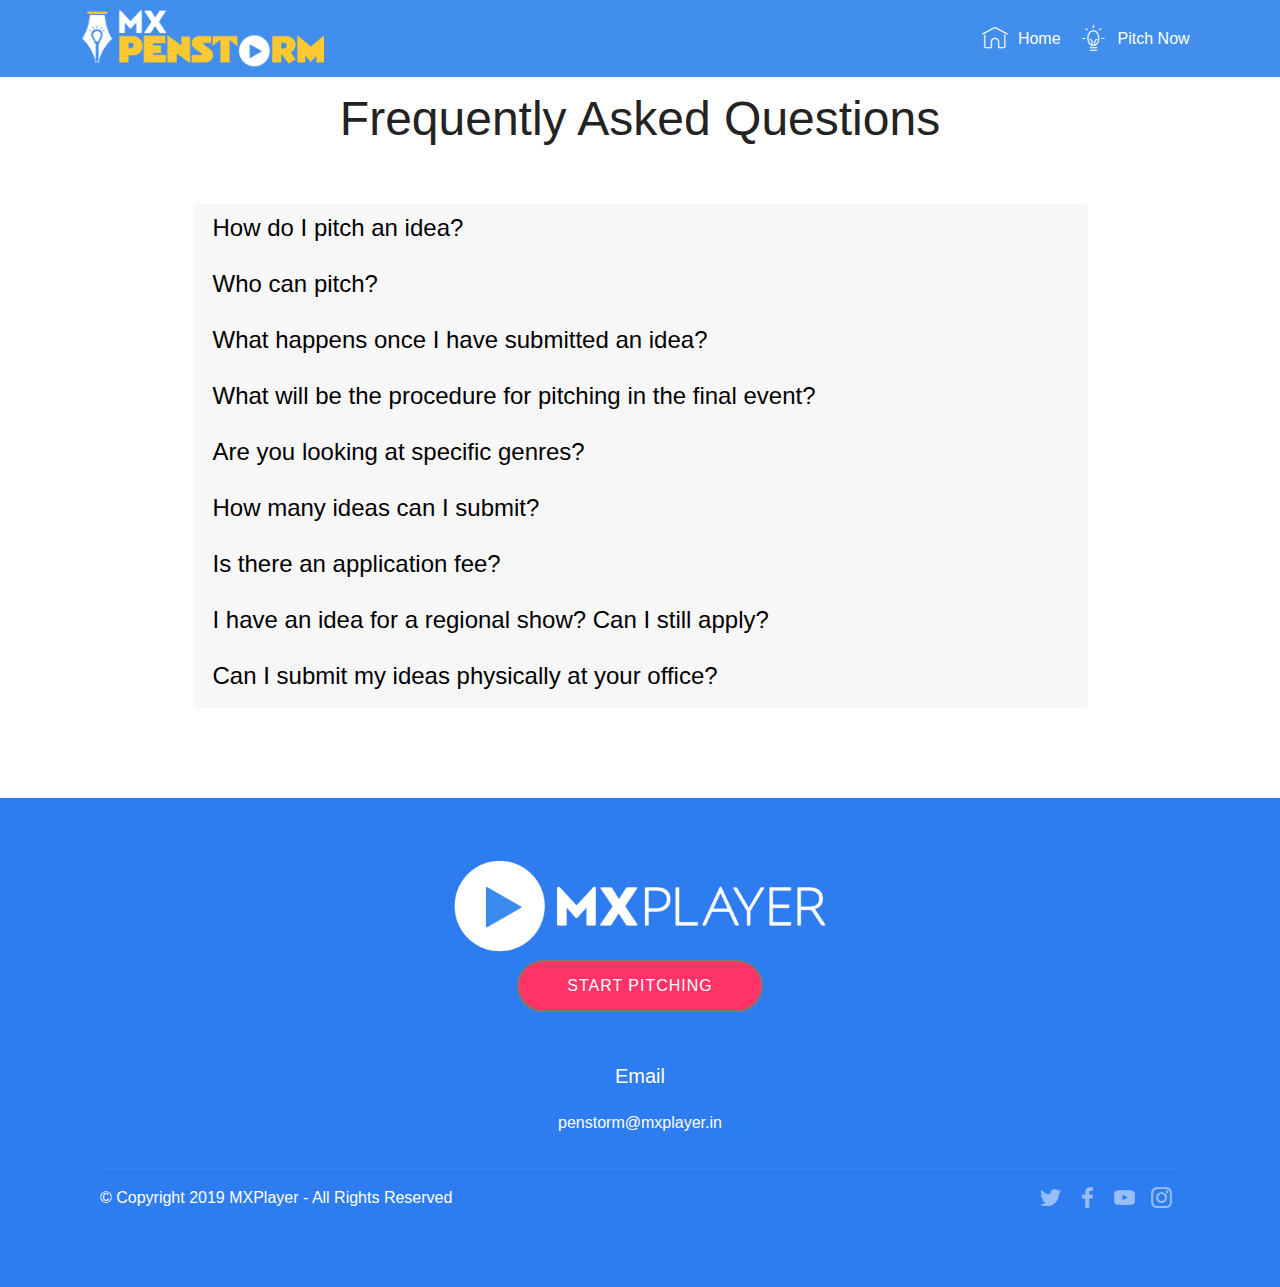
==== commit 72883450: "UI tweaks and form submit bg fixes changes" ====
--- a/faq.html
+++ b/faq.html
@@ -257,7 +257,11 @@
                                     <span class="socicon-youtube socicon mbr-iconfont mbr-iconfont-social"></span>
                                 </a>
                             </div>
-                            
+                            <div class="soc-item">
+                                    <a href="https://www.instagram.com/mxplayer/" target="_blank">
+                                    <span class="mbr-iconfont mbr-iconfont-social socicon-instagram socicon"></span>
+                                </a>
+                            </div>
                             
                             
                         </div>
--- a/assets/mobirise/css/mbr-additional.css
+++ b/assets/mobirise/css/mbr-additional.css
@@ -1447,6 +1447,7 @@
 }
 .cid-rmmKMZo8oQ .container img {
   width: 100%;
+  height: 100%;
 }
 .cid-rmmKMZo8oQ .container img + .row {
   position: absolute;
@@ -1484,7 +1485,7 @@
 }
 .cid-rmmKMZo8oQ .container-slide.container {
   min-width: 100%;
-  min-height: 100vh;
+  min-height: 100%;
   padding: 0;
 }
 .cid-rmmKMZo8oQ .carousel-item {
@@ -1502,6 +1503,7 @@
 @media (max-width: 576px) {
   .cid-rmmKMZo8oQ .carousel-item .container {
     width: 100%;
+    height:100%;
   }
 }
 .cid-rmmKMZo8oQ .carousel-item-next.carousel-item-left,
@@ -1586,6 +1588,7 @@
 }
 .cid-rmmKMZo8oQ .mbr-slider > .container img {
   width: 100%;
+  height: 100%;
 }
 .cid-rmmKMZo8oQ .mbr-slider > .container img + .row {
   position: absolute;
@@ -1618,7 +1621,7 @@
   min-height: 0;
 }
 .cid-rmmKMZo8oQ .full-screen .slider-fullscreen-image {
-  min-height: 100vh;
+  min-height: 100%;
   background-repeat: no-repeat;
   background-position: 50% 50%;
   background-size: cover;
